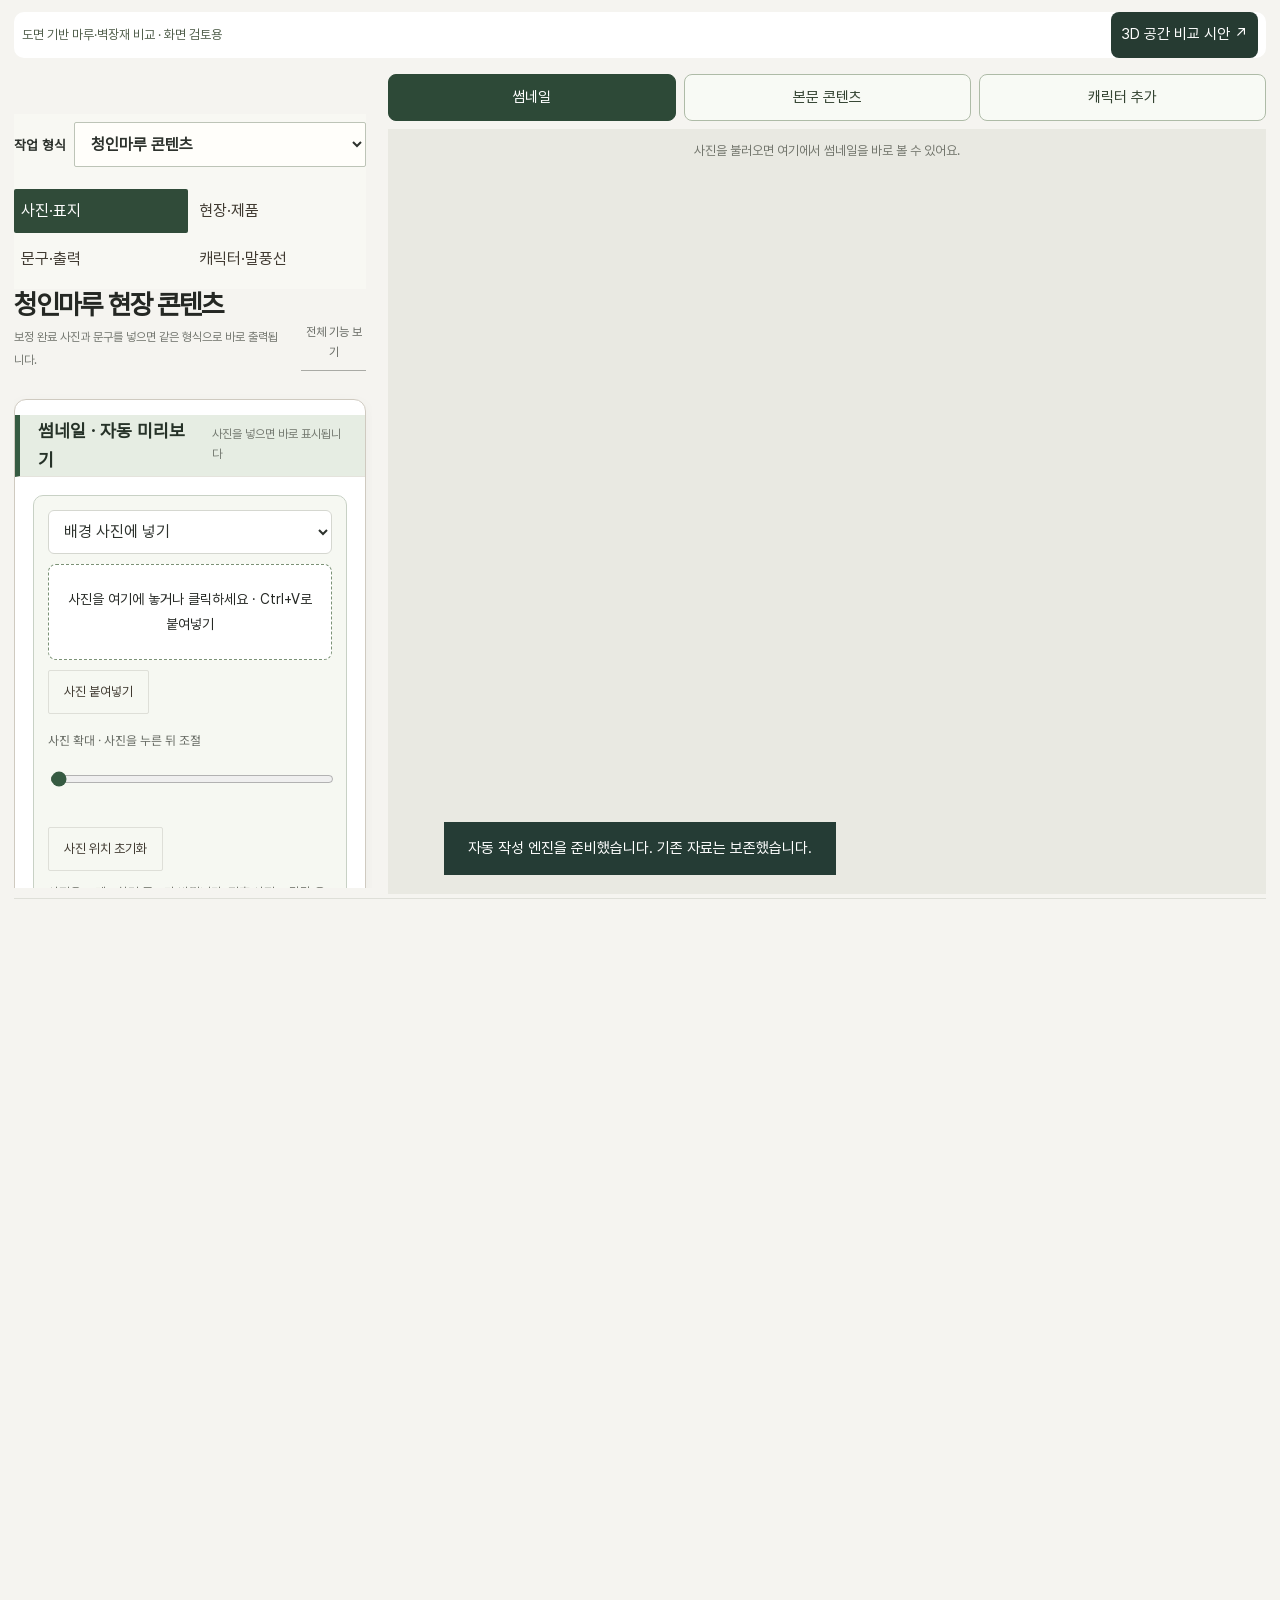
==== marketing/index.html @ ef7cb932 "만화 표지에 청인마루 콘텐츠의 로고 색상과 크기 적용" ====
<!doctype html>
<html lang="ko">
  <head>
    <meta charset="utf-8" />
    <meta name="viewport" content="width=device-width,initial-scale=1,viewport-fit=cover" />
    <title>청인마루 · 마케팅 오피스</title>
    <link rel="icon" href="../icon.jpg" />
    <link rel="stylesheet" href="fonts/fonts.css" />
    <link rel="stylesheet" href="studio.css?v=apple-20261106" />
    <link rel="stylesheet" href="editorial.css?v=selection-20261109" />
    <link rel="stylesheet" href="signature.css?v=photo-20261110" />
    <link rel="stylesheet" href="auto-photo.css?v=20261111" />
    <link rel="stylesheet" href="product-finder.css?v=20261111" />
    <link rel="stylesheet" href="archive-studio.css?v=20261111" />
  <link rel="stylesheet" href="consistent-studio.css?v=standard-20261112" />
    <link rel="stylesheet" href="simple-mode.css?v=ipad-workbench-20261112d" />
  <link rel="stylesheet" href="simple-product-accordion.css?v=model-notes-v1" />
  <link rel="stylesheet" href="simple-thumbnail.css?v=drag-paste-20261112m" />
  <link rel="stylesheet" href="simple-copy-paste.css?v=copy-soft-v2" />
    <link rel="stylesheet" href="direct-edit.css?v=tablet-top-3" />
  <link rel="stylesheet" href="cover-style.css?v=card-type-02">
  <link rel="stylesheet" href="maruni-story.css?v=ipad-touch-20261120" />
  <link rel="stylesheet" href="maruni-locked-template.css?v=photo-handles-20261121" />
<link rel="stylesheet" href="maruni-photo-hub.css?v=tablet-top-3">
<link rel="stylesheet" href="marketing-workbench.css?v=wide-1">
</head>
  <body>
    <aside>
      <a class="brand brand-official" href="./" aria-label="청인마루 마케팅 오피스"
        ><img src="brand/wordmark-ivory.svg" alt="청인마루 공식 로고" /><small>MARKETING OFFICE</small
        ></a
      >
      <nav>
        <button data-tab="dashboard" class="active">오늘의 마케팅</button
        ><button data-tab="studio">01　사진 & 디자인</button
        ><button data-tab="copy">02　콘텐츠 구성</button
        ><button data-tab="products">03　제품 도감</button
        ><button data-tab="records">04　일정 & 성과</button
        ><button data-tab="growth">05　성장 매니저</button
        ><button data-tab="pipeline">06　상담 & 계약</button
        ><button data-tab="storage">07　보관함 & 설정</button>
      </nav>
      <a class="brandkit-link" href="./brand/" aria-label="청인마루 브랜드 가이드와 로고 다운로드">브랜드 가이드 · 로고 다운로드 ↗</a>
      <p class="aside-note">좋은 공간을,<br />좋은 기록으로.</p>
      <a href="../" class="measurement">실측 시스템 열기 ↗</a>
    </aside>
    <main>
      <div class="space-preview-entry" style="margin:0 0 16px;padding:14px 18px;border:1px solid #d8ddd5;border-radius:10px;background:#fff;display:flex;align-items:center;justify-content:space-between;gap:12px;flex-wrap:wrap">
        <span style="color:#52604d;font-size:13px">도면 기반 마루·벽장재 비교 · 화면 검토용</span>
        <a href="./space-3d/" target="_blank" rel="noopener" style="display:inline-flex;align-items:center;min-height:46px;padding:10px 16px;border-radius:8px;background:#263b32;color:#fff;text-decoration:none">3D 공간 비교 시안 ↗</a>
      </div>
      <header>
        <span>CHEONGINMARU / EDITORIAL OFFICE</span
        ><output id="save-status" aria-live="polite">불러오는 중</output>
      </header>
      <section class="intro">
        <p class="eyebrow">SPACES WORTH SHARING</p>
        <h1>공간의 위로가 되다.</h1>
        <p>바닥과 벽, 공간을 완성하는 시공 · 현장 기록에서 고객 상담까지</p>
      </section>
      <div class="workflow">
        <span>01 현장 등록</span><span>02 보정 승인</span
        ><span>03 디자인 선택</span><span>04 게시 준비</span
        ><span>05 성장 분석</span>
      </div>
      <section id="dashboard" class="panel">
        <p class="eyebrow">ONE SITE / FOUR CHANNELS</p>
        <h1>오늘의 마케팅</h1>
        <p id="workspace-status">이 기기 저장 · 클라우드 동기화 미연결</p>
        <div id="today-metrics" class="metric-grid"></div>
        <div class="section-head">
          <h2>오늘 할 일</h2>
          <button id="open-site-form" class="primary">
            ＋ 현장 한 번 등록하기
          </button>
        </div>
        <div id="today-tasks"></div>
        <details id="site-registration">
          <summary>현장 사진·제품 한 번 등록</summary>
          <form id="site-form">
            <div class="settings-grid">
              <label
                >사진 1–10장<input
                  id="site-photos"
                  type="file"
                  accept="image/jpeg,image/png,image/webp,image/heic,image/heif,.heic,.heif"
                  multiple
                  required /></label
              ><label
                >공개 현장명 (선택·고객 실명 제외)<input
                  id="site-name"
                  maxlength="80" /></label
              ><label
                >시·구 지역 (선택)<input
                  id="site-region"
                  maxlength="60" /></label
              ><label
                >시공 공간 (선택)<input
                  id="site-space"
                  maxlength="60"
                  placeholder="예: 거실, 상업 공간" /></label
              ><label
                >제품 구조<select id="site-structure">
                  <option value="">표기 안 함</option>
                  <option>합판형 강마루</option>
                  <option>보드형 강마루(HDF)</option>
                  <option>원목마루</option>
                  <option>SPC</option>
                  <option>벽장재</option>
                  <option>기타</option>
                </select></label
              ><label
                >제품·세부 모델 검색<input
                  id="site-product-search"
                  type="search"
                  placeholder="제품명 또는 세부 모델" /><select
                  id="site-product"
                ></select></label
              ><label
                >확인한 현장 특징 (선택)<textarea
                  id="site-memo"
                  maxlength="2000"
                  rows="3"
                ></textarea>
              </label>
            </div>
            <fieldset>
              <legend>실제로 진행한 특이 작업만 선택</legend>
              <div id="site-works" class="work-options"></div>
            </fieldset>
            <label
              >이 현장과 관련해 실제 받은 소비자 질문 (선택)<input
                id="site-question"
                maxlength="300" /></label
            ><button id="register-site" class="primary">
              현장 저장하고 4개 채널 자료 준비
            </button>
          </form>
        </details>
        <p id="site-progress" role="status"></p>
        <div class="section-head">
          <h2>현장 프로젝트</h2>
          <button id="prepare-site-channels">
            현재 현장 4개 채널 다시 준비
          </button>
        </div>
        <div id="site-project-list"></div>
        <div class="section-head">
          <h2>채널별 제작·게시 업무</h2>
          <label
            >상태 필터<select id="channel-filter">
              <option value="">전체</option>
              <option>초안</option>
              <option>검토</option>
              <option>승인</option>
              <option>게시 예정</option>
              <option>게시 완료</option>
              <option>성과 분석</option>
            </select></label
          >
        </div>
        <div class="toolbar">
          <button id="review-project">현재 현장 모두 검토 요청</button
          ><button id="approve-project">검토한 현재 현장 모두 승인</button>
        </div>
        <div id="channel-job-list"></div>
        <article id="channel-detail" hidden>
          <h2 id="channel-detail-title"></h2>
          <p id="channel-detail-state"></p>
          <label>제목<input id="channel-title" maxlength="180" /></label
          ><label
            >채널별 원고<textarea id="channel-body" rows="12"></textarea>
          </label>
          <div id="channel-extras"></div>
          <label>게시 예정일<input id="channel-date" type="date" /></label
          ><label
            >실제 게시일 (완료 기록 시)<input
              id="channel-published-date"
              type="date" /></label
          ><label
            >실제 게시 주소 (선택)<input
              id="channel-url"
              type="url"
              placeholder="직접 게시한 후 URL 기록"
          /></label>
          <div id="channel-actions" class="toolbar"></div>
          <details>
            <summary>승인·생성 버전 기록</summary>
            <div id="channel-version-list"></div>
          </details>
        </article>
        <div class="connection-status">
          <h3>연결 상태</h3>
          <p>
            현재: 이 기기 IndexedDB 저장 · 네이버 원고 수동 게시 · 승인된
            홈페이지 파일 내보내기
          </p>
          <p>
            미연결: 기기 간 클라우드 동기화·관리자 인증·홈페이지 CMS·Meta 자동
            게시·카카오 메시지 발송. 외부 서비스에 자동 게시하거나 메시지를
            보내지 않습니다.
          </p>
        </div>
      </section>
      <section id="studio" class="panel" hidden>
<details id="maruni-hub" open><summary>스티커·말풍선 편집</summary>
<div class="mh-nav" aria-label="편집 형식"><button type="button" data-mode="single">일반 사진</button><button type="button" data-mode="free">현장 이야기 편집</button></div>
<details id="mh-situations"><summary>상황 바꾸기</summary><div id="mh-choices"></div><p id="mh-prompt" aria-live="polite"></p></details>
<section id="mh-single"><div class="mh-photo-picker"><label>편집할 현장 사진 <select id="mh-photo"></select></label> <button id="mh-upload" type="button">현장 사진 불러오기</button></div>
<div class="mh-workspace"><div class="mh-controls"><section id="mh-poses" aria-label="캐릭터 포즈"><div class="mh-nav"><button type="button" data-actor="maruni">마루니 76종 보기</button><button type="button" data-actor="ruru">루루 70종 보기</button></div><button type="button" id="mh-manage">스티커 삭제·복원</button><div id="mh-gallery"></div><div class="mh-nav"><button id="mh-prev" type="button">이전 포즈</button><output id="mh-count"></output><button id="mh-next" type="button">다음 포즈</button></div></section>
<details><summary>말풍선 추가</summary><label>대사 <input id="mh-dialogue" maxlength="120"></label><label>말풍선 모양 <select id="mh-shape"><option value="speech">대화</option><option value="thought">생각</option><option value="note">현장 설명</option><option value="oval">둥근 캡슐</option><option value="caption">진한 자막 상자</option></select></label><label>글꼴 <select id="mh-font"><option value="original">함렛 명조</option><option value="serif">본명조</option><option value="sans">본고딕</option></select></label><button type="button" id="mh-add-balloon">사진에 말풍선 넣기</button></details></div><div class="mh-preview"><div id="mh-stage"><img id="mh-base" alt="선택한 현장 사진"><div id="mh-actors"></div></div>
<button id="mh-apply" type="button">이 사진에 적용</button> <span id="mh-status" role="status"></span></div></div></section>
<details id="maruni-locked-template"><summary>마루니·루루 4컷 고정 템플릿 <small>썸네일 1장 + 만화 4컷 · 브랜드 요소 잠금 · 1080×1350</small></summary><div class="ml-body"></div></details>
<details id="maruni-story"><summary>마루니·루루 현장 이야기 <small>실제 시공사진 · 6장 캐러셀 편집</small></summary><div class="mr-body"></div></details></details>
        <div class="section-head">
          <h2>01 <em>사진에서 시작하는 이야기</em></h2>
          <span>사진은 이 기기에서 처리합니다</span>
        </div>
        <div class="work-grid">
          <div class="editor">
            <label class="upload"
              >＋ 현장 사진 1–10장 불러오기<input
                id="photos"
                type="file"
                accept="image/jpeg,image/png,image/webp,image/heic,image/heif,.heic,.heif"
                multiple
            /></label>
            <p class="hint">
              JPG · PNG · WebP / 장당 20MB 이하 · HEIC는 JPG로 변환해 주세요
            </p>
            <div id="thumbnails" class="thumbnails"></div>
            <div class="canvas-wrap">
              <canvas
                id="photo-preview"
                width="960"
                height="720"
                aria-label="사진 보정 미리보기"
              ></canvas>
              <p id="empty">
                빛, 질감, 공간.<br /><small
                  >현장 사진을 올려 첫 기록을 시작하세요.</small
                >
              </p>
            </div>
            <div class="toolbar">
              <button id="auto">자연스러운 자동 노출</button
              ><button id="compare" aria-pressed="false">원본 비교</button
              ><button id="reset">보정 초기화</button
              ><button id="export-photo">보정 사진 저장</button>
            </div>
            <p class="hint">
              로컬 분석으로 노출·색온도·수평을 추천합니다. 원본과 비교해
              확정하세요. 원근·회전 시 빈 가장자리는 자동 크롭됩니다.
            </p>
            <div class="toolbar">
              <button id="analyze-all">전체 사진 분석·추천</button
              ><button id="apply-recommendation">선택 사진 추천 적용</button
              ><button id="approve-photo">보정 확정 ✓</button>
            </div>
            <div id="photo-analysis" aria-live="polite"></div>
            <div id="controls" class="controls"></div>
            <details class="ai-editor">
              <summary>
                선택 영역 AI 잡물체 제거 <span id="ai-status">미연결</span>
              </summary>
              <p>
                사진 아래 영역에 제거할 소품만 칠해 주세요. 바닥 무늬는 AI가
                추정하므로 결과를 원본과 비교해 승인해야 합니다.
              </p>
              <canvas
                id="mask-canvas"
                width="800"
                height="600"
                aria-label="제거 영역을 그리는 마스크"
              ></canvas
              ><label
                >브러시 크기<input
                  id="brush"
                  type="range"
                  min="8"
                  max="100"
                  value="30" /></label
              ><button id="clear-mask">선택 지우기</button
              ><label
                ><span
                  ><input id="ai-consent" type="checkbox" /> 선택한
                  사진·마스크의 외부 AI 전송에 동의합니다</span
                ></label
              ><button id="run-ai">선택 영역 편집 요청</button
              ><button id="accept-ai" hidden>AI 결과 승인</button
              ><button id="reject-ai" hidden>AI 결과 버리기</button>
              <p id="ai-message"></p>
            </details>
          </div>
          <div class="project">
            <p class="eyebrow">PROJECT NOTES</p>
            <label
              >현장 이름<input
                id="title"
                maxlength="60"
                placeholder="예: 햇살이 머무는 성수 아파트" /></label
            ><label
              >시공 지역<input
                id="region"
                maxlength="40"
                placeholder="예: 서울 성동구" /></label
            ><label
              >브랜드<select id="material-brand">
                <option>동화</option>
                <option>한솔</option>
                <option>네스트</option>
                <option>구정</option>
                <option>노바</option>
                <option>기타 / 미정</option>
              </select></label
            ><label
              >제품<select id="product">
                <option>강마루</option>
                <option>합판마루</option>
                <option>원목마루</option>
                <option>대형마루</option>
                <option>SPC</option>
                <option>미네랄마루</option>
                <option>시그니월</option>
              </select></label
            ><label
              >현장 메모<textarea
                id="memo"
                maxlength="2000"
                rows="5"
                placeholder="모델명, 색상, 시공 방향과 현장의 특징을 기록하세요."
              ></textarea></label
            ><label
              >브랜드 자산<select id="mascot">
                <option value="none">사진 중심 · 캐릭터 없음</option>
                <option value="maruni">마루니 · 마지막 카드</option>
                <option value="ruru">루루 · 마지막 카드</option>
              </select></label
            ><label
              >콘텐츠 목적<select id="goal">
                <option value="discovery">신규 팔로워 확보</option>
                <option value="trust">시공 신뢰 형성</option>
                <option value="consultation">고객 상담 유도</option>
              </select></label
            ><label
              >캐러셀 장수<select id="slide-count">
                <option>3</option>
                <option>4</option>
                <option selected>5</option>
                <option>6</option>
              </select></label
            >
            <div class="rule"></div>
            <p class="eyebrow">DESIGN DIRECTION</p>
            <div id="themes" class="themes">
              <button data-theme="editorial" class="selected">
                01　여백의 미학<small>명조 / 상단 여백 / 매거진</small></button
              ><button data-theme="gallery">
                02　공간 갤러리<small>명조 / 상단 문구 / 중앙 로고</small></button
              ><button data-theme="journal">
                03　소재의 기록<small>사진과 중앙 로고</small>
              </button>
            </div>
            <button id="quick-prepare">전체 추천 적용 후 비교하기</button
            ><button id="generate" class="primary">
              디자인 3안 비교하기 ↗
            </button>
            <p class="hint">
              사진 1–10장이 필요합니다. 생성 문구는 현장 메모 기반 템플릿입니다.
            </p>
          </div>
        </div>
        <div class="section-head">
          <h2>디자인 미리보기</h2>
          <label
            >게시 플랫폼<select id="format">
              <option value="carousel">캐러셀 · 1080 × 1350</option>
              <option value="story">스토리 · 1080 × 1920</option>
            </select></label
          >
        </div>
        <div id="designs" class="designs"></div>
        <p class="hint">
          각 시안은 동일한 현장으로 비교합니다. 원하는 시안을 선택하고 각 카드
          아래 PNG 저장을 눌러 주세요.
        </p>
      </section>
      <section id="copy" class="panel" hidden>
        <p class="eyebrow">CHEONGINMARU / BRAND WRITING ENGINE</p>
        <h2>02 <em>공간의 위로가 되다.</em></h2>
        <p>
          사진과 제품을 확인하면 청인마루의 말투로 글을 구성합니다. 외부 AI 없이
          동작하며, 등록한 사실과 선택한 작업만 사용합니다.
        </p>
        <div class="writing-workflow">
          <span>사진</span><span>제품 확인</span><span>작성 모드</span
          ><span>제목 선택</span><span>수정·승인</span>
        </div>
        <div class="writing-setup">
          <div>
            <label
              >현장 사진 1–10장<input
                id="writing-photos"
                type="file"
                accept="image/jpeg,image/png,image/webp,image/heic,image/heif,.heic,.heif"
                multiple
            /></label>
            <p id="writing-photo-status" class="hint"></p>
            <div id="writing-photo-strip"></div>
            <button id="go-photo-editor">사진 보정 화면으로</button>
            <label
              >사용한 제품<input
                id="product-search"
                type="search"
                placeholder="모델명·규격 검색 (예: 스킨마루165)" /><select
                id="engine-product"
              ></select
            ></label>
            <label class="checkline"
              ><input id="show-historic-products" type="checkbox" />단종·출시 전
              표기 제품도 보기</label
            >
            <p id="engine-product-facts" class="hint"></p>
            <button id="go-catalog">제품 등록 / CSV 관리</button>
            <label
              >현장명 또는 지역 (선택)<input
                id="writing-site"
                maxlength="80"
                placeholder="예: 성수 아파트 / 서울 성동구" /></label
            ><label
              >확인한 현장 특징 (선택)<textarea
                id="writing-memo"
                rows="3"
                maxlength="2000"
                placeholder="사진에서 보이는 특징이나 직접 확인한 현장 정보"
              ></textarea>
            </label>
            <fieldset>
              <legend>실제로 진행한 특이 작업만 선택</legend>
              <div id="work-options" class="work-options"></div>
            </fieldset>
          </div>
          <div>
            <label
              >사진 종류<select id="photo-kind">
                <option value="auto">지정 안 함 · 내용 자동 판독 안 함</option>
                <option value="space">공간 전체</option>
                <option value="detail">소재 근접</option>
                <option value="process">시공 과정</option>
              </select></label
            >
            <div
              id="mode-recommendation"
              class="recommendation-note"
              aria-live="polite"
            ></div>
            <label
              >작성 모드<select id="writing-mode">
                <option value="editorial">A. 공간 화보형</option>
                <option value="product">B. 제품 소개형</option>
                <option value="craft">C. 시공 전문형</option>
                <option value="question">D. 소비자 궁금증형</option>
              </select></label
            ><button id="apply-writing-mode">추천 모드 적용</button
            ><label
              >캐러셀 장수<select id="writing-count">
                <option>3</option>
                <option>4</option>
                <option selected>5</option>
                <option>6</option>
              </select></label
            >
            <p id="writing-approval" role="status">초안 미생성</p>
            <p id="writing-warning" class="hint"></p>
          </div>
        </div>
        <div class="toolbar">
          <button id="make-copy">한 번에 콘텐츠 작성</button
          ><button id="export-reel">릴스 MP4 저장</button
          ><button id="reel-cover">릴스 표지 PNG</button
          ><button id="export-stories">스토리 5장 준비</button
          ><button id="approve-writing">최종 문구 승인·저장</button
          ><button id="copy-caption">게시글 복사</button
          ><button id="save-post">승인본을 게시 일정으로</button>
        </div>
        <progress id="video-progress" max="100" value="0" hidden></progress>
        <p id="video-status" role="status"></p>
        <p class="hint">
          사진 기반 무음 슬라이드 영상입니다. 음악 검색어를 참고해 플랫폼에서
          사용권이 있는 음악을 추가하세요. MP4 미지원 브라우저에서는 지원 여부를
          안내합니다.
        </p>
        <div id="title-choices"></div>
        <div id="instagram-preview" class="instagram-preview"></div>
        <div id="copy-content"></div>
        <details>
          <summary>이전 버전에서 저장한 문구</summary>
          <button id="content-migration-backup">
            자동 작성 엔진 업데이트 전 백업
          </button>
          <div id="legacy-copy"></div>
        </details>
        <h3>게시 이력과 작성 모드</h3>
        <div id="content-history"></div>
        <details>
          <summary>이 현장의 이전 승인본</summary>
          <div id="approval-archive"></div>
        </details>
        <div id="content-performance"></div>
      </section>
      <section id="products" class="panel" hidden>
        <h2>03 <em>소재 라이브러리</em></h2>
        <p>
          제품군 참고 도감입니다. 실제 브랜드·모델·성능·가격은 제조사 자료로
          확인하세요.
        </p>
        <details class="catalog-manager" open>
          <summary>내 제품 도감 · 직접 등록 / CSV</summary>
          <p class="hint">
            제조사나 현장에서 직접 확인한 정보만 등록하세요. 특징을 문구에
            쓰려면 확인 출처와 특징 확인 표시가 필요합니다.
          </p>
          <form id="catalog-form">
            <div class="settings-grid">
              <label
                >구분<select id="catalog-type">
                  <option value="floor">바닥재</option>
                  <option value="wall">벽장재</option>
                </select></label
              ><label
                >제품군<input
                  id="catalog-category"
                  maxlength="80"
                  required
                  placeholder="강마루 / 벽장재 등" /></label
              ><label>브랜드<input id="catalog-brand" maxlength="80" /></label
              ><label>모델명<input id="catalog-model" maxlength="120" /></label
              ><label
                >규격<input
                  id="catalog-size"
                  maxlength="120"
                  placeholder="제조사 표기 단위 포함" /></label
              ><label>색상<input id="catalog-color" maxlength="80" /></label
              ><label>소재<input id="catalog-material" maxlength="120" /></label
              ><label
                >박스 구성<input
                  id="catalog-pack"
                  maxlength="150"
                  placeholder="예: 16pcs" /></label
              ><label
                >박스 면적<input
                  id="catalog-coverage"
                  maxlength="100"
                  placeholder="예: 3.18㎡/BOX" /></label
              ><label
                >색상 종류 수<input
                  id="catalog-colorOptions"
                  maxlength="100"
                  placeholder="색상명 대신 종류 수만 확인된 경우" /></label
              ><label
                >확인 출처<input
                  id="catalog-source"
                  maxlength="400"
                  placeholder="제조사 제품표 / 카탈로그 날짜 등"
              /></label>
            </div>
            <label
              >확인한 특징<textarea
                id="catalog-features"
                maxlength="2000"
                rows="3"
              ></textarea></label
            ><label class="checkline"
              ><input id="catalog-verified" type="checkbox" /> 특징을 출처
              자료로 확인했습니다</label
            ><button class="primary">제품 저장</button
            ><button type="button" id="catalog-cancel">새 제품 등록으로</button>
          </form>
          <div class="toolbar">
            <button id="csv-template">CSV 양식 저장</button
            ><label
              >UTF-8 CSV 파일<input
                id="catalog-csv"
                type="file"
                accept=".csv,text/csv" /></label
            ><button id="confirm-csv" disabled>미리보기 제품 가져오기</button>
          </div>
          <div id="csv-preview"></div>
          <div id="catalog-list"></div>
        </details>
        <div id="product-cards" class="product-cards"></div>
      </section>
      <section id="records" class="panel" hidden>
        <h2>04 <em>꾸준한 기록의 힘</em></h2>
        <div id="calendar-toolbar">
          <button id="prev-month">← 이전 달</button>
          <h3 id="calendar-month"></h3>
          <button id="next-month">다음 달 →</button>
        </div>
        <div id="calendar"></div>
        <form id="schedule-form">
          <div class="record-inputs">
            <label
              >게시 제목<input
                id="post-title"
                required
                maxlength="100" /></label
            ><label
              >게시 예정일<input id="post-date" type="date" required /></label
            ><label
              >채널<select id="post-channel">
                <option>Instagram</option>
                <option>네이버 블로그</option>
                <option>YouTube Shorts</option>
                <option>카카오채널</option>
              </select></label
            ><label
              >제작 상태<select id="post-status">
                <option>아이디어</option>
                <option>제작 중</option>
                <option>게시 준비</option>
                <option>게시 완료</option>
              </select></label
            >
          </div>
          <button class="primary">게시 계획 저장</button>
        </form>
        <div id="post-list"></div>
        <details>
          <summary>기존 팔로워·문의 기록</summary>
          <form id="record-form">
            <div class="record-inputs">
              <label>날짜<input id="record-date" type="date" required /></label
              ><label
                >게시·상담 메모<input
                  id="record-note"
                  maxlength="200"
                  required /></label
              ><label
                >팔로워 수<input
                  id="followers"
                  type="number"
                  min="0"
                  required /></label
              ><label
                >상담 건수<input
                  id="leads"
                  type="number"
                  min="0"
                  value="0"
                  required /></label
              ><label
                >계약 건수<input
                  id="contracts"
                  type="number"
                  min="0"
                  value="0"
                  required
              /></label>
            </div>
            <button class="primary">기록 추가</button>
          </form>
          <p id="metrics"></p>
          <div id="record-list"></div>
          <p class="hint">
            직접 입력한 운영 기록이며 외부 SNS·고객 시스템과 연동되지 않습니다.
          </p>
        </details>
      </section>
      <section id="growth" class="panel" hidden>
        <p class="eyebrow">FOLLOWERS TO RELATIONSHIPS</p>
        <h2>성장 매니저 <em>반응보다, 관계의 변화.</em></h2>
        <p>
          공식 API 미연결 · 인사이트 수치를 직접 기록하면 팔로워 증가와 문의를
          기준으로 다음 콘텐츠를 추천합니다.
        </p>
        <form id="target-form">
          <div class="record-inputs">
            <label
              >기준 팔로워<input
                id="baseline"
                type="number"
                min="0"
                value="1500"
                required /></label
            ><label
              >목표 월<input id="target-month" type="month" required /></label
            ><label
              >월 신규 팔로워 목표<input
                id="monthly-target"
                type="number"
                min="1"
                value="100"
                required
            /></label>
          </div>
          <button>목표 저장</button>
        </form>
        <div id="growth-metrics" class="metric-grid"></div>
        <div id="growth-chart"></div>
        <form id="insight-form">
          <h3>게시물 성과 기록</h3>
          <div class="record-inputs">
            <label>게시물<select id="insight-post" required></select></label
            ><label
              >신규 팔로워<input
                id="new-followers"
                type="number"
                min="0"
                value="0"
                required /></label
            ><label
              >도달<input
                id="reach"
                type="number"
                min="0"
                value="0"
                required /></label
            ><label
              >조회<input
                id="views"
                type="number"
                min="0"
                value="0"
                required /></label
            ><label
              >저장<input
                id="saves"
                type="number"
                min="0"
                value="0"
                required /></label
            ><label
              >공유<input
                id="shares"
                type="number"
                min="0"
                value="0"
                required /></label
            ><label
              >프로필 방문<input
                id="visits"
                type="number"
                min="0"
                value="0"
                required /></label
            ><label
              >콘텐츠 유형<select id="content-type">
                <option>시공 사례</option>
                <option>소재 비교</option>
                <option>관리 팁</option>
                <option>소비자 질문</option>
              </select></label
            >
          </div>
          <button class="primary">성과 저장 / 갱신</button>
        </form>
        <div id="insight-list"></div>
        <h3>다음 콘텐츠 제안</h3>
        <div id="recommendations"></div>
        <form id="question-form">
          <label
            >소비자가 자주 묻는 질문<input
              id="customer-question"
              maxlength="300"
              required
              placeholder="예: 난방할 때 마루가 벌어지나요?" /></label
          ><button>소재함에 저장</button>
        </form>
        <div id="question-list"></div>
      </section>
      <section id="pipeline" class="panel" hidden>
        <p class="eyebrow">FROM CONTENT TO CONTRACT</p>
        <h2>상담 인사이트 <em>다음 공간으로 이어지다.</em></h2>
        <p>
          고객 실명·연락처 대신 상담 별칭과 내부 참조번호만 기록하세요. 기존
          실측 데이터는 읽거나 변경하지 않습니다.
        </p>
        <div id="funnel" class="metric-grid"></div>
        <form id="lead-form">
          <div class="record-inputs">
            <label
              >상담 별칭<input
                id="lead-alias"
                maxlength="60"
                required
                placeholder="예: 성수 아파트 A" /></label
            ><label>유입 게시물<select id="lead-post"></select></label
            ><label
              >상담 경로<select id="lead-source">
                <option>카카오채널</option>
                <option>Instagram DM</option>
                <option>홈페이지</option>
                <option>전화 / 기타</option>
              </select></label
            ><label
              >진행 단계<select id="lead-stage">
                <option>상담</option>
                <option>실측</option>
                <option>견적</option>
                <option>계약</option>
              </select></label
            ><label
              >내부 견적 참조번호<input id="quote-ref" maxlength="60"
            /></label>
          </div>
          <button class="primary">상담 저장</button>
        </form>
        <div id="lead-list"></div>
        <h3>콘텐츠별 상담·계약 기여</h3>
        <div id="attribution"></div>
        <button id="export-crm">연동용 JSON 내보내기</button>
      </section>
      <section id="storage" class="panel" hidden>
        <h2>보관함 <em>오래 남길 기록</em></h2>
        <div class="toolbar">
          <button id="archive-project">현재 현장 보관</button
          ><button id="new-project">새 현장 시작</button>
        </div>
        <div id="project-list"></div>
        <button id="migration-backup">업그레이드 전 백업 내려받기</button>
        <p>
          사진 원본과 보정 설정, 현장 메모, 운영 기록을 이 브라우저에 자동
          저장합니다. 기기 변경이나 브라우저 데이터 삭제에 대비해 JSON 백업을
          보관하세요.
        </p>
        <button id="backup" class="primary">전체 프로젝트 백업</button
        ><label class="upload"
          >백업 JSON 불러오기<input
            id="restore"
            type="file"
            accept="application/json,.json"
        /></label>
        <p class="hint">
          복원 전 현재 프로젝트 백업을 먼저 내려받습니다. 확인 후 현재 마케팅
          프로젝트만 교체합니다. 실측 데이터는 접근하지 않습니다.
        </p>
        <form id="settings-form">
          <h3>상담 연결 & AI 서버</h3>
          <div class="settings-grid">
            <label
              >카카오채널 URL<input
                id="kakao-url"
                type="url"
                placeholder="https://pf.kakao.com/..." /></label
            ><label
              >Instagram URL<input
                id="instagram-url"
                type="url"
                placeholder="https://www.instagram.com/..." /></label
            ><label
              >홈페이지 상담 URL<input id="website-url" type="url" /></label
            ><label
              >AI 서버 URL<input
                id="ai-url"
                type="url"
                placeholder="https://your-private-server.example" /></label
            ><label
              >AI 서버 접속 토큰 (저장하지 않음)<input
                id="ai-token"
                type="password"
                autocomplete="off"
            /></label>
          </div>
          <button class="primary">공개 링크·서버 주소 저장</button
          ><button type="button" id="check-ai">AI 서버 연결 확인</button>
        </form>
        <div id="contact-links"></div>
        <p>
          Meta 공식 게시·성과 API는 미연결입니다. 앱 검수, 비즈니스 계정 권한과
          별도 서버 설정이 필요합니다. 자동 팔로우·좋아요·댓글 기능은 제공하지
          않습니다.
        </p>
        <p>
          브라우저 저장소는 사용자 인증을 제공하지 않습니다. 공용 기기에 고객
          개인정보를 기록하지 마세요.
        </p>
      </section>
      <footer>청인마루　/　공간의 위로가 되다</footer>
    </main>
    <div id="toast" role="status" hidden></div>
    <script src="studio.js?v=texture-quality-20261112s"></script>
    <script src="office.js?v=short-film-02"></script>
    <script src="content-engine.js?v=portfolio-20261109"></script>
    <script src="authoring.js?v=portfolio-20261109"></script>
    <script src="catalog-seed.js?v=phase1-20261105"></script>
    <script src="easy-flow.js?v=apple-20261106"></script>
    <script src="workflow-core.js?v=brand-story-20261106"></script>
    <script src="workflow.js?v=standard-20261112"></script>
    <script src="brand-kit.js?v=short-film-02"></script>
    <script src="vendor/fflate-0.8.2.js"></script>
    <script src="production-core.js?v=apple-20261106"></script>
    <script src="brand-output.js?v=signature-20261109"></script>
    <script src="photo-stickers.js?v=form-1"></script>
    <script src="production-workspace.js?v=form-sticker-2"></script>
    <script src="typography.js?v=card-type-02"></script>
    <script src="platform-design.js?v=selection-20261109"></script>
    <script src="vendor/mp4-muxer-5.2.2.js"></script>
    <script src="mobile-runtime.js?v=brand-caption-01"></script>
    <script src="brand-story.js?v=portfolio-20261109"></script>
    <script src="portfolio-view.js?v=selection-20261109"></script>
    <script src="signature-core.js?v=photoedition-20261112"></script>
    <script src="cover-style.js?v=shared-mark-1"></script>
    <script src="signature-render.js?v=copy-soft-v2"></script>
    <script src="signature-photo-v2.js?v=copy-soft-v2"></script>
    <script src="signature-studio.js?v=form-sticker-2"></script>
    <script src="product-feed-core.js?v=products-20261110"></script>
    <script src="product-feed.js?v=products-20261111"></script>
    <script src="auto-photo-core.js?v=20261111"></script>
    <script src="auto-photo.js?v=20261111"></script>
    <script src="product-finder-core.js?v=20261111"></script>
    <script src="product-finder.js?v=20261111"></script>
    <script src="archive-render.js?v=scene-pair-v1"></script>
    <script src="archive-studio.js?v=texture-quality-20261112s"></script>
  <script src="channel-covers.js?v=feed-edition-01"></script>
    <script src="consistent-render.js?v=form-sticker-2"></script>
    <script src="consistent-studio.js?v=texture-quality-20261112s"></script>
    <script src="simple-mode.js?v=short-film-02"></script>
    <script src="floor-model-notes.js?v=model-notes-v1"></script>
    <script src="simple-product-accordion.js?v=model-notes-v1"></script>
    <script src="simple-copy-paste.js?v=field-caption-02"></script>
    <script src="simple-thumbnail.js?v=form-sticker-2"></script>
    <script src="direct-edit.js?v=form-sticker-2"></script>
  <script src="maruni-story-core.js?v=20261117-02"></script>
<script src="maruni-story-store.js?v=20261117-02"></script>
<script src="maruni-story-render.js?v=shared-mark-1"></script>
<script src="maruni-story-export.js?v=20261117-02"></script>
<script src="maruni-canvas-tools.js?v=photo-handles-20261121"></script>
<script src="maruni-story.js?v=bubble-touch-1"></script>
<script src="maruni-locked-workflow-core.js?v=series-six-1"></script>
<script src="maruni-locked-template.js?v=shared-mark-1"></script>
<script src="maruni-photo-hub.js?v=series-six-1"></script>
<script src="marketing-workbench.js?v=desk-1"></script>
</body>
</html>
---- marketing/fonts/fonts.css ----
/* noto-serif-kr-latin-400-normal */
@font-face {
  font-family: "Studio Serif";
  font-style: normal;
  font-display: swap;
  font-weight: 400;
  src: url(./noto-serif-kr-latin-400-normal.woff2) format("woff2");
  unicode-range:
    U+0000-00FF, U+0131, U+0152-0153, U+02BB-02BC, U+02C6, U+02DA, U+02DC,
    U+0304, U+0308, U+0329, U+2000-206F, U+20AC, U+2122, U+2191, U+2193, U+2212,
    U+2215, U+FEFF, U+FFFD;
}

/* noto-serif-kr-cyrillic-400-normal */
@font-face {
  font-family: "Studio Serif";
  font-style: normal;
  font-display: swap;
  font-weight: 400;
  src: url(./noto-serif-kr-cyrillic-400-normal.woff2) format("woff2");
  unicode-range: U+0301, U+0400-045F, U+0490-0491, U+04B0-04B1, U+2116;
}

/* noto-serif-kr-vietnamese-400-normal */
@font-face {
  font-family: "Studio Serif";
  font-style: normal;
  font-display: swap;
  font-weight: 400;
  src: url(./noto-serif-kr-vietnamese-400-normal.woff2) format("woff2");
  unicode-range:
    U+0102-0103, U+0110-0111, U+0128-0129, U+0168-0169, U+01A0-01A1,
    U+01AF-01B0, U+0300-0301, U+0303-0304, U+0308-0309, U+0323, U+0329,
    U+1EA0-1EF9, U+20AB;
}

/* noto-serif-kr-latin-ext-400-normal */
@font-face {
  font-family: "Studio Serif";
  font-style: normal;
  font-display: swap;
  font-weight: 400;
  src: url(./noto-serif-kr-latin-ext-400-normal.woff2) format("woff2");
  unicode-range:
    U+0100-02BA, U+02BD-02C5, U+02C7-02CC, U+02CE-02D7, U+02DD-02FF, U+0304,
    U+0308, U+0329, U+1D00-1DBF, U+1E00-1E9F, U+1EF2-1EFF, U+2020, U+20A0-20AB,
    U+20AD-20C0, U+2113, U+2C60-2C7F, U+A720-A7FF;
}
/* noto-sans-kr-[0]-400-normal */
@font-face {
  font-family: "Studio Sans";
  font-style: normal;
  font-display: swap;
  font-weight: 400;
  src: url(./noto-sans-kr-0-400-normal.woff2) format("woff2");
  unicode-range:
    U+f9ca-fa0b, U+ff03-ff05, U+ff07, U+ff0a-ff0b, U+ff0d-ff19, U+ff1b, U+ff1d,
    U+ff20-ff5b, U+ff5d, U+ffe0-ffe3, U+ffe5-ffe6;
}

/* noto-sans-kr-[1]-400-normal */
@font-face {
  font-family: "Studio Sans";
  font-style: normal;
  font-display: swap;
  font-weight: 400;
  src: url(./noto-sans-kr-1-400-normal.woff2) format("woff2");
  unicode-range: U+f92f-f980, U+f982-f9c9;
}

/* noto-sans-kr-[2]-400-normal */
@font-face {
  font-family: "Studio Sans";
  font-style: normal;
  font-display: swap;
  font-weight: 400;
  src: url(./noto-sans-kr-2-400-normal.woff2) format("woff2");
  unicode-range:
    U+d723-d728, U+d72a-d733, U+d735-d748, U+d74a-d74f, U+d752-d753,
    U+d755-d757, U+d75a-d75f, U+d762-d764, U+d766-d768, U+d76a-d76b,
    U+d76d-d76f, U+d771-d787, U+d789-d78b, U+d78d-d78f, U+d791-d797, U+d79a,
    U+d79c, U+d79e-d7a3, U+f900-f909, U+f90b-f92e;
}

/* noto-sans-kr-[3]-400-normal */
@font-face {
  font-family: "Studio Sans";
  font-style: normal;
  font-display: swap;
  font-weight: 400;
  src: url(./noto-sans-kr-3-400-normal.woff2) format("woff2");
  unicode-range:
    U+d679-d68b, U+d68e-d69e, U+d6a0, U+d6a2-d6a7, U+d6a9-d6c3, U+d6c6-d6c7,
    U+d6c9-d6cb, U+d6cd-d6d3, U+d6d5-d6d6, U+d6d8-d6e3, U+d6e5-d6e7,
    U+d6e9-d6fb, U+d6fd-d717, U+d719-d71f, U+d721-d722;
}

/* noto-sans-kr-[4]-400-normal */
@font-face {
  font-family: "Studio Sans";
  font-style: normal;
  font-display: swap;
  font-weight: 400;
  src: url(./noto-sans-kr-4-400-normal.woff2) format("woff2");
  unicode-range:
    U+d5bc-d5c7, U+d5ca-d5cb, U+d5cd-d5cf, U+d5d1-d5d7, U+d5d9-d5da, U+d5dc,
    U+d5de-d5e3, U+d5e6-d5e7, U+d5e9-d5eb, U+d5ed-d5f6, U+d5f8, U+d5fa-d5ff,
    U+d602-d603, U+d605-d607, U+d609-d60f, U+d612-d613, U+d616-d61b,
    U+d61d-d637, U+d63a-d63b, U+d63d-d63f, U+d641-d647, U+d64a-d64c,
    U+d64e-d653, U+d656-d657, U+d659-d65b, U+d65d-d666, U+d668, U+d66a-d678;
}

/* noto-sans-kr-[5]-400-normal */
@font-face {
  font-family: "Studio Sans";
  font-style: normal;
  font-display: swap;
  font-weight: 400;
  src: url(./noto-sans-kr-5-400-normal.woff2) format("woff2");
  unicode-range:
    U+d507, U+d509-d50b, U+d50d-d513, U+d515-d53b, U+d53e-d53f, U+d541-d543,
    U+d545-d54c, U+d54e, U+d550, U+d552-d557, U+d55a-d55b, U+d55d-d55f,
    U+d561-d564, U+d566-d567, U+d56a, U+d56c, U+d56e-d573, U+d576-d577,
    U+d579-d583, U+d585-d586, U+d58a-d5a4, U+d5a6-d5bb;
}

/* noto-sans-kr-[6]-400-normal */
@font-face {
  font-family: "Studio Sans";
  font-style: normal;
  font-display: swap;
  font-weight: 400;
  src: url(./noto-sans-kr-6-400-normal.woff2) format("woff2");
  unicode-range:
    U+d464-d477, U+d47a-d47b, U+d47d-d47f, U+d481-d487, U+d489-d48a, U+d48c,
    U+d48e-d4e7, U+d4e9-d503, U+d505-d506;
}

/* noto-sans-kr-[7]-400-normal */
@font-face {
  font-family: "Studio Sans";
  font-style: normal;
  font-display: swap;
  font-weight: 400;
  src: url(./noto-sans-kr-7-400-normal.woff2) format("woff2");
  unicode-range:
    U+d3bf-d3c7, U+d3ca-d3cf, U+d3d1-d3eb, U+d3ee-d3ef, U+d3f1-d3f3,
    U+d3f5-d3fb, U+d3fd-d400, U+d402-d45b, U+d45d-d463;
}

/* noto-sans-kr-[8]-400-normal */
@font-face {
  font-family: "Studio Sans";
  font-style: normal;
  font-display: swap;
  font-weight: 400;
  src: url(./noto-sans-kr-8-400-normal.woff2) format("woff2");
  unicode-range:
    U+d2ff, U+d302-d304, U+d306-d30b, U+d30f, U+d311-d313, U+d315-d31b, U+d31e,
    U+d322-d324, U+d326-d327, U+d32a-d32b, U+d32d-d32f, U+d331-d337,
    U+d339-d33c, U+d33e-d37b, U+d37e-d37f, U+d381-d383, U+d385-d38b,
    U+d38e-d390, U+d392-d397, U+d39a-d39b, U+d39d-d39f, U+d3a1-d3a7,
    U+d3a9-d3aa, U+d3ac, U+d3ae-d3b3, U+d3b5-d3b7, U+d3b9-d3bb, U+d3bd-d3be;
}

/* noto-sans-kr-[9]-400-normal */
@font-face {
  font-family: "Studio Sans";
  font-style: normal;
  font-display: swap;
  font-weight: 400;
  src: url(./noto-sans-kr-9-400-normal.woff2) format("woff2");
  unicode-range:
    U+d257-d27f, U+d281-d29b, U+d29d-d29f, U+d2a1-d2ab, U+d2ad-d2b7,
    U+d2ba-d2bb, U+d2bd-d2bf, U+d2c1-d2c7, U+d2c9-d2ef, U+d2f2-d2f3,
    U+d2f5-d2f7, U+d2f9-d2fe;
}

/* noto-sans-kr-[10]-400-normal */
@font-face {
  font-family: "Studio Sans";
  font-style: normal;
  font-display: swap;
  font-weight: 400;
  src: url(./noto-sans-kr-10-400-normal.woff2) format("woff2");
  unicode-range:
    U+d1b4, U+d1b6-d1f3, U+d1f5-d22b, U+d22e-d22f, U+d231-d233, U+d235-d23b,
    U+d23d-d240, U+d242-d256;
}

/* noto-sans-kr-[11]-400-normal */
@font-face {
  font-family: "Studio Sans";
  font-style: normal;
  font-display: swap;
  font-weight: 400;
  src: url(./noto-sans-kr-11-400-normal.woff2) format("woff2");
  unicode-range:
    U+d105-d12f, U+d132-d133, U+d135-d137, U+d139-d13f, U+d141-d142, U+d144,
    U+d146-d14b, U+d14e-d14f, U+d151-d153, U+d155-d15b, U+d15e-d187,
    U+d189-d19f, U+d1a2-d1a3, U+d1a5-d1a7, U+d1a9-d1af, U+d1b2-d1b3;
}

/* noto-sans-kr-[12]-400-normal */
@font-face {
  font-family: "Studio Sans";
  font-style: normal;
  font-display: swap;
  font-weight: 400;
  src: url(./noto-sans-kr-12-400-normal.woff2) format("woff2");
  unicode-range:
    U+d04b-d04f, U+d051-d057, U+d059-d06b, U+d06d-d06f, U+d071-d073,
    U+d075-d07b, U+d07e-d0a3, U+d0a6-d0a7, U+d0a9-d0ab, U+d0ad-d0b3, U+d0b6,
    U+d0b8, U+d0ba-d0bf, U+d0c2-d0c3, U+d0c5-d0c7, U+d0c9-d0cf, U+d0d2,
    U+d0d6-d0db, U+d0de-d0df, U+d0e1-d0e3, U+d0e5-d0eb, U+d0ee-d0f0, U+d0f2-d104;
}

/* noto-sans-kr-[13]-400-normal */
@font-face {
  font-family: "Studio Sans";
  font-style: normal;
  font-display: swap;
  font-weight: 400;
  src: url(./noto-sans-kr-13-400-normal.woff2) format("woff2");
  unicode-range:
    U+cfa2-cfc3, U+cfc5-cfdf, U+cfe2-cfe3, U+cfe5-cfe7, U+cfe9-cff4,
    U+cff6-cffb, U+cffd-cfff, U+d001-d003, U+d005-d017, U+d019-d033,
    U+d036-d037, U+d039-d03b, U+d03d-d04a;
}

/* noto-sans-kr-[14]-400-normal */
@font-face {
  font-family: "Studio Sans";
  font-style: normal;
  font-display: swap;
  font-weight: 400;
  src: url(./noto-sans-kr-14-400-normal.woff2) format("woff2");
  unicode-range:
    U+cef0-cef3, U+cef6, U+cef9-ceff, U+cf01-cf03, U+cf05-cf07, U+cf09-cf0f,
    U+cf11-cf12, U+cf14-cf1b, U+cf1d-cf1f, U+cf21-cf2f, U+cf31-cf53,
    U+cf56-cf57, U+cf59-cf5b, U+cf5d-cf63, U+cf66, U+cf68, U+cf6a-cf6f,
    U+cf71-cf84, U+cf86-cf8b, U+cf8d-cfa1;
}

/* noto-sans-kr-[15]-400-normal */
@font-face {
  font-family: "Studio Sans";
  font-style: normal;
  font-display: swap;
  font-weight: 400;
  src: url(./noto-sans-kr-15-400-normal.woff2) format("woff2");
  unicode-range:
    U+ce3c-ce57, U+ce5a-ce5b, U+ce5d-ce5f, U+ce61-ce67, U+ce6a, U+ce6c,
    U+ce6e-ce73, U+ce76-ce77, U+ce79-ce7b, U+ce7d-ce83, U+ce85-ce88,
    U+ce8a-ce8f, U+ce91-ce93, U+ce95-ce97, U+ce99-ce9f, U+cea2, U+cea4-ceab,
    U+cead-cee3, U+cee6-cee7, U+cee9-ceeb, U+ceed-ceef;
}

/* noto-sans-kr-[16]-400-normal */
@font-face {
  font-family: "Studio Sans";
  font-style: normal;
  font-display: swap;
  font-weight: 400;
  src: url(./noto-sans-kr-16-400-normal.woff2) format("woff2");
  unicode-range:
    U+cd92-cd93, U+cd96-cd97, U+cd99-cd9b, U+cd9d-cda3, U+cda6-cda8,
    U+cdaa-cdaf, U+cdb1-cdc3, U+cdc5-cdcb, U+cdcd-cde7, U+cde9-ce03,
    U+ce05-ce1f, U+ce22-ce34, U+ce36-ce3b;
}

/* noto-sans-kr-[17]-400-normal */
@font-face {
  font-family: "Studio Sans";
  font-style: normal;
  font-display: swap;
  font-weight: 400;
  src: url(./noto-sans-kr-17-400-normal.woff2) format("woff2");
  unicode-range:
    U+ccef-cd07, U+cd0a-cd0b, U+cd0d-cd1a, U+cd1c, U+cd1e-cd2b, U+cd2d-cd5b,
    U+cd5d-cd77, U+cd79-cd91;
}

/* noto-sans-kr-[18]-400-normal */
@font-face {
  font-family: "Studio Sans";
  font-style: normal;
  font-display: swap;
  font-weight: 400;
  src: url(./noto-sans-kr-18-400-normal.woff2) format("woff2");
  unicode-range:
    U+cc3f-cc43, U+cc46-cc47, U+cc49-cc4b, U+cc4d-cc53, U+cc55-cc58,
    U+cc5a-cc5f, U+cc61-cc97, U+cc9a-cc9b, U+cc9d-cc9f, U+cca1-cca7, U+ccaa,
    U+ccac, U+ccae-ccb3, U+ccb6-ccb7, U+ccb9-ccbb, U+ccbd-cccf, U+ccd1-cce3,
    U+cce5-ccee;
}

/* noto-sans-kr-[19]-400-normal */
@font-face {
  font-family: "Studio Sans";
  font-style: normal;
  font-display: swap;
  font-weight: 400;
  src: url(./noto-sans-kr-19-400-normal.woff2) format("woff2");
  unicode-range:
    U+cb91-cbd3, U+cbd5-cbe3, U+cbe5-cc0b, U+cc0e-cc0f, U+cc11-cc13,
    U+cc15-cc1b, U+cc1d-cc20, U+cc23-cc27, U+cc2a-cc2b, U+cc2d, U+cc2f,
    U+cc31-cc37, U+cc3a, U+cc3c;
}

/* noto-sans-kr-[20]-400-normal */
@font-face {
  font-family: "Studio Sans";
  font-style: normal;
  font-display: swap;
  font-weight: 400;
  src: url(./noto-sans-kr-20-400-normal.woff2) format("woff2");
  unicode-range: U+caf4-cb47, U+cb4a-cb90;
}

/* noto-sans-kr-[21]-400-normal */
@font-face {
  font-family: "Studio Sans";
  font-style: normal;
  font-display: swap;
  font-weight: 400;
  src: url(./noto-sans-kr-21-400-normal.woff2) format("woff2");
  unicode-range:
    U+ca4a-ca4b, U+ca4e-ca4f, U+ca51-ca53, U+ca55-ca5b, U+ca5d-ca60,
    U+ca62-ca83, U+ca85-cabb, U+cabe-cabf, U+cac1-cac3, U+cac5-cacb,
    U+cacd-cad0, U+cad2, U+cad4-cad8, U+cada-caf3;
}

/* noto-sans-kr-[22]-400-normal */
@font-face {
  font-family: "Studio Sans";
  font-style: normal;
  font-display: swap;
  font-weight: 400;
  src: url(./noto-sans-kr-22-400-normal.woff2) format("woff2");
  unicode-range:
    U+c996-c997, U+c99a-c99c, U+c99e-c9bf, U+c9c2-c9c3, U+c9c5-c9c7,
    U+c9c9-c9cf, U+c9d2, U+c9d4, U+c9d7-c9d8, U+c9db, U+c9de-c9df, U+c9e1-c9e3,
    U+c9e5-c9e6, U+c9e8-c9eb, U+c9ee-c9f0, U+c9f2-c9f7, U+c9f9-ca0b,
    U+ca0d-ca28, U+ca2a-ca49;
}

/* noto-sans-kr-[23]-400-normal */
@font-face {
  font-family: "Studio Sans";
  font-style: normal;
  font-display: swap;
  font-weight: 400;
  src: url(./noto-sans-kr-23-400-normal.woff2) format("woff2");
  unicode-range:
    U+c8e9-c8f4, U+c8f6-c8fb, U+c8fe-c8ff, U+c901-c903, U+c905-c90b,
    U+c90e-c910, U+c912-c917, U+c919-c92b, U+c92d-c94f, U+c951-c953,
    U+c955-c96b, U+c96d-c973, U+c975-c987, U+c98a-c98b, U+c98d-c98f, U+c991-c995;
}

/* noto-sans-kr-[24]-400-normal */
@font-face {
  font-family: "Studio Sans";
  font-style: normal;
  font-display: swap;
  font-weight: 400;
  src: url(./noto-sans-kr-24-400-normal.woff2) format("woff2");
  unicode-range:
    U+c841-c84b, U+c84d-c86f, U+c872-c873, U+c875-c877, U+c879-c87f,
    U+c882-c884, U+c887-c88a, U+c88d-c8c3, U+c8c5-c8df, U+c8e1-c8e8;
}

/* noto-sans-kr-[25]-400-normal */
@font-face {
  font-family: "Studio Sans";
  font-style: normal;
  font-display: swap;
  font-weight: 400;
  src: url(./noto-sans-kr-25-400-normal.woff2) format("woff2");
  unicode-range:
    U+c779-c77b, U+c77e-c782, U+c786, U+c78b, U+c78d, U+c78f, U+c792-c793,
    U+c795, U+c797, U+c799-c79f, U+c7a2, U+c7a7-c7ab, U+c7ae-c7bb, U+c7bd-c7c0,
    U+c7c2-c7c7, U+c7c9-c7dc, U+c7de-c7ff, U+c802-c803, U+c805-c807, U+c809,
    U+c80b-c80f, U+c812, U+c814, U+c817-c81b, U+c81e-c81f, U+c821-c823,
    U+c825-c82e, U+c830-c837, U+c839-c83b, U+c83d-c840;
}

/* noto-sans-kr-[26]-400-normal */
@font-face {
  font-family: "Studio Sans";
  font-style: normal;
  font-display: swap;
  font-weight: 400;
  src: url(./noto-sans-kr-26-400-normal.woff2) format("woff2");
  unicode-range:
    U+c6bb-c6bf, U+c6c2, U+c6c4, U+c6c6-c6cb, U+c6ce-c6cf, U+c6d1-c6d3,
    U+c6d5-c6db, U+c6dd-c6df, U+c6e1-c6e7, U+c6e9-c6eb, U+c6ed-c6ef,
    U+c6f1-c6f8, U+c6fa-c703, U+c705-c707, U+c709-c70b, U+c70d-c716, U+c718,
    U+c71a-c71f, U+c722-c723, U+c725-c727, U+c729-c734, U+c736-c73b,
    U+c73e-c73f, U+c741-c743, U+c745-c74b, U+c74e-c750, U+c752-c757,
    U+c759-c773, U+c776-c777;
}

/* noto-sans-kr-[27]-400-normal */
@font-face {
  font-family: "Studio Sans";
  font-style: normal;
  font-display: swap;
  font-weight: 400;
  src: url(./noto-sans-kr-27-400-normal.woff2) format("woff2");
  unicode-range:
    U+c5f5-c5fb, U+c5fe, U+c602-c605, U+c607, U+c609-c60f, U+c611-c61a,
    U+c61c-c623, U+c626-c627, U+c629-c62b, U+c62d, U+c62f-c632, U+c636, U+c638,
    U+c63a-c63f, U+c642-c643, U+c645-c647, U+c649-c652, U+c656-c65b,
    U+c65d-c65f, U+c661-c663, U+c665-c677, U+c679-c67b, U+c67d-c693,
    U+c696-c697, U+c699-c69b, U+c69d-c6a3, U+c6a6, U+c6a8, U+c6aa-c6af,
    U+c6b2-c6b3, U+c6b5-c6b7, U+c6b9-c6ba;
}

/* noto-sans-kr-[28]-400-normal */
@font-face {
  font-family: "Studio Sans";
  font-style: normal;
  font-display: swap;
  font-weight: 400;
  src: url(./noto-sans-kr-28-400-normal.woff2) format("woff2");
  unicode-range:
    U+c517-c527, U+c52a-c52b, U+c52d-c52f, U+c531-c538, U+c53a, U+c53c,
    U+c53e-c543, U+c546-c547, U+c54b, U+c54d-c552, U+c556, U+c55a-c55b, U+c55d,
    U+c55f, U+c562-c563, U+c565-c567, U+c569-c56f, U+c572, U+c574, U+c576-c57b,
    U+c57e-c57f, U+c581-c583, U+c585-c586, U+c588-c58b, U+c58e, U+c590,
    U+c592-c596, U+c599-c5b3, U+c5b6-c5b7, U+c5ba, U+c5be-c5c3, U+c5ca-c5cb,
    U+c5cd, U+c5cf, U+c5d2-c5d3, U+c5d5-c5d7, U+c5d9-c5df, U+c5e1-c5e2, U+c5e4,
    U+c5e6-c5eb, U+c5ef, U+c5f1-c5f3;
}

/* noto-sans-kr-[29]-400-normal */
@font-face {
  font-family: "Studio Sans";
  font-style: normal;
  font-display: swap;
  font-weight: 400;
  src: url(./noto-sans-kr-29-400-normal.woff2) format("woff2");
  unicode-range:
    U+c475-c4ef, U+c4f2-c4f3, U+c4f5-c4f7, U+c4f9-c4ff, U+c502-c50b, U+c50d-c516;
}

/* noto-sans-kr-[30]-400-normal */
@font-face {
  font-family: "Studio Sans";
  font-style: normal;
  font-display: swap;
  font-weight: 400;
  src: url(./noto-sans-kr-30-400-normal.woff2) format("woff2");
  unicode-range:
    U+c3d0-c3d7, U+c3da-c3db, U+c3dd-c3de, U+c3e1-c3ec, U+c3ee-c3f3,
    U+c3f5-c42b, U+c42d-c463, U+c466-c474;
}

/* noto-sans-kr-[31]-400-normal */
@font-face {
  font-family: "Studio Sans";
  font-style: normal;
  font-display: swap;
  font-weight: 400;
  src: url(./noto-sans-kr-31-400-normal.woff2) format("woff2");
  unicode-range:
    U+c32b-c367, U+c36a-c36b, U+c36d-c36f, U+c371-c377, U+c37a-c37b,
    U+c37e-c383, U+c385-c387, U+c389-c3cf;
}

/* noto-sans-kr-[32]-400-normal */
@font-face {
  font-family: "Studio Sans";
  font-style: normal;
  font-display: swap;
  font-weight: 400;
  src: url(./noto-sans-kr-32-400-normal.woff2) format("woff2");
  unicode-range:
    U+c26a-c26b, U+c26d-c26f, U+c271-c273, U+c275-c27b, U+c27e-c287,
    U+c289-c28f, U+c291-c297, U+c299-c29a, U+c29c-c2a3, U+c2a5-c2a7,
    U+c2a9-c2ab, U+c2ad-c2b3, U+c2b6, U+c2b8, U+c2ba-c2bb, U+c2bd-c2db,
    U+c2de-c2df, U+c2e1-c2e2, U+c2e5-c2ea, U+c2ee, U+c2f0, U+c2f2-c2f5, U+c2f7,
    U+c2fa-c2fb, U+c2fd-c2ff, U+c301-c307, U+c309-c30c, U+c30e-c312,
    U+c315-c323, U+c325-c328, U+c32a;
}

/* noto-sans-kr-[33]-400-normal */
@font-face {
  font-family: "Studio Sans";
  font-style: normal;
  font-display: swap;
  font-weight: 400;
  src: url(./noto-sans-kr-33-400-normal.woff2) format("woff2");
  unicode-range:
    U+c1bc-c1c3, U+c1c5-c1df, U+c1e1-c1fb, U+c1fd-c203, U+c205-c20c, U+c20e,
    U+c210-c217, U+c21a-c21b, U+c21d-c21e, U+c221-c227, U+c229-c22a, U+c22c,
    U+c22e, U+c230, U+c233-c24f, U+c251-c257, U+c259-c269;
}

/* noto-sans-kr-[34]-400-normal */
@font-face {
  font-family: "Studio Sans";
  font-style: normal;
  font-display: swap;
  font-weight: 400;
  src: url(./noto-sans-kr-34-400-normal.woff2) format("woff2");
  unicode-range:
    U+c101-c11b, U+c11f, U+c121-c123, U+c125-c12b, U+c12e, U+c132-c137,
    U+c13a-c13b, U+c13d-c13f, U+c141-c147, U+c14a, U+c14c-c153, U+c155-c157,
    U+c159-c15b, U+c15d-c166, U+c169-c16f, U+c171-c177, U+c179-c18b,
    U+c18e-c18f, U+c191-c193, U+c195-c19b, U+c19d-c19e, U+c1a0, U+c1a2-c1a4,
    U+c1a6-c1bb;
}

/* noto-sans-kr-[35]-400-normal */
@font-face {
  font-family: "Studio Sans";
  font-style: normal;
  font-display: swap;
  font-weight: 400;
  src: url(./noto-sans-kr-35-400-normal.woff2) format("woff2");
  unicode-range:
    U+c049-c057, U+c059-c05b, U+c05d-c05f, U+c061-c067, U+c069-c08f,
    U+c091-c0ab, U+c0ae-c0af, U+c0b1-c0b3, U+c0b5, U+c0b7-c0bb, U+c0be,
    U+c0c2-c0c7, U+c0ca-c0cb, U+c0cd-c0cf, U+c0d1-c0d7, U+c0d9-c0da, U+c0dc,
    U+c0de-c0e3, U+c0e5-c0eb, U+c0ed-c0f3, U+c0f6, U+c0f8, U+c0fa-c0ff;
}

/* noto-sans-kr-[36]-400-normal */
@font-face {
  font-family: "Studio Sans";
  font-style: normal;
  font-display: swap;
  font-weight: 400;
  src: url(./noto-sans-kr-36-400-normal.woff2) format("woff2");
  unicode-range:
    U+bfa7-bfaf, U+bfb1-bfc4, U+bfc6-bfcb, U+bfce-bfcf, U+bfd1-bfd3,
    U+bfd5-bfdb, U+bfdd-c048;
}

/* noto-sans-kr-[37]-400-normal */
@font-face {
  font-family: "Studio Sans";
  font-style: normal;
  font-display: swap;
  font-weight: 400;
  src: url(./noto-sans-kr-37-400-normal.woff2) format("woff2");
  unicode-range: U+bf07, U+bf09-bf3f, U+bf41-bf4f, U+bf52-bf54, U+bf56-bfa6;
}

/* noto-sans-kr-[38]-400-normal */
@font-face {
  font-family: "Studio Sans";
  font-style: normal;
  font-display: swap;
  font-weight: 400;
  src: url(./noto-sans-kr-38-400-normal.woff2) format("woff2");
  unicode-range:
    U+be56, U+be58, U+be5c-be5f, U+be62-be63, U+be65-be67, U+be69-be74,
    U+be76-be7b, U+be7e-be7f, U+be81-be8e, U+be90, U+be92-bea7, U+bea9-becf,
    U+bed2-bed3, U+bed5-bed6, U+bed9-bee3, U+bee6-bf06;
}

/* noto-sans-kr-[39]-400-normal */
@font-face {
  font-family: "Studio Sans";
  font-style: normal;
  font-display: swap;
  font-weight: 400;
  src: url(./noto-sans-kr-39-400-normal.woff2) format("woff2");
  unicode-range:
    U+bdb0-bdd3, U+bdd5-bdef, U+bdf1-be0b, U+be0d-be0f, U+be11-be13,
    U+be15-be43, U+be46-be47, U+be49-be4b, U+be4d-be53;
}

/* noto-sans-kr-[40]-400-normal */
@font-face {
  font-family: "Studio Sans";
  font-style: normal;
  font-display: swap;
  font-weight: 400;
  src: url(./noto-sans-kr-40-400-normal.woff2) format("woff2");
  unicode-range:
    U+bd03, U+bd06, U+bd08, U+bd0a-bd0f, U+bd11-bd22, U+bd25-bd47, U+bd49-bd58,
    U+bd5a-bd7f, U+bd82-bd83, U+bd85-bd87, U+bd8a-bd8f, U+bd91-bd92, U+bd94,
    U+bd96-bd98, U+bd9a-bdaf;
}

/* noto-sans-kr-[41]-400-normal */
@font-face {
  font-family: "Studio Sans";
  font-style: normal;
  font-display: swap;
  font-weight: 400;
  src: url(./noto-sans-kr-41-400-normal.woff2) format("woff2");
  unicode-range:
    U+bc4e-bc83, U+bc86-bc87, U+bc89-bc8b, U+bc8d-bc93, U+bc96, U+bc98,
    U+bc9b-bc9f, U+bca2-bca3, U+bca5-bca7, U+bca9-bcb2, U+bcb4-bcbb,
    U+bcbe-bcbf, U+bcc1-bcc3, U+bcc5-bccc, U+bcce-bcd0, U+bcd2-bcd4,
    U+bcd6-bcf3, U+bcf7, U+bcf9-bcfb, U+bcfd-bd02;
}

/* noto-sans-kr-[42]-400-normal */
@font-face {
  font-family: "Studio Sans";
  font-style: normal;
  font-display: swap;
  font-weight: 400;
  src: url(./noto-sans-kr-42-400-normal.woff2) format("woff2");
  unicode-range:
    U+bb90-bba3, U+bba5-bbab, U+bbad-bbbf, U+bbc1-bbf7, U+bbfa-bbfb,
    U+bbfd-bbfe, U+bc01-bc07, U+bc09-bc0a, U+bc0e, U+bc10, U+bc12-bc13, U+bc17,
    U+bc19-bc1a, U+bc1e, U+bc20-bc23, U+bc26, U+bc28, U+bc2a-bc2c, U+bc2e-bc2f,
    U+bc32-bc33, U+bc35-bc37, U+bc39-bc3f, U+bc41-bc42, U+bc44, U+bc46-bc48,
    U+bc4a-bc4d;
}

/* noto-sans-kr-[43]-400-normal */
@font-face {
  font-family: "Studio Sans";
  font-style: normal;
  font-display: swap;
  font-weight: 400;
  src: url(./noto-sans-kr-43-400-normal.woff2) format("woff2");
  unicode-range:
    U+bae6-bafb, U+bafd-bb17, U+bb19-bb33, U+bb37, U+bb39-bb3a, U+bb3d-bb43,
    U+bb45-bb46, U+bb48, U+bb4a-bb4f, U+bb51-bb53, U+bb55-bb57, U+bb59-bb62,
    U+bb64-bb8f;
}

/* noto-sans-kr-[44]-400-normal */
@font-face {
  font-family: "Studio Sans";
  font-style: normal;
  font-display: swap;
  font-weight: 400;
  src: url(./noto-sans-kr-44-400-normal.woff2) format("woff2");
  unicode-range:
    U+ba30-ba37, U+ba3a-ba3b, U+ba3d-ba3f, U+ba41-ba47, U+ba49-ba4a, U+ba4c,
    U+ba4e-ba53, U+ba56-ba57, U+ba59-ba5b, U+ba5d-ba63, U+ba65-ba66,
    U+ba68-ba6f, U+ba71-ba73, U+ba75-ba77, U+ba79-ba84, U+ba86, U+ba88-baa7,
    U+baaa, U+baad-baaf, U+bab1-bab7, U+baba, U+babc, U+babe-bae5;
}

/* noto-sans-kr-[45]-400-normal */
@font-face {
  font-family: "Studio Sans";
  font-style: normal;
  font-display: swap;
  font-weight: 400;
  src: url(./noto-sans-kr-45-400-normal.woff2) format("woff2");
  unicode-range:
    U+b96e-b973, U+b976-b977, U+b979-b97b, U+b97d-b983, U+b986, U+b988,
    U+b98a-b98d, U+b98f-b9ab, U+b9ae-b9af, U+b9b1-b9b3, U+b9b5-b9bb, U+b9be,
    U+b9c0, U+b9c2-b9c7, U+b9ca-b9cb, U+b9cd, U+b9d2-b9d7, U+b9da, U+b9dc,
    U+b9df-b9e0, U+b9e2, U+b9e6-b9e7, U+b9e9-b9f3, U+b9f6, U+b9f8, U+b9fb-ba2f;
}

/* noto-sans-kr-[46]-400-normal */
@font-face {
  font-family: "Studio Sans";
  font-style: normal;
  font-display: swap;
  font-weight: 400;
  src: url(./noto-sans-kr-46-400-normal.woff2) format("woff2");
  unicode-range:
    U+b8bf-b8cb, U+b8cd-b8e0, U+b8e2-b8e7, U+b8ea-b8eb, U+b8ed-b8ef,
    U+b8f1-b8f7, U+b8fa, U+b8fc, U+b8fe-b903, U+b905-b917, U+b919-b91f,
    U+b921-b93b, U+b93d-b957, U+b95a-b95b, U+b95d-b95f, U+b961-b967, U+b969-b96c;
}

/* noto-sans-kr-[47]-400-normal */
@font-face {
  font-family: "Studio Sans";
  font-style: normal;
  font-display: swap;
  font-weight: 400;
  src: url(./noto-sans-kr-47-400-normal.woff2) format("woff2");
  unicode-range:
    U+b80d-b80f, U+b811-b817, U+b81a, U+b81c-b823, U+b826-b827, U+b829-b82b,
    U+b82d-b833, U+b836, U+b83a-b83f, U+b841-b85b, U+b85e-b85f, U+b861-b863,
    U+b865-b86b, U+b86e, U+b870, U+b872-b8af, U+b8b1-b8be;
}

/* noto-sans-kr-[48]-400-normal */
@font-face {
  font-family: "Studio Sans";
  font-style: normal;
  font-display: swap;
  font-weight: 400;
  src: url(./noto-sans-kr-48-400-normal.woff2) format("woff2");
  unicode-range:
    U+b74d-b75f, U+b761-b763, U+b765-b774, U+b776-b77b, U+b77e-b77f,
    U+b781-b783, U+b785-b78b, U+b78e, U+b792-b796, U+b79a-b79b, U+b79d-b7a7,
    U+b7aa, U+b7ae-b7b3, U+b7b6-b7c8, U+b7ca-b7eb, U+b7ee-b7ef, U+b7f1-b7f3,
    U+b7f5-b7fb, U+b7fe, U+b802-b806, U+b80a-b80b;
}

/* noto-sans-kr-[49]-400-normal */
@font-face {
  font-family: "Studio Sans";
  font-style: normal;
  font-display: swap;
  font-weight: 400;
  src: url(./noto-sans-kr-49-400-normal.woff2) format("woff2");
  unicode-range:
    U+b6a7-b6aa, U+b6ac-b6b0, U+b6b2-b6ef, U+b6f1-b727, U+b72a-b72b,
    U+b72d-b72e, U+b731-b737, U+b739-b73a, U+b73c-b743, U+b745-b74c;
}

/* noto-sans-kr-[50]-400-normal */
@font-face {
  font-family: "Studio Sans";
  font-style: normal;
  font-display: swap;
  font-weight: 400;
  src: url(./noto-sans-kr-50-400-normal.woff2) format("woff2");
  unicode-range:
    U+b605-b60f, U+b612-b617, U+b619-b624, U+b626-b69b, U+b69e-b6a3, U+b6a5-b6a6;
}

/* noto-sans-kr-[51]-400-normal */
@font-face {
  font-family: "Studio Sans";
  font-style: normal;
  font-display: swap;
  font-weight: 400;
  src: url(./noto-sans-kr-51-400-normal.woff2) format("woff2");
  unicode-range:
    U+b55f, U+b562-b583, U+b585-b59f, U+b5a2-b5a3, U+b5a5-b5a7, U+b5a9-b5b2,
    U+b5b5-b5ba, U+b5bd-b604;
}

/* noto-sans-kr-[52]-400-normal */
@font-face {
  font-family: "Studio Sans";
  font-style: normal;
  font-display: swap;
  font-weight: 400;
  src: url(./noto-sans-kr-52-400-normal.woff2) format("woff2");
  unicode-range:
    U+b4a5-b4b6, U+b4b8-b4bf, U+b4c1-b4c7, U+b4c9-b4db, U+b4de-b4df,
    U+b4e1-b4e2, U+b4e5-b4eb, U+b4ee, U+b4f0, U+b4f2-b513, U+b516-b517,
    U+b519-b51a, U+b51d-b523, U+b526, U+b528, U+b52b-b52f, U+b532-b533,
    U+b535-b537, U+b539-b53f, U+b541-b544, U+b546-b54b, U+b54d-b54f,
    U+b551-b55b, U+b55d-b55e;
}

/* noto-sans-kr-[53]-400-normal */
@font-face {
  font-family: "Studio Sans";
  font-style: normal;
  font-display: swap;
  font-weight: 400;
  src: url(./noto-sans-kr-53-400-normal.woff2) format("woff2");
  unicode-range:
    U+b3f8-b3fb, U+b3fd-b40f, U+b411-b417, U+b419-b41b, U+b41d-b41f,
    U+b421-b427, U+b42a-b42b, U+b42d-b44f, U+b452-b453, U+b455-b457,
    U+b459-b45f, U+b462-b464, U+b466-b46b, U+b46d-b47f, U+b481-b4a3;
}

/* noto-sans-kr-[54]-400-normal */
@font-face {
  font-family: "Studio Sans";
  font-style: normal;
  font-display: swap;
  font-weight: 400;
  src: url(./noto-sans-kr-54-400-normal.woff2) format("woff2");
  unicode-range:
    U+b342-b353, U+b356-b357, U+b359-b35b, U+b35d-b35e, U+b360-b363, U+b366,
    U+b368, U+b36a-b36d, U+b36f, U+b372-b373, U+b375-b377, U+b379-b37f,
    U+b381-b382, U+b384, U+b386-b38b, U+b38d-b3c3, U+b3c6-b3c7, U+b3c9-b3ca,
    U+b3cd-b3d3, U+b3d6, U+b3d8, U+b3da-b3f7;
}

/* noto-sans-kr-[55]-400-normal */
@font-face {
  font-family: "Studio Sans";
  font-style: normal;
  font-display: swap;
  font-weight: 400;
  src: url(./noto-sans-kr-55-400-normal.woff2) format("woff2");
  unicode-range:
    U+b27c-b283, U+b285-b28f, U+b292-b293, U+b295-b297, U+b29a-b29f,
    U+b2a1-b2a4, U+b2a7-b2a9, U+b2ab, U+b2ad-b2c7, U+b2ca-b2cb, U+b2cd-b2cf,
    U+b2d1-b2d7, U+b2da, U+b2dc, U+b2de-b2e3, U+b2e7, U+b2e9-b2ea, U+b2ef-b2f3,
    U+b2f6, U+b2f8, U+b2fa-b2fb, U+b2fd-b2fe, U+b302-b303, U+b305-b307,
    U+b309-b30f, U+b312, U+b316-b31b, U+b31d-b341;
}

/* noto-sans-kr-[56]-400-normal */
@font-face {
  font-family: "Studio Sans";
  font-style: normal;
  font-display: swap;
  font-weight: 400;
  src: url(./noto-sans-kr-56-400-normal.woff2) format("woff2");
  unicode-range:
    U+b1d6-b1e7, U+b1e9-b1fc, U+b1fe-b203, U+b206-b207, U+b209-b20b,
    U+b20d-b213, U+b216-b21f, U+b221-b257, U+b259-b273, U+b275-b27b;
}

/* noto-sans-kr-[57]-400-normal */
@font-face {
  font-family: "Studio Sans";
  font-style: normal;
  font-display: swap;
  font-weight: 400;
  src: url(./noto-sans-kr-57-400-normal.woff2) format("woff2");
  unicode-range:
    U+b120-b122, U+b126-b127, U+b129-b12b, U+b12d-b133, U+b136, U+b138,
    U+b13a-b13f, U+b142-b143, U+b145-b14f, U+b151-b153, U+b156-b157,
    U+b159-b177, U+b17a-b17b, U+b17d-b17f, U+b181-b187, U+b189-b18c,
    U+b18e-b191, U+b195-b1a7, U+b1a9-b1cb, U+b1cd-b1d5;
}

/* noto-sans-kr-[58]-400-normal */
@font-face {
  font-family: "Studio Sans";
  font-style: normal;
  font-display: swap;
  font-weight: 400;
  src: url(./noto-sans-kr-58-400-normal.woff2) format("woff2");
  unicode-range:
    U+b05f-b07b, U+b07e-b07f, U+b081-b083, U+b085-b08b, U+b08d-b097, U+b09b,
    U+b09d-b09f, U+b0a2-b0a7, U+b0aa, U+b0b0, U+b0b2, U+b0b6-b0b7, U+b0b9-b0bb,
    U+b0bd-b0c3, U+b0c6-b0c7, U+b0ca-b0cf, U+b0d1-b0df, U+b0e1-b0e4,
    U+b0e6-b107, U+b10a-b10b, U+b10d-b10f, U+b111-b112, U+b114-b117,
    U+b119-b11a, U+b11c-b11f;
}

/* noto-sans-kr-[59]-400-normal */
@font-face {
  font-family: "Studio Sans";
  font-style: normal;
  font-display: swap;
  font-weight: 400;
  src: url(./noto-sans-kr-59-400-normal.woff2) format("woff2");
  unicode-range:
    U+afac-afb7, U+afba-afbb, U+afbd-afbf, U+afc1-afc6, U+afca-afcc,
    U+afce-afd3, U+afd5-afe7, U+afe9-afef, U+aff1-b00b, U+b00d-b00f,
    U+b011-b013, U+b015-b01b, U+b01d-b027, U+b029-b043, U+b045-b047, U+b049,
    U+b04b, U+b04d-b052, U+b055-b056, U+b058-b05c, U+b05e;
}

/* noto-sans-kr-[60]-400-normal */
@font-face {
  font-family: "Studio Sans";
  font-style: normal;
  font-display: swap;
  font-weight: 400;
  src: url(./noto-sans-kr-60-400-normal.woff2) format("woff2");
  unicode-range:
    U+af03-af07, U+af09-af2b, U+af2e-af33, U+af35-af3b, U+af3e-af40,
    U+af44-af47, U+af4a-af5c, U+af5e-af63, U+af65-af7f, U+af81-afab;
}

/* noto-sans-kr-[61]-400-normal */
@font-face {
  font-family: "Studio Sans";
  font-style: normal;
  font-display: swap;
  font-weight: 400;
  src: url(./noto-sans-kr-61-400-normal.woff2) format("woff2");
  unicode-range:
    U+ae56-ae5b, U+ae5e-ae60, U+ae62-ae64, U+ae66-ae67, U+ae69-ae6b,
    U+ae6d-ae83, U+ae85-aebb, U+aebf, U+aec1-aec3, U+aec5-aecb, U+aece, U+aed0,
    U+aed2-aed7, U+aed9-aef3, U+aef5-af02;
}

/* noto-sans-kr-[62]-400-normal */
@font-face {
  font-family: "Studio Sans";
  font-style: normal;
  font-display: swap;
  font-weight: 400;
  src: url(./noto-sans-kr-62-400-normal.woff2) format("woff2");
  unicode-range:
    U+ad9c-ada3, U+ada5-adbf, U+adc1-adc3, U+adc5-adc7, U+adc9-add2,
    U+add4-addb, U+addd-addf, U+ade1-ade3, U+ade5-adf7, U+adfa-adfb,
    U+adfd-adff, U+ae02-ae07, U+ae0a, U+ae0c, U+ae0e-ae13, U+ae15-ae2f,
    U+ae31-ae33, U+ae35-ae37, U+ae39-ae3f, U+ae42, U+ae44, U+ae46-ae49, U+ae4b,
    U+ae4f, U+ae51-ae53, U+ae55;
}

/* noto-sans-kr-[63]-400-normal */
@font-face {
  font-family: "Studio Sans";
  font-style: normal;
  font-display: swap;
  font-weight: 400;
  src: url(./noto-sans-kr-63-400-normal.woff2) format("woff2");
  unicode-range:
    U+ace2-ace3, U+ace5-ace6, U+ace9-acef, U+acf2, U+acf4, U+acf7-acfb,
    U+acfe-acff, U+ad01-ad03, U+ad05-ad0b, U+ad0d-ad10, U+ad12-ad1b,
    U+ad1d-ad33, U+ad35-ad48, U+ad4a-ad4f, U+ad51-ad6b, U+ad6e-ad6f,
    U+ad71-ad72, U+ad77-ad7c, U+ad7e, U+ad80, U+ad82-ad87, U+ad89-ad8b,
    U+ad8d-ad8f, U+ad91-ad9b;
}

/* noto-sans-kr-[64]-400-normal */
@font-face {
  font-family: "Studio Sans";
  font-style: normal;
  font-display: swap;
  font-weight: 400;
  src: url(./noto-sans-kr-64-400-normal.woff2) format("woff2");
  unicode-range:
    U+ac25-ac2c, U+ac2e, U+ac30, U+ac32-ac37, U+ac39-ac3f, U+ac41-ac4c,
    U+ac4e-ac6f, U+ac72-ac73, U+ac75-ac76, U+ac79-ac7f, U+ac82, U+ac84-ac88,
    U+ac8a-ac8b, U+ac8d-ac8f, U+ac91-ac93, U+ac95-ac9b, U+ac9d-ac9e,
    U+aca1-aca7, U+acab, U+acad-acaf, U+acb1-acb7, U+acba-acbb, U+acbe-acc0,
    U+acc2-acc3, U+acc5-acdf;
}

/* noto-sans-kr-[65]-400-normal */
@font-face {
  font-family: "Studio Sans";
  font-style: normal;
  font-display: swap;
  font-weight: 400;
  src: url(./noto-sans-kr-65-400-normal.woff2) format("woff2");
  unicode-range:
    U+99df, U+99ed, U+99f1, U+99ff, U+9a01, U+9a08, U+9a0e-9a0f, U+9a19, U+9a2b,
    U+9a30, U+9a36-9a37, U+9a40, U+9a43, U+9a45, U+9a4d, U+9a55, U+9a57,
    U+9a5a-9a5b, U+9a5f, U+9a62, U+9a65, U+9a69-9a6a, U+9aa8, U+9ab8, U+9ad3,
    U+9ae5, U+9aee, U+9b1a, U+9b27, U+9b2a, U+9b31, U+9b3c, U+9b41-9b45, U+9b4f,
    U+9b54, U+9b5a, U+9b6f, U+9b8e, U+9b91, U+9b9f, U+9bab, U+9bae, U+9bc9,
    U+9bd6, U+9be4, U+9be8, U+9c0d, U+9c10, U+9c12, U+9c15, U+9c25, U+9c32,
    U+9c3b, U+9c47, U+9c49, U+9c57, U+9ce5, U+9ce7, U+9ce9, U+9cf3-9cf4, U+9cf6,
    U+9d09, U+9d1b, U+9d26, U+9d28, U+9d3b, U+9d51, U+9d5d, U+9d60-9d61, U+9d6c,
    U+9d72, U+9da9, U+9daf, U+9db4, U+9dc4, U+9dd7, U+9df2, U+9df8-9dfa, U+9e1a,
    U+9e1e, U+9e75, U+9e79, U+9e7d, U+9e7f, U+9e92-9e93, U+9e97, U+9e9d, U+9e9f,
    U+9ea5, U+9eb4-9eb5, U+9ebb, U+9ebe, U+9ec3, U+9ecd-9ece, U+9ed4, U+9ed8,
    U+9edb-9edc, U+9ede, U+9ee8, U+9ef4, U+9f07-9f08, U+9f0e, U+9f13, U+9f20,
    U+9f3b, U+9f4a-9f4b, U+9f4e, U+9f52, U+9f5f, U+9f61, U+9f67, U+9f6a, U+9f6c,
    U+9f77, U+9f8d, U+9f90, U+9f95, U+9f9c, U+ac02-ac03, U+ac05-ac06,
    U+ac09-ac0f, U+ac17-ac18, U+ac1b, U+ac1e-ac1f, U+ac21-ac23;
}

/* noto-sans-kr-[66]-400-normal */
@font-face {
  font-family: "Studio Sans";
  font-style: normal;
  font-display: swap;
  font-weight: 400;
  src: url(./noto-sans-kr-66-400-normal.woff2) format("woff2");
  unicode-range:
    U+96a7-96a8, U+96aa, U+96b1, U+96b7, U+96bb, U+96c0-96c1, U+96c4-96c5,
    U+96c7, U+96c9, U+96cb-96ce, U+96d5-96d6, U+96d9, U+96db-96dc, U+96e2-96e3,
    U+96e8-96ea, U+96ef-96f0, U+96f2, U+96f6-96f7, U+96f9, U+96fb, U+9700,
    U+9706-9707, U+9711, U+9713, U+9716, U+9719, U+971c, U+971e, U+9727, U+9730,
    U+9732, U+9739, U+973d, U+9742, U+9744, U+9748, U+9756, U+975c, U+9761,
    U+9769, U+976d, U+9774, U+9777, U+977a, U+978b, U+978d, U+978f, U+97a0,
    U+97a8, U+97ab, U+97ad, U+97c6, U+97cb, U+97dc, U+97f6, U+97fb, U+97ff-9803,
    U+9805-9806, U+9808, U+980a, U+980c, U+9810-9813, U+9817-9818, U+982d,
    U+9830, U+9838-9839, U+983b, U+9846, U+984c-984e, U+9854, U+9858, U+985a,
    U+985e, U+9865, U+9867, U+986b, U+986f, U+98af, U+98b1, U+98c4, U+98c7,
    U+98db-98dc, U+98e1-98e2, U+98ed-98ef, U+98f4, U+98fc-98fe, U+9903,
    U+9909-990a, U+990c, U+9910, U+9913, U+9918, U+991e, U+9920, U+9928, U+9945,
    U+9949, U+994b-994d, U+9951-9952, U+9954, U+9957, U+9996, U+999d, U+99a5,
    U+99a8, U+99ac-99ae, U+99b1, U+99b3-99b4, U+99b9, U+99c1, U+99d0-99d2,
    U+99d5, U+99d9, U+99dd;
}

/* noto-sans-kr-[67]-400-normal */
@font-face {
  font-family: "Studio Sans";
  font-style: normal;
  font-display: swap;
  font-weight: 400;
  src: url(./noto-sans-kr-67-400-normal.woff2) format("woff2");
  unicode-range:
    U+920d, U+9210-9212, U+9217, U+921e, U+9234, U+923a, U+923f-9240, U+9245,
    U+9249, U+9257, U+925b, U+925e, U+9262, U+9264-9266, U+9283, U+9285, U+9291,
    U+9293, U+9296, U+9298, U+929c, U+92b3, U+92b6-92b7, U+92b9, U+92cc, U+92cf,
    U+92d2, U+92e4, U+92ea, U+92f8, U+92fc, U+9304, U+9310, U+9318, U+931a,
    U+931e-9322, U+9324, U+9326, U+9328, U+932b, U+932e-932f, U+9348,
    U+934a-934b, U+934d, U+9354, U+935b, U+936e, U+9375, U+937c, U+937e, U+938c,
    U+9394, U+9396, U+939a, U+93a3, U+93a7, U+93ac-93ad, U+93b0, U+93c3, U+93d1,
    U+93de, U+93e1, U+93e4, U+93f6, U+9404, U+9418, U+9425, U+942b, U+9435,
    U+9438, U+9444, U+9451-9452, U+945b, U+947d, U+947f, U+9583, U+9589, U+958f,
    U+9591-9592, U+9594, U+9598, U+95a3-95a5, U+95a8, U+95ad, U+95b1,
    U+95bb-95bc, U+95c7, U+95ca, U+95d4-95d6, U+95dc, U+95e1-95e2, U+961c,
    U+9621, U+962a, U+962e, U+9632, U+963b, U+963f-9640, U+9642, U+9644,
    U+964b-964d, U+9650, U+965b-965f, U+9662-9664, U+966a, U+9670, U+9673,
    U+9675-9678, U+967d, U+9685-9686, U+968a-968b, U+968d-968e, U+9694-9695,
    U+9698-9699, U+969b-969c, U+96a3;
}

/* noto-sans-kr-[68]-400-normal */
@font-face {
  font-family: "Studio Sans";
  font-style: normal;
  font-display: swap;
  font-weight: 400;
  src: url(./noto-sans-kr-68-400-normal.woff2) format("woff2");
  unicode-range:
    U+8fa8, U+8fad, U+8faf-8fb2, U+8fc2, U+8fc5, U+8fce, U+8fd4, U+8fe6,
    U+8fea-8feb, U+8fed, U+8ff0, U+8ff2, U+8ff7, U+8ff9, U+8ffd, U+9000-9003,
    U+9005-9006, U+9008, U+900b, U+900d, U+900f-9011, U+9014-9015, U+9017,
    U+9019, U+901d-9023, U+902e, U+9031-9032, U+9035, U+9038, U+903c, U+903e,
    U+9041-9042, U+9047, U+904a-904b, U+904d-904e, U+9050-9051, U+9054-9055,
    U+9059, U+905c-905e, U+9060-9061, U+9063, U+9069, U+906d-906f, U+9072,
    U+9075, U+9077-9078, U+907a, U+907c-907d, U+907f-9084, U+9087-9088, U+908a,
    U+908f, U+9091, U+9095, U+9099, U+90a2-90a3, U+90a6, U+90a8, U+90aa,
    U+90af-90b1, U+90b5, U+90b8, U+90c1, U+90ca, U+90de, U+90e1, U+90ed, U+90f5,
    U+9102, U+9112, U+9115, U+9119, U+9127, U+912d, U+9132, U+9149-914e, U+9152,
    U+9162, U+9169-916a, U+916c, U+9175, U+9177-9178, U+9187, U+9189, U+918b,
    U+918d, U+9192, U+919c, U+91ab-91ac, U+91ae-91af, U+91b1, U+91b4-91b5,
    U+91c0, U+91c7, U+91c9, U+91cb, U+91cf-91d0, U+91d7-91d8, U+91dc-91dd,
    U+91e3, U+91e7, U+91ea, U+91f5;
}

/* noto-sans-kr-[69]-400-normal */
@font-face {
  font-family: "Studio Sans";
  font-style: normal;
  font-display: swap;
  font-weight: 400;
  src: url(./noto-sans-kr-69-400-normal.woff2) format("woff2");
  unicode-range:
    U+8c6a-8c6b, U+8c79-8c7a, U+8c82, U+8c8a, U+8c8c, U+8c9d-8c9e, U+8ca0-8ca2,
    U+8ca7-8cac, U+8caf-8cb0, U+8cb3-8cb4, U+8cb6-8cb8, U+8cbb-8cbd,
    U+8cbf-8cc4, U+8cc7-8cc8, U+8cca, U+8cd1, U+8cd3, U+8cda, U+8cdc, U+8cde,
    U+8ce0, U+8ce2-8ce4, U+8ce6, U+8cea, U+8ced, U+8cf4, U+8cfb-8cfd,
    U+8d04-8d05, U+8d07-8d08, U+8d0a, U+8d0d, U+8d13, U+8d16, U+8d64, U+8d66,
    U+8d6b, U+8d70, U+8d73-8d74, U+8d77, U+8d85, U+8d8a, U+8d99, U+8da3, U+8da8,
    U+8db3, U+8dba, U+8dbe, U+8dc6, U+8dcb-8dcc, U+8dcf, U+8ddb, U+8ddd, U+8de1,
    U+8de3, U+8de8, U+8df3, U+8e0a, U+8e0f-8e10, U+8e1e, U+8e2a, U+8e30, U+8e35,
    U+8e42, U+8e44, U+8e47-8e4a, U+8e59, U+8e5f-8e60, U+8e74, U+8e76, U+8e81,
    U+8e87, U+8e8a, U+8e8d, U+8eaa-8eac, U+8ec0, U+8ecb-8ecc, U+8ed2, U+8edf,
    U+8eeb, U+8ef8, U+8efb, U+8efe, U+8f03, U+8f05, U+8f09, U+8f12-8f15,
    U+8f1b-8f1f, U+8f26-8f27, U+8f29-8f2a, U+8f2f, U+8f33, U+8f38-8f39, U+8f3b,
    U+8f3e-8f3f, U+8f44-8f45, U+8f49, U+8f4d-8f4e, U+8f5d, U+8f5f, U+8f62,
    U+8f9b-8f9c, U+8fa3, U+8fa6;
}

/* noto-sans-kr-[70]-400-normal */
@font-face {
  font-family: "Studio Sans";
  font-style: normal;
  font-display: swap;
  font-weight: 400;
  src: url(./noto-sans-kr-70-400-normal.woff2) format("woff2");
  unicode-range:
    U+8941, U+8944, U+895f, U+8964, U+896a, U+8972, U+8981, U+8983, U+8986-8987,
    U+898f, U+8993, U+8996, U+89a1, U+89a9-89aa, U+89b2, U+89ba, U+89bd, U+89c0,
    U+89d2, U+89e3, U+89f4, U+89f8, U+8a02-8a03, U+8a08, U+8a0a, U+8a0c, U+8a0e,
    U+8a13, U+8a16-8a17, U+8a1b, U+8a1d, U+8a1f, U+8a23, U+8a25, U+8a2a, U+8a2d,
    U+8a31, U+8a34, U+8a36, U+8a3a-8a3b, U+8a50, U+8a54-8a55, U+8a5b, U+8a5e,
    U+8a60, U+8a62-8a63, U+8a66, U+8a6d-8a6e, U+8a70, U+8a72-8a73, U+8a75,
    U+8a79, U+8a85, U+8a87, U+8a8c-8a8d, U+8a93, U+8a95, U+8a98, U+8aa0-8aa1,
    U+8aa3-8aa6, U+8aa8, U+8aaa, U+8ab0, U+8ab2, U+8ab9, U+8abc, U+8abe-8abf,
    U+8ac2, U+8ac4, U+8ac7, U+8acb, U+8acd, U+8acf, U+8ad2, U+8ad6, U+8adb-8adc,
    U+8ae1, U+8ae6-8ae7, U+8aea-8aeb, U+8aed-8aee, U+8af1, U+8af6-8af8, U+8afa,
    U+8afe, U+8b00-8b02, U+8b04, U+8b0e, U+8b10, U+8b14, U+8b16-8b17,
    U+8b19-8b1b, U+8b1d, U+8b20, U+8b28, U+8b2b-8b2c, U+8b33, U+8b39, U+8b41,
    U+8b49, U+8b4e-8b4f, U+8b58, U+8b5a, U+8b5c, U+8b66, U+8b6c, U+8b6f-8b70,
    U+8b74, U+8b77, U+8b7d, U+8b80, U+8b8a, U+8b90, U+8b92-8b93, U+8b96, U+8b9a,
    U+8c37, U+8c3f, U+8c41, U+8c46, U+8c48, U+8c4a, U+8c4c, U+8c55, U+8c5a,
    U+8c61;
}

/* noto-sans-kr-[71]-400-normal */
@font-face {
  font-family: "Studio Sans";
  font-style: normal;
  font-display: swap;
  font-weight: 400;
  src: url(./noto-sans-kr-71-400-normal.woff2) format("woff2");
  unicode-range:
    U+858f, U+8591, U+8594, U+859b, U+85a6, U+85a8-85aa, U+85af-85b0, U+85ba,
    U+85c1, U+85c9, U+85cd-85cf, U+85d5, U+85dc-85dd, U+85e4-85e5, U+85e9-85ea,
    U+85f7, U+85fa-85fb, U+85ff, U+8602, U+8606-8607, U+860a, U+8616-8617,
    U+861a, U+862d, U+863f, U+864e, U+8650, U+8654-8655, U+865b-865c,
    U+865e-865f, U+8667, U+8679, U+868a, U+868c, U+8693, U+86a3-86a4, U+86a9,
    U+86c7, U+86cb, U+86d4, U+86d9, U+86db, U+86df, U+86e4, U+86ed, U+86fe,
    U+8700, U+8702-8703, U+8708, U+8718, U+871a, U+871c, U+874e, U+8755, U+8757,
    U+875f, U+8766, U+8768, U+8774, U+8776, U+8778, U+8782, U+878d, U+879f,
    U+87a2, U+87b3, U+87ba, U+87c4, U+87e0, U+87ec, U+87ef, U+87f2, U+87f9,
    U+87fb, U+87fe, U+8805, U+881f, U+8822-8823, U+8831, U+8836, U+883b, U+8840,
    U+8846, U+884d, U+8852-8853, U+8857, U+8859, U+885b, U+885d, U+8861-8863,
    U+8868, U+886b, U+8870, U+8872, U+8877, U+887e-887f, U+8881-8882, U+8888,
    U+888b, U+888d, U+8892, U+8896-8897, U+889e, U+88ab, U+88b4, U+88c1-88c2,
    U+88cf, U+88d4-88d5, U+88d9, U+88dc-88dd, U+88df, U+88e1, U+88e8,
    U+88f3-88f5, U+88f8, U+88fd, U+8907, U+8910, U+8912-8913, U+8918-8919,
    U+8925, U+892a, U+8936, U+8938, U+893b;
}

/* noto-sans-kr-[72]-400-normal */
@font-face {
  font-family: "Studio Sans";
  font-style: normal;
  font-display: swap;
  font-weight: 400;
  src: url(./noto-sans-kr-72-400-normal.woff2) format("woff2");
  unicode-range:
    U+82a6, U+82a9, U+82ac-82af, U+82b3, U+82b7-82b9, U+82bb-82bd, U+82bf,
    U+82d1-82d2, U+82d4-82d5, U+82d7, U+82db, U+82de-82df, U+82e1, U+82e5-82e7,
    U+82fd-82fe, U+8301-8305, U+8309, U+8317, U+8328, U+832b, U+832f, U+8331,
    U+8334-8336, U+8338-8339, U+8340, U+8347, U+8349-834a, U+834f, U+8351-8352,
    U+8373, U+8377, U+837b, U+8389-838a, U+838e, U+8396, U+8398, U+839e, U+83a2,
    U+83a9-83ab, U+83bd, U+83c1, U+83c5, U+83c9-83ca, U+83cc, U+83d3, U+83d6,
    U+83dc, U+83e9, U+83eb, U+83ef-83f2, U+83f4, U+83f9, U+83fd, U+8403-8404,
    U+840a, U+840c-840e, U+8429, U+842c, U+8431, U+8438, U+843d, U+8449, U+8457,
    U+845b, U+8461, U+8463, U+8466, U+846b-846c, U+846f, U+8475, U+847a, U+8490,
    U+8494, U+8499, U+849c, U+84a1, U+84b2, U+84b8, U+84bb-84bc, U+84bf-84c0,
    U+84c2, U+84c4, U+84c6, U+84c9, U+84cb, U+84cd, U+84d1, U+84da, U+84ec,
    U+84ee, U+84f4, U+84fc, U+8511, U+8513-8514, U+8517-8518, U+851a, U+851e,
    U+8521, U+8523, U+8525, U+852c-852d, U+852f, U+853d, U+853f, U+8541, U+8543,
    U+8549, U+854e, U+8553, U+8559, U+8563, U+8568-856a, U+856d, U+8584, U+8587;
}

/* noto-sans-kr-[73]-400-normal */
@font-face {
  font-family: "Studio Sans";
  font-style: normal;
  font-display: swap;
  font-weight: 400;
  src: url(./noto-sans-kr-73-400-normal.woff2) format("woff2");
  unicode-range:
    U+8033, U+8036, U+803d, U+803f, U+8043, U+8046, U+804a, U+8056, U+8058,
    U+805a, U+805e, U+806f-8070, U+8072-8073, U+8077, U+807d-807f, U+8084-8087,
    U+8089, U+808b-808c, U+8096, U+809b, U+809d, U+80a1-80a2, U+80a5,
    U+80a9-80aa, U+80af, U+80b1-80b2, U+80b4, U+80ba, U+80c3-80c4, U+80cc,
    U+80ce, U+80da-80db, U+80de, U+80e1, U+80e4-80e5, U+80f1, U+80f4, U+80f8,
    U+80fd, U+8102, U+8105-8108, U+810a, U+8118, U+811a-811b, U+8123, U+8129,
    U+812b, U+812f, U+8139, U+813e, U+814b, U+814e, U+8150-8151, U+8154-8155,
    U+8165-8166, U+816b, U+8170-8171, U+8178-817a, U+817f-8180, U+8188, U+818a,
    U+818f, U+819a, U+819c-819d, U+81a0, U+81a3, U+81a8, U+81b3, U+81b5, U+81ba,
    U+81bd-81c0, U+81c2, U+81c6, U+81cd, U+81d8, U+81df, U+81e3, U+81e5,
    U+81e7-81e8, U+81ed, U+81f3-81f4, U+81fa-81fc, U+81fe, U+8205, U+8208,
    U+820a, U+820c-820d, U+8212, U+821b-821c, U+821e-821f, U+8221, U+822a-822c,
    U+8235-8237, U+8239, U+8240, U+8245, U+8247, U+8259, U+8264, U+8266,
    U+826e-826f, U+8271, U+8276, U+8278, U+827e, U+828b, U+828d-828e, U+8292,
    U+8299-829a, U+829d, U+829f, U+82a5;
}

/* noto-sans-kr-[74]-400-normal */
@font-face {
  font-family: "Studio Sans";
  font-style: normal;
  font-display: swap;
  font-weight: 400;
  src: url(./noto-sans-kr-74-400-normal.woff2) format("woff2");
  unicode-range:
    U+7d2f-7d30, U+7d33, U+7d35, U+7d39-7d3a, U+7d42-7d46, U+7d50, U+7d5e,
    U+7d61-7d62, U+7d66, U+7d68, U+7d6a, U+7d6e, U+7d71-7d73, U+7d76, U+7d79,
    U+7d7f, U+7d8e-7d8f, U+7d93, U+7d9c, U+7da0, U+7da2, U+7dac-7dad,
    U+7db1-7db2, U+7db4-7db5, U+7db8, U+7dba-7dbb, U+7dbd-7dbf, U+7dc7,
    U+7dca-7dcb, U+7dd6, U+7dd8, U+7dda, U+7ddd-7dde, U+7de0-7de1, U+7de3,
    U+7de8-7de9, U+7dec, U+7def, U+7df4, U+7dfb, U+7e09-7e0a, U+7e15, U+7e1b,
    U+7e1d-7e1f, U+7e21, U+7e23, U+7e2b, U+7e2e-7e2f, U+7e31, U+7e37,
    U+7e3d-7e3e, U+7e43, U+7e46-7e47, U+7e52, U+7e54-7e55, U+7e5e, U+7e61,
    U+7e69-7e6b, U+7e6d, U+7e70, U+7e79, U+7e7c, U+7e82, U+7e8c, U+7e8f, U+7e93,
    U+7e96, U+7e98, U+7e9b-7e9c, U+7f36, U+7f38, U+7f3a, U+7f4c, U+7f50,
    U+7f54-7f55, U+7f6a-7f6b, U+7f6e, U+7f70, U+7f72, U+7f75, U+7f77, U+7f79,
    U+7f85, U+7f88, U+7f8a, U+7f8c, U+7f94, U+7f9a, U+7f9e, U+7fa4, U+7fa8-7fa9,
    U+7fb2, U+7fb8-7fb9, U+7fbd, U+7fc1, U+7fc5, U+7fca, U+7fcc, U+7fce, U+7fd2,
    U+7fd4-7fd5, U+7fdf-7fe1, U+7fe9, U+7feb, U+7ff0, U+7ff9, U+7ffc,
    U+8000-8001, U+8003, U+8006, U+8009, U+800c, U+8010, U+8015, U+8017-8018,
    U+802d;
}

/* noto-sans-kr-[75]-400-normal */
@font-face {
  font-family: "Studio Sans";
  font-style: normal;
  font-display: swap;
  font-weight: 400;
  src: url(./noto-sans-kr-75-400-normal.woff2) format("woff2");
  unicode-range:
    U+7a49, U+7a4d-7a4e, U+7a57, U+7a61-7a62, U+7a69, U+7a6b, U+7a70, U+7a74,
    U+7a76, U+7a79, U+7a7d, U+7a7f, U+7a81, U+7a84, U+7a88, U+7a92-7a93, U+7a95,
    U+7a98, U+7a9f, U+7aa9-7aaa, U+7aae-7aaf, U+7aba, U+7ac4-7ac5, U+7ac7,
    U+7aca, U+7ad7, U+7ad9, U+7add, U+7adf-7ae0, U+7ae3, U+7ae5, U+7aea, U+7aed,
    U+7aef, U+7af6, U+7af9-7afa, U+7aff, U+7b0f, U+7b11, U+7b19, U+7b1b, U+7b1e,
    U+7b20, U+7b26, U+7b2d, U+7b39, U+7b46, U+7b49, U+7b4b-7b4d, U+7b4f-7b52,
    U+7b54, U+7b56, U+7b60, U+7b6c, U+7b6e, U+7b75, U+7b7d, U+7b87, U+7b8b,
    U+7b8f, U+7b94-7b95, U+7b97, U+7b9a, U+7b9d, U+7ba1, U+7bad, U+7bb1, U+7bb4,
    U+7bb8, U+7bc0-7bc1, U+7bc4, U+7bc6-7bc7, U+7bc9, U+7bd2, U+7be0, U+7be4,
    U+7be9, U+7c07, U+7c12, U+7c1e, U+7c21, U+7c27, U+7c2a-7c2b, U+7c3d-7c3f,
    U+7c43, U+7c4c-7c4d, U+7c60, U+7c64, U+7c6c, U+7c73, U+7c83, U+7c89, U+7c92,
    U+7c95, U+7c97-7c98, U+7c9f, U+7ca5, U+7ca7, U+7cae, U+7cb1-7cb3, U+7cb9,
    U+7cbe, U+7cca, U+7cd6, U+7cde-7ce0, U+7ce7, U+7cfb, U+7cfe, U+7d00, U+7d02,
    U+7d04-7d08, U+7d0a-7d0b, U+7d0d, U+7d10, U+7d14, U+7d17-7d1b, U+7d20-7d21,
    U+7d2b-7d2c, U+7d2e;
}

/* noto-sans-kr-[76]-400-normal */
@font-face {
  font-family: "Studio Sans";
  font-style: normal;
  font-display: swap;
  font-weight: 400;
  src: url(./noto-sans-kr-76-400-normal.woff2) format("woff2");
  unicode-range:
    U+7704, U+7708-7709, U+770b, U+771e, U+7720, U+7729, U+7737-7738, U+773a,
    U+773c, U+7740, U+774d, U+775b, U+7761, U+7763, U+7766, U+776b, U+7779,
    U+777e-777f, U+778b, U+7791, U+779e, U+77a5, U+77ac-77ad, U+77b0, U+77b3,
    U+77bb-77bc, U+77bf, U+77d7, U+77db-77dc, U+77e2-77e3, U+77e9, U+77ed-77ef,
    U+7802, U+7812, U+7825-7827, U+782c, U+7832, U+7834, U+7845, U+784f, U+785d,
    U+786b-786c, U+786f, U+787c, U+7881, U+7887, U+788c-788e, U+7891, U+7897,
    U+78a3, U+78a7, U+78a9, U+78ba-78bc, U+78c1, U+78c5, U+78ca-78cb, U+78ce,
    U+78d0, U+78e8, U+78ec, U+78ef, U+78f5, U+78fb, U+7901, U+790e, U+7916,
    U+792a-792c, U+793a, U+7940-7941, U+7947-7949, U+7950, U+7956-7957,
    U+795a-795d, U+7960, U+7965, U+7968, U+796d, U+797a, U+797f, U+7981,
    U+798d-798e, U+7991, U+79a6-79a7, U+79aa, U+79ae, U+79b1, U+79b3, U+79b9,
    U+79bd-79c1, U+79c9-79cb, U+79d2, U+79d5, U+79d8, U+79df, U+79e4,
    U+79e6-79e7, U+79e9, U+79fb, U+7a00, U+7a05, U+7a08, U+7a0b, U+7a0d, U+7a14,
    U+7a17, U+7a19-7a1a, U+7a1c, U+7a1f-7a20, U+7a2e, U+7a31, U+7a36-7a37,
    U+7a3b-7a3d, U+7a3f-7a40, U+7a46;
}

/* noto-sans-kr-[77]-400-normal */
@font-face {
  font-family: "Studio Sans";
  font-style: normal;
  font-display: swap;
  font-weight: 400;
  src: url(./noto-sans-kr-77-400-normal.woff2) format("woff2");
  unicode-range:
    U+7482-7483, U+7487, U+7489, U+748b, U+7498, U+749c, U+749e-749f, U+74a1,
    U+74a3, U+74a5, U+74a7-74a8, U+74aa, U+74b0, U+74b2, U+74b5, U+74b9, U+74bd,
    U+74bf, U+74c6, U+74ca, U+74cf, U+74d4, U+74d8, U+74da, U+74dc, U+74e0,
    U+74e2-74e3, U+74e6, U+74ee, U+74f7, U+7501, U+7504, U+7511, U+7515, U+7518,
    U+751a-751b, U+7523, U+7525-7526, U+752b-752c, U+7531, U+7533, U+7538,
    U+753a, U+7547, U+754c, U+754f, U+7551, U+7553-7554, U+7559, U+755b-755d,
    U+7562, U+7565-7566, U+756a, U+756f-7570, U+7575-7576, U+7578, U+757a,
    U+757f, U+7586-7587, U+758a-758b, U+758e-758f, U+7591, U+759d, U+75a5,
    U+75ab, U+75b1-75b3, U+75b5, U+75b8-75b9, U+75bc-75be, U+75c2, U+75c5,
    U+75c7, U+75cd, U+75d2, U+75d4-75d5, U+75d8-75d9, U+75db, U+75e2, U+75f0,
    U+75f2, U+75f4, U+75fa, U+75fc, U+7600, U+760d, U+7619, U+761f-7622, U+7624,
    U+7626, U+763b, U+7642, U+764c, U+764e, U+7652, U+7656, U+7661, U+7664,
    U+7669, U+766c, U+7670, U+7672, U+7678, U+7686-7687, U+768e, U+7690, U+7693,
    U+76ae, U+76ba, U+76bf, U+76c2-76c3, U+76c6, U+76c8, U+76ca, U+76d2, U+76d6,
    U+76db-76dc, U+76de-76df, U+76e1, U+76e3-76e4, U+76e7, U+76f2, U+76fc,
    U+76fe, U+7701;
}

/* noto-sans-kr-[78]-400-normal */
@font-face {
  font-family: "Studio Sans";
  font-style: normal;
  font-display: swap;
  font-weight: 400;
  src: url(./noto-sans-kr-78-400-normal.woff2) format("woff2");
  unicode-range:
    U+7230, U+7232, U+7235, U+723a-723b, U+723d-723e, U+7240, U+7246-7248,
    U+724c, U+7252, U+7258-7259, U+725b, U+725d, U+725f, U+7261-7262, U+7267,
    U+7272, U+727d, U+7280-7281, U+72a2, U+72a7, U+72ac, U+72af, U+72c0, U+72c2,
    U+72c4, U+72ce, U+72d0, U+72d7, U+72d9, U+72e1, U+72e9, U+72f8-72f9,
    U+72fc-72fd, U+730a, U+7316, U+731b-731d, U+7325, U+7329-732b, U+7336-7337,
    U+733e-733f, U+7344-7345, U+7350, U+7352, U+7357, U+7368, U+736a, U+7370,
    U+7372, U+7375, U+7378, U+737a-737b, U+7384, U+7386-7387, U+7389, U+738e,
    U+7394, U+7396-7398, U+739f, U+73a7, U+73a9, U+73ad, U+73b2-73b3, U+73b9,
    U+73c0, U+73c2, U+73c9-73ca, U+73cc-73cd, U+73cf, U+73d6, U+73d9,
    U+73dd-73de, U+73e0, U+73e3-73e6, U+73e9-73ea, U+73ed, U+73f7, U+73f9,
    U+73fd-73fe, U+7401, U+7403, U+7405, U+7407, U+7409, U+7413, U+741b,
    U+7420-7422, U+7425-7426, U+7428, U+742a-742c, U+742e-7430, U+7433-7436,
    U+7438, U+743a, U+743f-7441, U+7443-7444, U+744b, U+7455, U+7457,
    U+7459-745c, U+745e-7460, U+7462, U+7464-7465, U+7468-746a, U+746f, U+747e;
}

/* noto-sans-kr-[79]-400-normal */
@font-face {
  font-family: "Studio Sans";
  font-style: normal;
  font-display: swap;
  font-weight: 400;
  src: url(./noto-sans-kr-79-400-normal.woff2) format("woff2");
  unicode-range:
    U+6f8d-6f8e, U+6f90, U+6f94, U+6f97, U+6fa3-6fa4, U+6fa7, U+6fae-6faf,
    U+6fb1, U+6fb3, U+6fb9, U+6fbe, U+6fc0-6fc3, U+6fca, U+6fd5, U+6fda,
    U+6fdf-6fe1, U+6fe4, U+6fe9, U+6feb-6fec, U+6fef, U+6ff1, U+6ffe, U+7001,
    U+7005-7006, U+7009, U+700b, U+700f, U+7011, U+7015, U+7018, U+701a-701f,
    U+7023, U+7027-7028, U+702f, U+7037, U+703e, U+704c, U+7050-7051, U+7058,
    U+705d, U+7070, U+7078, U+707c-707d, U+7085, U+708a, U+708e, U+7092,
    U+7098-709a, U+70a1, U+70a4, U+70ab-70ad, U+70af, U+70b3, U+70b7-70b9,
    U+70c8, U+70cb, U+70cf, U+70d8-70d9, U+70dd, U+70df, U+70f1, U+70f9, U+70fd,
    U+7104, U+7109, U+710c, U+7119-711a, U+711e, U+7126, U+7130, U+7136, U+7147,
    U+7149-714a, U+714c, U+714e, U+7150, U+7156, U+7159, U+715c, U+715e,
    U+7164-7167, U+7169, U+716c, U+716e, U+717d, U+7184, U+7189-718a, U+718f,
    U+7192, U+7194, U+7199, U+719f, U+71a2, U+71ac, U+71b1, U+71b9-71ba, U+71be,
    U+71c1, U+71c3, U+71c8-71c9, U+71ce, U+71d0, U+71d2, U+71d4-71d5, U+71df,
    U+71e5-71e7, U+71ed-71ee, U+71fb-71fc, U+71fe-7200, U+7206, U+7210, U+721b,
    U+722a, U+722c-722d;
}

/* noto-sans-kr-[80]-400-normal */
@font-face {
  font-family: "Studio Sans";
  font-style: normal;
  font-display: swap;
  font-weight: 400;
  src: url(./noto-sans-kr-80-400-normal.woff2) format("woff2");
  unicode-range:
    U+6d5a, U+6d5c, U+6d63, U+6d66, U+6d69-6d6a, U+6d6c, U+6d6e, U+6d74,
    U+6d78-6d79, U+6d7f, U+6d85, U+6d87-6d89, U+6d8c-6d8e, U+6d91, U+6d93,
    U+6d95, U+6daf, U+6db2, U+6db5, U+6dc0, U+6dc3-6dc7, U+6dcb, U+6dcf, U+6dd1,
    U+6dd8-6dda, U+6dde, U+6de1, U+6de8, U+6dea-6deb, U+6dee, U+6df1, U+6df3,
    U+6df5, U+6df7-6dfb, U+6e17, U+6e19-6e1b, U+6e1f-6e21, U+6e23-6e26,
    U+6e2b-6e2d, U+6e32, U+6e34, U+6e36, U+6e38, U+6e3a, U+6e3c-6e3e,
    U+6e43-6e44, U+6e4a, U+6e4d, U+6e56, U+6e58, U+6e5b-6e5c, U+6e5e-6e5f,
    U+6e67, U+6e6b, U+6e6e-6e6f, U+6e72-6e73, U+6e7a, U+6e90, U+6e96,
    U+6e9c-6e9d, U+6e9f, U+6ea2, U+6ea5, U+6eaa-6eab, U+6eaf, U+6eb1, U+6eb6,
    U+6eba, U+6ec2, U+6ec4-6ec5, U+6ec9, U+6ecb-6ecc, U+6ece, U+6ed1,
    U+6ed3-6ed4, U+6eef, U+6ef4, U+6ef8, U+6efe-6eff, U+6f01-6f02, U+6f06,
    U+6f0f, U+6f11, U+6f14-6f15, U+6f20, U+6f22-6f23, U+6f2b-6f2c, U+6f31-6f32,
    U+6f38, U+6f3f, U+6f41, U+6f51, U+6f54, U+6f57-6f58, U+6f5a-6f5b,
    U+6f5e-6f5f, U+6f62, U+6f64, U+6f6d-6f6e, U+6f70, U+6f7a, U+6f7c-6f7e,
    U+6f81, U+6f84, U+6f88;
}

/* noto-sans-kr-[81]-400-normal */
@font-face {
  font-family: "Studio Sans";
  font-style: normal;
  font-display: swap;
  font-weight: 400;
  src: url(./noto-sans-kr-81-400-normal.woff2) format("woff2");
  unicode-range:
    U+6ada-6adb, U+6af6, U+6afb, U+6b04, U+6b0a, U+6b0c, U+6b12, U+6b16,
    U+6b20-6b21, U+6b23, U+6b32, U+6b3a, U+6b3d-6b3e, U+6b46-6b47, U+6b4e,
    U+6b50, U+6b5f, U+6b61-6b62, U+6b64-6b66, U+6b6a, U+6b72, U+6b77-6b78,
    U+6b7b, U+6b7f, U+6b83-6b84, U+6b86, U+6b89-6b8a, U+6b96, U+6b98, U+6b9e,
    U+6bae-6baf, U+6bb2, U+6bb5, U+6bb7, U+6bba, U+6bbc, U+6bbf, U+6bc1,
    U+6bc5-6bc6, U+6bcb, U+6bcf, U+6bd2-6bd3, U+6bd6-6bd8, U+6bdb, U+6beb-6bec,
    U+6c08, U+6c0f, U+6c13, U+6c23, U+6c37-6c38, U+6c3e, U+6c40-6c42, U+6c4e,
    U+6c50, U+6c55, U+6c57, U+6c5a, U+6c5d-6c60, U+6c68, U+6c6a, U+6c6d, U+6c70,
    U+6c72, U+6c76, U+6c7a, U+6c7d-6c7e, U+6c81-6c83, U+6c85-6c88, U+6c8c,
    U+6c90, U+6c92-6c96, U+6c99-6c9b, U+6cab, U+6cae, U+6cb3, U+6cb8-6cb9,
    U+6cbb-6cbf, U+6cc1-6cc2, U+6cc4, U+6cc9-6cca, U+6ccc, U+6cd3, U+6cd7,
    U+6cdb, U+6ce1-6ce3, U+6ce5, U+6ce8, U+6ceb, U+6cee-6cf0, U+6cf3,
    U+6d0b-6d0c, U+6d11, U+6d17, U+6d19, U+6d1b, U+6d1e, U+6d25, U+6d27, U+6d29,
    U+6d32, U+6d35-6d36, U+6d38-6d39, U+6d3b, U+6d3d-6d3e, U+6d41, U+6d59;
}

/* noto-sans-kr-[82]-400-normal */
@font-face {
  font-family: "Studio Sans";
  font-style: normal;
  font-display: swap;
  font-weight: 400;
  src: url(./noto-sans-kr-82-400-normal.woff2) format("woff2");
  unicode-range:
    U+67f0-67f1, U+67f3-67f6, U+67fb, U+67fe, U+6812-6813, U+6816-6817,
    U+6821-6822, U+682f, U+6838-6839, U+683d, U+6840-6843, U+6848, U+684e,
    U+6850-6851, U+6853-6854, U+686d, U+6876, U+687f, U+6881, U+6885, U+688f,
    U+6893-6894, U+6897, U+689d, U+689f, U+68a1-68a2, U+68a7-68a8, U+68ad,
    U+68af-68b1, U+68b3, U+68b5-68b6, U+68c4-68c5, U+68c9, U+68cb, U+68cd,
    U+68d2, U+68d5, U+68d7-68d8, U+68da, U+68df-68e0, U+68e7-68e8, U+68ee,
    U+68f2, U+68f9-68fa, U+6900, U+6905, U+690d-690e, U+6912, U+6927, U+6930,
    U+693d, U+693f, U+694a, U+6953-6955, U+6957, U+6959-695a, U+695e,
    U+6960-6963, U+6968, U+696b, U+696d-696f, U+6975, U+6977-6979, U+6995,
    U+699b-699c, U+69a5, U+69a7, U+69ae, U+69b4, U+69bb, U+69c1, U+69c3,
    U+69cb-69cd, U+69d0, U+69e8, U+69ea, U+69fb, U+69fd, U+69ff, U+6a02, U+6a0a,
    U+6a11, U+6a13, U+6a17, U+6a19, U+6a1e-6a1f, U+6a21, U+6a23, U+6a35,
    U+6a38-6a3a, U+6a3d, U+6a44, U+6a48, U+6a4b, U+6a52-6a53, U+6a58-6a59,
    U+6a5f, U+6a61, U+6a6b, U+6a80, U+6a84, U+6a89, U+6a8d-6a8e, U+6a97, U+6a9c,
    U+6aa3, U+6ab3, U+6abb, U+6ac2-6ac3, U+6ad3;
}

/* noto-sans-kr-[83]-400-normal */
@font-face {
  font-family: "Studio Sans";
  font-style: normal;
  font-display: swap;
  font-weight: 400;
  src: url(./noto-sans-kr-83-400-normal.woff2) format("woff2");
  unicode-range:
    U+6607, U+6609-660a, U+660c, U+660f-6611, U+6613-6615, U+661e, U+6620,
    U+6627-6628, U+662d, U+6630-6631, U+6634, U+6636, U+663a-663b, U+6641,
    U+6643-6644, U+6649, U+664b, U+664f, U+6659, U+665b, U+665d-665f,
    U+6664-6669, U+666b, U+666e-666f, U+6673-6674, U+6676-6678, U+6684,
    U+6687-6689, U+668e, U+6690-6691, U+6696-6698, U+669d, U+66a0, U+66a2,
    U+66ab, U+66ae, U+66b2-66b4, U+66b9, U+66bb, U+66be, U+66c4, U+66c6-66c7,
    U+66c9, U+66d6, U+66d9, U+66dc-66dd, U+66e0, U+66e6, U+66f0, U+66f2-66f4,
    U+66f7, U+66f9-66fa, U+66fc, U+66fe-66ff, U+6703, U+670b, U+670d,
    U+6714-6715, U+6717, U+671b, U+671d-671f, U+6726-6727, U+672a-672b,
    U+672d-672e, U+6731, U+6736, U+673a, U+673d, U+6746, U+6749, U+674e-6751,
    U+6753, U+6756, U+675c, U+675e-675f, U+676d, U+676f-6770, U+6773, U+6775,
    U+6777, U+677b, U+677e-677f, U+6787, U+6789, U+678b, U+678f-6790, U+6793,
    U+6795, U+679a, U+679d, U+67af-67b0, U+67b3, U+67b6-67b8, U+67be, U+67c4,
    U+67cf-67d4, U+67da, U+67dd, U+67e9, U+67ec, U+67ef;
}

/* noto-sans-kr-[84]-400-normal */
@font-face {
  font-family: "Studio Sans";
  font-style: normal;
  font-display: swap;
  font-weight: 400;
  src: url(./noto-sans-kr-84-400-normal.woff2) format("woff2");
  unicode-range:
    U+6392, U+6396, U+6398, U+639b, U+63a0-63a2, U+63a5, U+63a7-63aa, U+63c0,
    U+63c4, U+63c6, U+63cf, U+63d6, U+63da-63db, U+63e1, U+63ed-63ee, U+63f4,
    U+63f6-63f7, U+640d, U+640f, U+6414, U+6416-6417, U+641c, U+6422,
    U+642c-642d, U+643a, U+643e, U+6458, U+6460, U+6469, U+646f, U+6478-647a,
    U+6488, U+6491-6493, U+649a, U+649e, U+64a4-64a5, U+64ab, U+64ad-64ae,
    U+64b0, U+64b2, U+64bb, U+64c1, U+64c4-64c5, U+64c7, U+64ca, U+64cd-64ce,
    U+64d2, U+64d4, U+64d8, U+64da, U+64e1-64e2, U+64e5-64e7, U+64ec, U+64f2,
    U+64f4, U+64fa, U+64fe, U+6500, U+6504, U+6518, U+651d, U+6523, U+652a-652c,
    U+652f, U+6536-6539, U+653b, U+653e, U+6548, U+654d-654f, U+6551,
    U+6556-6557, U+655e, U+6562-6563, U+6566, U+656c-656d, U+6572, U+6574-6575,
    U+6577-6578, U+657e, U+6582-6583, U+6585, U+658c, U+6590-6591, U+6597,
    U+6599, U+659b-659c, U+659f, U+65a1, U+65a4-65a5, U+65a7, U+65ab-65ac,
    U+65af, U+65b7, U+65bc-65bd, U+65c1, U+65c5, U+65cb-65cc, U+65cf, U+65d2,
    U+65d7, U+65e0, U+65e3, U+65e6, U+65e8-65e9, U+65ec-65ed, U+65f1, U+65f4,
    U+65fa-65fd, U+65ff, U+6606;
}

/* noto-sans-kr-[85]-400-normal */
@font-face {
  font-family: "Studio Sans";
  font-style: normal;
  font-display: swap;
  font-weight: 400;
  src: url(./noto-sans-kr-85-400-normal.woff2) format("woff2");
  unicode-range:
    U+614c, U+6153, U+6155, U+6158-6159, U+615d, U+615f, U+6162-6164,
    U+6167-6168, U+616b, U+616e, U+6170, U+6176-6177, U+617d-617e, U+6181-6182,
    U+618a, U+618e, U+6190-6191, U+6194, U+6198-619a, U+61a4, U+61a7, U+61a9,
    U+61ab-61ac, U+61ae, U+61b2, U+61b6, U+61ba, U+61be, U+61c3, U+61c7-61cb,
    U+61e6, U+61f2, U+61f6-61f8, U+61fa, U+61fc, U+61ff-6200, U+6207-6208,
    U+620a, U+620c-620e, U+6212, U+6216, U+621a, U+621f, U+6221, U+622a, U+622e,
    U+6230-6231, U+6234, U+6236, U+623e-623f, U+6241, U+6247-6249, U+624d,
    U+6253, U+6258, U+626e, U+6271, U+6276, U+6279, U+627c, U+627f-6280, U+6284,
    U+6289-628a, U+6291-6292, U+6295, U+6297-6298, U+629b, U+62ab, U+62b1,
    U+62b5, U+62b9, U+62bc-62bd, U+62c2, U+62c7-62c9, U+62cc-62cd, U+62cf-62d0,
    U+62d2-62d4, U+62d6-62d9, U+62db-62dc, U+62ec-62ef, U+62f1, U+62f3, U+62f7,
    U+62fe-62ff, U+6301, U+6307, U+6309, U+6311, U+632b, U+632f, U+633a-633b,
    U+633d-633e, U+6349, U+634c, U+634f-6350, U+6355, U+6367-6368, U+636e,
    U+6372, U+6377, U+637a-637b, U+637f, U+6383, U+6388-6389, U+638c;
}

/* noto-sans-kr-[86]-400-normal */
@font-face {
  font-family: "Studio Sans";
  font-style: normal;
  font-display: swap;
  font-weight: 400;
  src: url(./noto-sans-kr-86-400-normal.woff2) format("woff2");
  unicode-range:
    U+5f11, U+5f13-5f15, U+5f17-5f18, U+5f1b, U+5f1f, U+5f26-5f27, U+5f29,
    U+5f31, U+5f35, U+5f3a, U+5f3c, U+5f48, U+5f4a, U+5f4c, U+5f4e, U+5f56-5f57,
    U+5f59, U+5f5b, U+5f62, U+5f66-5f67, U+5f69-5f6d, U+5f70-5f71, U+5f77,
    U+5f79, U+5f7c, U+5f7f-5f81, U+5f85, U+5f87, U+5f8a-5f8b, U+5f90-5f92,
    U+5f98-5f99, U+5f9e, U+5fa0-5fa1, U+5fa8-5faa, U+5fae, U+5fb5, U+5fb9,
    U+5fbd, U+5fc5, U+5fcc-5fcd, U+5fd6-5fd9, U+5fe0, U+5feb, U+5ff5, U+5ffd,
    U+5fff, U+600f, U+6012, U+6016, U+601c, U+6020-6021, U+6025, U+6028, U+602a,
    U+602f, U+6041-6043, U+604d, U+6050, U+6052, U+6055, U+6059, U+605d,
    U+6062-6065, U+6068-606a, U+606c-606d, U+606f-6070, U+6085, U+6089,
    U+608c-608d, U+6094, U+6096, U+609a-609b, U+609f-60a0, U+60a3-60a4, U+60a7,
    U+60b0, U+60b2-60b4, U+60b6, U+60b8, U+60bc-60bd, U+60c7, U+60d1, U+60da,
    U+60dc, U+60df-60e1, U+60f0-60f1, U+60f6, U+60f9-60fb, U+6101, U+6106,
    U+6108-6109, U+610d-610e, U+6115, U+611a, U+6127, U+6130, U+6134, U+6137,
    U+613c, U+613e-613f, U+6142, U+6144, U+6147-6148, U+614a-614b;
}

/* noto-sans-kr-[87]-400-normal */
@font-face {
  font-family: "Studio Sans";
  font-style: normal;
  font-display: swap;
  font-weight: 400;
  src: url(./noto-sans-kr-87-400-normal.woff2) format("woff2");
  unicode-range:
    U+5c40, U+5c45-5c46, U+5c48, U+5c4b, U+5c4d-5c4e, U+5c51, U+5c5b, U+5c60,
    U+5c62, U+5c64-5c65, U+5c6c, U+5c6f, U+5c79, U+5c90-5c91, U+5ca1, U+5ca9,
    U+5cab-5cac, U+5cb1, U+5cb3, U+5cb5, U+5cb7-5cb8, U+5cba, U+5cbe, U+5cc0,
    U+5cd9, U+5ce0, U+5ce8, U+5cef-5cf0, U+5cf4, U+5cf6, U+5cfb, U+5cfd, U+5d07,
    U+5d0d-5d0e, U+5d11, U+5d14, U+5d16-5d17, U+5d19, U+5d27, U+5d29,
    U+5d4b-5d4c, U+5d50, U+5d69, U+5d6c, U+5d6f, U+5d87, U+5d8b, U+5d9d, U+5da0,
    U+5da2, U+5daa, U+5db8, U+5dba, U+5dbc-5dbd, U+5dcd, U+5dd2, U+5dd6,
    U+5de1-5de2, U+5de5-5de8, U+5deb, U+5dee, U+5df1-5df4, U+5df7, U+5dfd-5dfe,
    U+5e03, U+5e06, U+5e11, U+5e16, U+5e19, U+5e1b, U+5e1d, U+5e25, U+5e2b,
    U+5e2d, U+5e33, U+5e36, U+5e38, U+5e3d, U+5e3f-5e40, U+5e44-5e45, U+5e47,
    U+5e4c, U+5e55, U+5e5f, U+5e61-5e63, U+5e72, U+5e77-5e79, U+5e7b-5e7e,
    U+5e84, U+5e87, U+5e8a, U+5e8f, U+5e95, U+5e97, U+5e9a, U+5e9c, U+5ea0,
    U+5ea7, U+5eab, U+5ead, U+5eb5-5eb8, U+5ebe, U+5ec2, U+5ec8-5eca, U+5ed0,
    U+5ed3, U+5ed6, U+5eda-5edb, U+5edf-5ee0, U+5ee2-5ee3, U+5eec, U+5ef3,
    U+5ef6-5ef7, U+5efa-5efb, U+5f01, U+5f04, U+5f0a;
}

/* noto-sans-kr-[88]-400-normal */
@font-face {
  font-family: "Studio Sans";
  font-style: normal;
  font-display: swap;
  font-weight: 400;
  src: url(./noto-sans-kr-88-400-normal.woff2) format("woff2");
  unicode-range:
    U+59be, U+59c3, U+59c6, U+59c9, U+59cb, U+59d0-59d1, U+59d3-59d4,
    U+59d9-59da, U+59dc-59dd, U+59e6, U+59e8, U+59ea, U+59ec, U+59ee, U+59f8,
    U+59fb, U+59ff, U+5a01, U+5a03, U+5a11, U+5a18, U+5a1b-5a1c, U+5a1f-5a20,
    U+5a25, U+5a29, U+5a36, U+5a3c, U+5a41, U+5a46, U+5a49, U+5a5a, U+5a62,
    U+5a66, U+5a92, U+5a9a-5a9b, U+5aa4, U+5ac1-5ac2, U+5ac4, U+5ac9, U+5acc,
    U+5ae1, U+5ae6, U+5ae9, U+5b05, U+5b09, U+5b0b-5b0c, U+5b16, U+5b2a, U+5b40,
    U+5b43, U+5b51, U+5b54-5b55, U+5b58, U+5b5a, U+5b5c-5b5d, U+5b5f,
    U+5b63-5b64, U+5b69, U+5b6b, U+5b70-5b71, U+5b75, U+5b7a, U+5b7c, U+5b85,
    U+5b87-5b88, U+5b8b, U+5b8f, U+5b93, U+5b95-5b99, U+5b9b-5b9c, U+5ba2-5ba6,
    U+5bac, U+5bae, U+5bb0, U+5bb3-5bb5, U+5bb8-5bb9, U+5bbf-5bc0, U+5bc2-5bc7,
    U+5bcc, U+5bd0, U+5bd2-5bd4, U+5bd7, U+5bde-5bdf, U+5be1-5be2, U+5be4-5be9,
    U+5beb-5bec, U+5bee-5bef, U+5bf5-5bf6, U+5bf8, U+5bfa, U+5c01, U+5c04,
    U+5c07-5c0b, U+5c0d-5c0e, U+5c16, U+5c19, U+5c24, U+5c28, U+5c31,
    U+5c38-5c3c, U+5c3e-5c3f;
}

/* noto-sans-kr-[89]-400-normal */
@font-face {
  font-family: "Studio Sans";
  font-style: normal;
  font-display: swap;
  font-weight: 400;
  src: url(./noto-sans-kr-89-400-normal.woff2) format("woff2");
  unicode-range:
    U+5703-5704, U+5708, U+570d, U+5712-5713, U+5716, U+5718, U+572d, U+573b,
    U+5740, U+5742, U+5747, U+574a, U+574d-574e, U+5750-5751, U+5761, U+5764,
    U+5766, U+576a, U+576e, U+5770, U+5775, U+577c, U+5782, U+5788, U+578b,
    U+5793, U+57a0, U+57a2-57a3, U+57c3, U+57c7-57c8, U+57cb, U+57df-57e0,
    U+57f0, U+57f4, U+57f7, U+57f9-57fa, U+57fc, U+5800, U+5802, U+5805-5806,
    U+5808-580a, U+581e, U+5821, U+5824, U+5827, U+582a, U+582f-5831, U+5835,
    U+583a, U+584a-584b, U+584f, U+5851, U+5854, U+5857-5858, U+585a, U+585e,
    U+5861-5862, U+5864, U+5875, U+5879, U+587c, U+587e, U+5883, U+5885, U+5889,
    U+5893, U+589c, U+589e-589f, U+58a8-58a9, U+58ae, U+58b3, U+58ba-58bb,
    U+58be, U+58c1, U+58c5, U+58c7, U+58ce, U+58d1, U+58d3, U+58d5, U+58d8-58d9,
    U+58de-58df, U+58e4, U+58ec, U+58ef, U+58f9-58fb, U+58fd, U+590f,
    U+5914-5915, U+5919, U+5922, U+592d-592e, U+5931, U+5937, U+593e, U+5944,
    U+5947-5949, U+594e-5951, U+5954-5955, U+5957, U+595a, U+5960, U+5962,
    U+5967, U+596a-596e, U+5974, U+5978, U+5982-5984, U+598a, U+5993,
    U+5996-5997, U+5999, U+59a5, U+59a8, U+59ac, U+59b9, U+59bb;
}

/* noto-sans-kr-[90]-400-normal */
@font-face {
  font-family: "Studio Sans";
  font-style: normal;
  font-display: swap;
  font-weight: 400;
  src: url(./noto-sans-kr-90-400-normal.woff2) format("woff2");
  unicode-range:
    U+539a, U+53a0, U+53a5-53a6, U+53ad, U+53bb, U+53c3, U+53c8-53cb, U+53cd,
    U+53d4, U+53d6-53d7, U+53db, U+53e1-53e3, U+53e5, U+53e9-53ed, U+53f1,
    U+53f3, U+53f8, U+5403-5404, U+540a, U+540e-5411, U+541b, U+541d,
    U+541f-5420, U+5426, U+5429, U+542b, U+5433, U+5438-5439, U+543b-543c,
    U+543e, U+5442, U+5448, U+544a, U+5451, U+5468, U+546a, U+5471, U+5473,
    U+5475, U+547b-547d, U+5480, U+5486, U+548e, U+5490, U+54a4, U+54a8,
    U+54ab-54ac, U+54b3, U+54b8, U+54bd, U+54c0, U+54c4, U+54c8-54c9, U+54e1,
    U+54e5, U+54e8, U+54ed-54ee, U+54f2, U+54fa, U+5504, U+5506-5507, U+550e,
    U+5510, U+551c, U+552f, U+5531, U+5535, U+553e, U+5544, U+5546, U+554f,
    U+5553, U+5556, U+555e, U+5563, U+557c, U+5580, U+5584, U+5586-5587,
    U+5589-558a, U+5598-559a, U+559c-559d, U+55a7, U+55a9-55ac, U+55ae, U+55c5,
    U+55c7, U+55d4, U+55da, U+55dc, U+55df, U+55e3-55e4, U+55fd-55fe, U+5606,
    U+5609, U+5614, U+5617, U+562f, U+5632, U+5634, U+5636, U+5653, U+5668,
    U+566b, U+5674, U+5686, U+56a5, U+56ac, U+56ae, U+56b4, U+56bc, U+56ca,
    U+56cd, U+56d1, U+56da-56db, U+56de, U+56e0, U+56f0, U+56f9-56fa;
}

/* noto-sans-kr-[91]-400-normal */
@font-face {
  font-family: "Studio Sans";
  font-style: normal;
  font-display: swap;
  font-weight: 400;
  src: url(./noto-sans-kr-91-400-normal.woff2) format("woff2");
  unicode-range:
    U+516e, U+5175-5178, U+517c, U+5180, U+5186, U+518a, U+518d, U+5192, U+5195,
    U+5197, U+51a0, U+51a5, U+51aa, U+51ac, U+51b6-51b7, U+51bd, U+51c4, U+51c6,
    U+51c9, U+51cb-51cd, U+51dc-51de, U+51e1, U+51f0-51f1, U+51f6, U+51f8-51f9,
    U+51fd, U+5200, U+5203, U+5207-5208, U+520a, U+520e, U+5211, U+5217, U+521d,
    U+5224-5225, U+522a, U+522e, U+5230, U+5236-523b, U+5243, U+5247,
    U+524a-524c, U+5254, U+5256, U+525b, U+525d, U+5261, U+5269-526a, U+526f,
    U+5272, U+5275, U+527d, U+527f, U+5283, U+5287-5289, U+528d, U+5291-5292,
    U+529f, U+52a3-52a4, U+52a9-52ab, U+52be, U+52c1, U+52c3, U+52c5, U+52c7,
    U+52c9, U+52cd, U+52d2, U+52d6, U+52d8-52d9, U+52db, U+52dd-52df,
    U+52e2-52e4, U+52f3, U+52f5, U+52f8, U+52fa-52fb, U+52fe-52ff, U+5305,
    U+5308, U+530d, U+530f-5310, U+5315, U+5319, U+5320-5321, U+5323, U+532a,
    U+532f, U+5339, U+533f-5341, U+5343-5344, U+5347-534a, U+534d, U+5351-5354,
    U+535a, U+535c, U+535e, U+5360, U+5366, U+5368, U+536f-5371, U+5374-5375,
    U+5377, U+537d, U+537f, U+5384, U+5393, U+5398;
}

/* noto-sans-kr-[92]-400-normal */
@font-face {
  font-family: "Studio Sans";
  font-style: normal;
  font-display: swap;
  font-weight: 400;
  src: url(./noto-sans-kr-92-400-normal.woff2) format("woff2");
  unicode-range:
    U+4f43, U+4f46-4f48, U+4f4d-4f51, U+4f55, U+4f59-4f5a, U+4f69, U+4f6f-4f70,
    U+4f73, U+4f76, U+4f7a, U+4f7e-4f7f, U+4f81, U+4f83-4f84, U+4f86, U+4f88,
    U+4f8a-4f8b, U+4f8d, U+4f8f, U+4f91, U+4f96, U+4f98, U+4f9b, U+4f9d,
    U+4fae-4faf, U+4fb5-4fb6, U+4fbf, U+4fc2-4fc4, U+4fc9-4fca, U+4fce, U+4fd1,
    U+4fd3-4fd4, U+4fd7, U+4fda, U+4fdf-4fe0, U+4fee-4fef, U+4ff1, U+4ff3,
    U+4ff5, U+4ff8, U+4ffa, U+5002, U+5006, U+5009, U+500b, U+500d, U+5011-5012,
    U+5016, U+5019-501a, U+501c, U+501e-501f, U+5021, U+5023-5024, U+5026-5028,
    U+502a-502d, U+503b, U+5043, U+5047-5049, U+504f, U+5055, U+505a, U+505c,
    U+5065, U+5074-5076, U+5078, U+5080, U+5085, U+508d, U+5091, U+5098-5099,
    U+50ac-50ad, U+50b2-50b3, U+50b5, U+50b7, U+50be, U+50c5, U+50c9-50ca,
    U+50d1, U+50d5-50d6, U+50da, U+50de, U+50e5, U+50e7, U+50ed, U+50f9, U+50fb,
    U+50ff-5101, U+5104, U+5106, U+5109, U+5112, U+511f, U+5121, U+512a, U+5132,
    U+5137, U+513a, U+513c, U+5140-5141, U+5143-5148, U+514b-514e, U+5152,
    U+515c, U+5162, U+5169-516b, U+516d;
}

/* noto-sans-kr-[93]-400-normal */
@font-face {
  font-family: "Studio Sans";
  font-style: normal;
  font-display: swap;
  font-weight: 400;
  src: url(./noto-sans-kr-93-400-normal.woff2) format("woff2");
  unicode-range:
    U+338c-339c, U+339f-33a0, U+33a2-33cb, U+33cf-33d0, U+33d3, U+33d6, U+33d8,
    U+33db-33dd, U+4e01, U+4e03, U+4e07-4e08, U+4e11, U+4e14-4e15, U+4e18-4e19,
    U+4e1e, U+4e32, U+4e38-4e39, U+4e42-4e43, U+4e45, U+4e4d-4e4f, U+4e56,
    U+4e58-4e59, U+4e5d-4e5e, U+4e6b, U+4e6d, U+4e73, U+4e76-4e77, U+4e7e,
    U+4e82, U+4e86, U+4e88, U+4e8e, U+4e90-4e92, U+4e94-4e95, U+4e98, U+4e9b,
    U+4e9e, U+4ea1-4ea2, U+4ea4-4ea6, U+4ea8, U+4eab, U+4ead-4eae, U+4eb6,
    U+4ec0-4ec1, U+4ec4, U+4ec7, U+4ecb, U+4ecd, U+4ed4-4ed5, U+4ed7-4ed9,
    U+4edd, U+4edf, U+4ee4, U+4ef0, U+4ef2, U+4ef6-4ef7, U+4efb, U+4f01, U+4f09,
    U+4f0b, U+4f0d-4f11, U+4f2f, U+4f34, U+4f36, U+4f38, U+4f3a, U+4f3c-4f3d;
}

/* noto-sans-kr-[94]-400-normal */
@font-face {
  font-family: "Studio Sans";
  font-style: normal;
  font-display: swap;
  font-weight: 400;
  src: url(./noto-sans-kr-94-400-normal.woff2) format("woff2");
  unicode-range:
    U+3136, U+3138, U+313a-3140, U+3143-3144, U+3150, U+3152, U+3154-3156,
    U+3158-315b, U+315d-315f, U+3162, U+3164-318c, U+318e, U+3200-321b, U+3231,
    U+3239, U+3251-325a, U+3260-327b, U+327e-327f, U+328a-3290, U+3294, U+329e,
    U+32a5, U+3380-3384, U+3388-338b;
}

/* noto-sans-kr-[95]-400-normal */
@font-face {
  font-family: "Studio Sans";
  font-style: normal;
  font-display: swap;
  font-weight: 400;
  src: url(./noto-sans-kr-95-400-normal.woff2) format("woff2");
  unicode-range:
    U+2f7d, U+2f7f-2f8b, U+2f8e-2f90, U+2f92-2f97, U+2f99-2fa0, U+2fa2-2fa3,
    U+2fa5-2fa9, U+2fac-2fb1, U+2fb3-2fbc, U+2fc1-2fca, U+2fcd-2fd4, U+3003,
    U+3012-3019, U+301c, U+301e-3020, U+3036, U+3041, U+3043, U+3045, U+3047,
    U+3049, U+304e, U+3050, U+3052, U+3056, U+305a, U+305c, U+305e, U+3062,
    U+3065, U+306c, U+3070-307d, U+3080, U+3085, U+3087, U+308e, U+3090-3091,
    U+30a1, U+30a5, U+30a9, U+30ae, U+30b1-30b2, U+30b4, U+30b6, U+30bc-30be,
    U+30c2, U+30c5, U+30cc, U+30d2, U+30d4, U+30d8-30dd, U+30e4, U+30e6, U+30e8,
    U+30ee, U+30f0-30f2, U+30f4-30f6, U+3133, U+3135;
}

/* noto-sans-kr-[96]-400-normal */
@font-face {
  font-family: "Studio Sans";
  font-style: normal;
  font-display: swap;
  font-weight: 400;
  src: url(./noto-sans-kr-96-400-normal.woff2) format("woff2");
  unicode-range:
    U+2541-254b, U+25a4-25a9, U+25b1, U+25b5, U+25b9, U+25bf, U+25c1, U+25c3,
    U+25c9-25ca, U+25cc, U+25ce, U+25d0-25d1, U+25e6, U+25ef, U+260f, U+261d,
    U+261f, U+262f, U+2660, U+2664, U+2667-2669, U+266d, U+266f, U+2716, U+271a,
    U+273d, U+2756, U+2776-277f, U+278a-2793, U+2963, U+2965, U+2ac5-2ac6,
    U+2acb-2acc, U+2f00, U+2f04, U+2f06, U+2f08, U+2f0a-2f0b, U+2f11-2f12,
    U+2f14, U+2f17-2f18, U+2f1c-2f1d, U+2f1f-2f20, U+2f23-2f26, U+2f28-2f29,
    U+2f2b, U+2f2d, U+2f2f-2f32, U+2f38, U+2f3c-2f40, U+2f42-2f4c, U+2f4f-2f52,
    U+2f54-2f58, U+2f5a-2f66, U+2f69-2f70, U+2f72-2f76, U+2f78, U+2f7a-2f7c;
}

/* noto-sans-kr-[97]-400-normal */
@font-face {
  font-family: "Studio Sans";
  font-style: normal;
  font-display: swap;
  font-weight: 400;
  src: url(./noto-sans-kr-97-400-normal.woff2) format("woff2");
  unicode-range:
    U+2479-2487, U+249c-24d1, U+24d3-24d7, U+24d9-24e9, U+24eb-24f4,
    U+2500-2501, U+2503, U+250c-2513, U+2515-2516, U+2518-2540;
}

/* noto-sans-kr-[98]-400-normal */
@font-face {
  font-family: "Studio Sans";
  font-style: normal;
  font-display: swap;
  font-weight: 400;
  src: url(./noto-sans-kr-98-400-normal.woff2) format("woff2");
  unicode-range:
    U+215b-215e, U+2162-2169, U+2170-2179, U+2195-2199, U+21b0-21b4, U+21bc,
    U+21c0, U+21c4-21c5, U+21cd, U+21cf-21d4, U+21e0-21e3, U+21e6-21e9, U+2200,
    U+2202-2203, U+2206-2209, U+220b-220c, U+220f, U+2211, U+2213, U+221a,
    U+221d-2220, U+2222, U+2225-2227, U+2229-222c, U+222e, U+2234-2237, U+223d,
    U+2243, U+2245, U+2248, U+2250-2253, U+225a, U+2260-2262, U+2264-2267,
    U+226a-226b, U+226e-2273, U+2276-2277, U+2279-227b, U+2280-2287,
    U+228a-228b, U+2295-2297, U+22a3-22a5, U+22bb-22bc, U+22ce-22cf,
    U+22da-22db, U+22ee-22ef, U+2306, U+2312, U+2314, U+2467-2478;
}

/* noto-sans-kr-[99]-400-normal */
@font-face {
  font-family: "Studio Sans";
  font-style: normal;
  font-display: swap;
  font-weight: 400;
  src: url(./noto-sans-kr-99-400-normal.woff2) format("woff2");
  unicode-range:
    U+81-82, U+84, U+a2-a5, U+a7-a8, U+aa, U+ac-ad, U+b1-b3, U+b6, U+b8-ba,
    U+bc-be, U+c0, U+c2, U+c6-cb, U+ce-d0, U+d4, U+d8-d9, U+db-dc, U+de-df,
    U+e6, U+eb, U+ee-f0, U+f4, U+f7-f9, U+fb, U+fe-ff, U+111, U+126-127,
    U+132-133, U+138, U+13f-142, U+149-14b, U+152-153, U+166-167, U+2bc, U+2c7,
    U+2d0, U+2d8-2d9, U+2db-2dd, U+391-394, U+396-3a1, U+3a3-3a9, U+3b2-3b6,
    U+3b8, U+3bc, U+3be-3c1, U+3c3-3c9, U+2010, U+2015-2016, U+2018-2019,
    U+201b, U+201f-2021, U+2025, U+2030, U+2033-2036, U+203c, U+203e, U+2042,
    U+2074, U+207a-207f, U+2081-2084, U+2109, U+2113, U+2116, U+2121, U+2126,
    U+212b, U+2153-2154;
}

/* noto-sans-kr-[100]-400-normal */
@font-face {
  font-family: "Studio Sans";
  font-style: normal;
  font-display: swap;
  font-weight: 400;
  src: url(./noto-sans-kr-100-400-normal.woff2) format("woff2");
  unicode-range:
    U+e8, U+2da, U+2160, U+2194, U+3054, U+3058, U+306d, U+3086, U+308d, U+30ac,
    U+30bb, U+30c4, U+30cd-30ce, U+30e2, U+3132, U+3146, U+3149, U+339d, U+4e3b,
    U+4f0a, U+4fdd, U+4fe1, U+5409, U+540c, U+5834, U+592a-592b, U+5b9a, U+5dde,
    U+5e0c, U+5e73, U+5f0f, U+60f3, U+653f, U+661f, U+662f, U+667a, U+683c,
    U+6b4c, U+6c11, U+767c, U+76ee, U+76f4, U+77f3, U+79d1, U+7a7a, U+7b2c,
    U+7d22, U+8207, U+8a00, U+8a71, U+9280, U+9580, U+958b, U+96c6, U+9762,
    U+98df, U+9ed1, U+ac2d, U+adc8, U+add3, U+af48, U+b014, U+b134-b135, U+b158,
    U+b2aa, U+b35f, U+b6a4, U+b9cf, U+bb63, U+bd23, U+be91, U+c29b, U+c3f4,
    U+c42c, U+c55c, U+c573, U+c58f, U+c78c, U+c7dd, U+c8f5, U+cad1, U+cc48,
    U+cf10, U+cf20, U+d03c, U+d07d, U+d2a0, U+d30e, U+d38d, U+d3a8, U+d3c8,
    U+d5e5, U+d5f9, U+d6e4, U+f90a, U+ff02, U+ff1c;
}

/* noto-sans-kr-[101]-400-normal */
@font-face {
  font-family: "Studio Sans";
  font-style: normal;
  font-display: swap;
  font-weight: 400;
  src: url(./noto-sans-kr-101-400-normal.woff2) format("woff2");
  unicode-range:
    U+3b1, U+2466, U+25a1, U+25a3, U+261c, U+3008-3009, U+305b, U+305d, U+3069,
    U+30a7, U+30ba, U+30cf, U+30ef, U+3151, U+3157, U+4e4b, U+4e5f, U+4e8c,
    U+4eca, U+4ed6, U+4f5b, U+50cf, U+5149, U+5165, U+5171, U+5229, U+529b,
    U+5316, U+539f, U+53f2, U+571f, U+5728, U+58eb, U+591c, U+5b78, U+5c11,
    U+5c55, U+5ddd, U+5e02, U+5fb7, U+60c5, U+610f, U+611f, U+6625, U+66f8,
    U+6797, U+679c, U+682a, U+6d2a, U+706b, U+7406, U+767b, U+76f8, U+77e5,
    U+7acb, U+898b, U+8a69, U+8def, U+8fd1, U+901a, U+90e8, U+91cd, U+975e,
    U+ae14, U+ae6c, U+aec0, U+afc7, U+afc9, U+b01c, U+b028, U+b308, U+b311,
    U+b314, U+b31c, U+b524, U+b560, U+b764, U+b920, U+b9e3, U+bd48, U+be7d,
    U+c0db, U+c231, U+c270, U+c2e3, U+c37d, U+c3ed, U+c530, U+c6a5, U+c6dc,
    U+c7a4, U+c954, U+c974, U+d000, U+d565, U+d667, U+d6c5, U+d79d, U+ff1e;
}

/* noto-sans-kr-[102]-400-normal */
@font-face {
  font-family: "Studio Sans";
  font-style: normal;
  font-display: swap;
  font-weight: 400;
  src: url(./noto-sans-kr-102-400-normal.woff2) format("woff2");
  unicode-range:
    U+131, U+2032, U+2465, U+2642, U+3048, U+3051, U+3083-3084, U+308f, U+30c0,
    U+30d1, U+30d3, U+30d6, U+30df, U+30e7, U+3153, U+4e16, U+4e8b, U+4ee5,
    U+5206, U+52a0, U+52d5, U+53e4, U+53ef, U+54c1, U+57ce, U+597d, U+5b8c,
    U+5ea6, U+5f8c, U+5f97, U+6210, U+6240, U+624b, U+6728, U+6bd4, U+7236,
    U+7269, U+7279, U+738b, U+7528, U+7530, U+767e, U+798f, U+8005, U+8a18,
    U+90fd, U+91cc, U+9577, U+9593, U+98a8, U+ac20, U+acf6, U+ad90, U+af5d,
    U+af80, U+afcd, U+aff0, U+b0a1, U+b0b5, U+b1fd, U+b2fc, U+b380, U+b51b,
    U+b584, U+b5b3, U+b8fd, U+b93c, U+b9f4, U+bb44, U+bc08, U+bc27, U+bc49,
    U+be55, U+be64, U+bfb0, U+bfc5, U+c178, U+c21f, U+c314, U+c4f1, U+c58d,
    U+c664, U+c698, U+c6a7, U+c6c1, U+c9ed, U+cac0, U+cacc, U+cad9, U+ccb5,
    U+cdcc, U+d0e4, U+d143, U+d320, U+d330, U+d54d, U+ff06, U+ff1f, U+ff5e;
}

/* noto-sans-kr-[103]-400-normal */
@font-face {
  font-family: "Studio Sans";
  font-style: normal;
  font-display: swap;
  font-weight: 400;
  src: url(./noto-sans-kr-103-400-normal.woff2) format("woff2");
  unicode-range:
    U+b4, U+20a9, U+20ac, U+2190, U+24d8, U+2502, U+2514, U+2592, U+25c7-25c8,
    U+2663, U+3060, U+3064, U+3081, U+3088, U+30a3, U+30a6, U+30aa, U+30b5,
    U+30c7, U+30ca-30cb, U+30d0, U+30e3, U+30e5, U+339e, U+4e09, U+4eac, U+4f5c,
    U+5167-5168, U+516c, U+51fa, U+5408, U+540d, U+591a, U+5b57, U+6211, U+65b9,
    U+660e, U+6642, U+6700, U+6b63, U+6e2f, U+7063, U+7532, U+793e, U+81ea,
    U+8272, U+82b1, U+897f, U+8eca, U+91ce, U+ac38, U+ad76, U+ae84, U+aecc,
    U+b07d, U+b0b1, U+b215, U+b2a0, U+b310, U+b3d7, U+b52a, U+b618, U+b775,
    U+b797, U+bcd5, U+bd59, U+be80, U+bea8, U+bed1, U+bee4-bee5, U+c060, U+c2ef,
    U+c329, U+c3dc, U+c597, U+c5bd, U+c5e5, U+c69c, U+c9d6, U+ca29, U+ca5c,
    U+ca84, U+cc39, U+cc3b, U+ce89, U+cee5, U+cf65, U+cf85, U+d058, U+d145,
    U+d22d, U+d325, U+d37d, U+d3ad, U+d769, U+ff0c;
}

/* noto-sans-kr-[104]-400-normal */
@font-face {
  font-family: "Studio Sans";
  font-style: normal;
  font-display: swap;
  font-weight: 400;
  src: url(./noto-sans-kr-104-400-normal.woff2) format("woff2");
  unicode-range:
    U+2161, U+2228, U+2299, U+2464, U+2517, U+2640, U+3042, U+304a, U+3053,
    U+3061, U+307f, U+3082, U+308c, U+3092, U+30a8, U+30ab, U+30ad, U+30b0,
    U+30b3, U+30b7, U+30c1, U+30c6, U+30c9, U+30d5, U+30d7, U+30de, U+30e0-30e1,
    U+30ec-30ed, U+4e0b, U+4e0d, U+4ee3, U+53f0, U+548c, U+5b89, U+5bb6, U+5c0f,
    U+611b, U+6771, U+6aa2, U+6bcd, U+6c34, U+6cd5, U+6d77, U+767d, U+795e,
    U+8ecd, U+9999, U+9ad8, U+ac07, U+ac1a, U+ac40, U+ad0c, U+ad88, U+ada4,
    U+ae01, U+ae65, U+aebd, U+aec4, U+afe8, U+b139, U+b205, U+b383, U+b38c,
    U+b42c, U+b461, U+b55c, U+b78f, U+b8fb, U+b9f7, U+bafc, U+bc99, U+bed8,
    U+bfcd, U+c0bf, U+c0f9, U+c167, U+c204, U+c20f, U+c22f, U+c258, U+c298,
    U+c2bc, U+c388, U+c501, U+c50c, U+c5b9, U+c5ce, U+c641, U+c648, U+c73d,
    U+ca50, U+ca61, U+cc4c, U+ceac, U+d0d4, U+d5f7, U+d6d7, U+ff1a;
}

/* noto-sans-kr-[105]-400-normal */
@font-face {
  font-family: "Studio Sans";
  font-style: normal;
  font-display: swap;
  font-weight: 400;
  src: url(./noto-sans-kr-105-400-normal.woff2) format("woff2");
  unicode-range:
    U+2103, U+2463, U+25c6, U+25cb, U+266c, U+3001, U+300a, U+3046, U+304c-304d,
    U+304f, U+3055, U+3059, U+3063, U+3066-3068, U+306f, U+3089, U+30b8, U+30bf,
    U+314f, U+4e0a, U+570b, U+5730, U+5916, U+5929, U+5c71, U+5e74, U+5fc3,
    U+601d, U+6027, U+63d0, U+6709, U+6734, U+751f, U+7684, U+82f1, U+9053,
    U+91d1, U+97f3, U+ac2f, U+ac4d, U+adc4, U+ade4, U+ae41, U+ae4d-ae4e, U+aed1,
    U+afb9, U+b0e0, U+b299, U+b365, U+b46c, U+b480, U+b4c8, U+b7b4, U+b819,
    U+b918, U+baab, U+bab9, U+be8f, U+bed7, U+c0ec, U+c19f, U+c1a5, U+c3d9,
    U+c464, U+c53d, U+c553, U+c570, U+c5cc, U+c633, U+c6a4, U+c7a3, U+c7a6,
    U+c886, U+c9d9-c9da, U+c9ec, U+ca0c, U+cc21, U+cd1b, U+cd78, U+cdc4, U+cef8,
    U+cfe4, U+d0a5, U+d0b5, U+d0ec, U+d15d, U+d188, U+d23c, U+d2ac, U+d729,
    U+d79b, U+ff01, U+ff08-ff09, U+ff5c;
}

/* noto-sans-kr-[106]-400-normal */
@font-face {
  font-family: "Studio Sans";
  font-style: normal;
  font-display: swap;
  font-weight: 400;
  src: url(./noto-sans-kr-106-400-normal.woff2) format("woff2");
  unicode-range:
    U+2039-203a, U+223c, U+25b3, U+25b7, U+25bd, U+25cf, U+266a, U+3002, U+300b,
    U+304b, U+3057, U+305f, U+306a-306b, U+307e, U+308a-308b, U+3093, U+30a2,
    U+30af, U+30b9, U+30c3, U+30c8, U+30e9-30eb, U+33a1, U+4e00, U+524d, U+5357,
    U+5b50, U+7121, U+884c, U+9751, U+ac94, U+aebe, U+aecd, U+af08, U+af41,
    U+af49, U+b010, U+b053, U+b109, U+b11b, U+b128, U+b154, U+b291, U+b2e6,
    U+b301, U+b385, U+b525, U+b5b4, U+b729, U+b72f, U+b738, U+b7ff, U+b837,
    U+b975, U+ba67, U+bb47, U+bc1f, U+bd90, U+bfd4, U+c27c, U+c324, U+c379,
    U+c3e0, U+c465, U+c53b, U+c58c, U+c610, U+c653, U+c6cd, U+c813, U+c82f,
    U+c999, U+c9e0, U+cac4, U+cad3, U+cbd4, U+cc10, U+cc22, U+ccb8, U+ccbc,
    U+cda5, U+ce84, U+cea3, U+cf67, U+cfe1, U+d241, U+d30d, U+d31c, U+d391,
    U+d401, U+d479, U+d5c9, U+d5db, U+d649, U+d6d4;
}

/* noto-sans-kr-[107]-400-normal */
@font-face {
  font-family: "Studio Sans";
  font-style: normal;
  font-display: swap;
  font-weight: 400;
  src: url(./noto-sans-kr-107-400-normal.woff2) format("woff2");
  unicode-range:
    U+b0, U+e9, U+2193, U+2462, U+260e, U+261e, U+300e-300f, U+3044, U+30a4,
    U+30fb-30fc, U+314d, U+5973, U+6545, U+6708, U+7537, U+ac89, U+ac9c, U+acc1,
    U+ad04, U+ad75, U+ad7d, U+ae45, U+ae61, U+af42, U+b0ab, U+b0af, U+b0b3,
    U+b12c, U+b194, U+b1a8, U+b220, U+b258, U+b284, U+b2ff, U+b315, U+b371,
    U+b3d4-b3d5, U+b460, U+b527, U+b534, U+b810, U+b818, U+b98e, U+ba55, U+bbac,
    U+bc0b, U+bc40, U+bca1, U+bccd, U+bd93, U+be54, U+be5a, U+bf08, U+bf50,
    U+bf55, U+bfdc, U+c0c0, U+c0d0, U+c0f4, U+c100, U+c11e, U+c170, U+c20d,
    U+c274, U+c290, U+c308, U+c369, U+c539, U+c587, U+c5ff, U+c6ec, U+c70c,
    U+c7ad, U+c7c8, U+c83c, U+c881, U+cb48, U+cc60, U+ce69, U+ce6b, U+ce75,
    U+cf04, U+cf08, U+cf55, U+cf70, U+cffc, U+d0b7, U+d1a8, U+d2c8, U+d384,
    U+d47c, U+d48b, U+d5dd, U+d5e8, U+d720, U+d759, U+f981;
}

/* noto-sans-kr-[108]-400-normal */
@font-face {
  font-family: "Studio Sans";
  font-style: normal;
  font-display: swap;
  font-weight: 400;
  src: url(./noto-sans-kr-108-400-normal.woff2) format("woff2");
  unicode-range:
    U+e0, U+e2, U+395, U+3b7, U+3ba, U+2460-2461, U+25a0, U+3010-3011, U+306e,
    U+30f3, U+314a, U+314c, U+5927, U+65b0, U+7e41, U+97d3, U+9ad4, U+ad49,
    U+ae0b, U+ae0d, U+ae43, U+ae5d, U+aecf, U+af3c, U+af64, U+afd4, U+b080,
    U+b084, U+b0c5, U+b10c, U+b1e8, U+b2ac, U+b36e, U+b451, U+b515, U+b540,
    U+b561, U+b6ab, U+b6b1, U+b72c, U+b730, U+b744, U+b800, U+b8ec, U+b8f0,
    U+b904, U+b968, U+b96d, U+b987, U+b9d9, U+bb36, U+bb49, U+bc2d, U+bc43,
    U+bcf6, U+bd89, U+be57, U+be61, U+bed4, U+c090, U+c130, U+c148, U+c19c,
    U+c2f9, U+c36c, U+c37c, U+c384, U+c3df, U+c575, U+c584, U+c660, U+c719,
    U+c816, U+ca4d, U+ca54, U+cabc, U+cb49, U+cc14, U+cff5, U+d004, U+d038,
    U+d0b4, U+d0d3, U+d0e0, U+d0ed, U+d131, U+d1b0, U+d31f, U+d33d, U+d3a0,
    U+d3ab, U+d514, U+d584, U+d6a1, U+d6cc, U+d749, U+d760, U+d799;
}

/* noto-sans-kr-[109]-400-normal */
@font-face {
  font-family: "Studio Sans";
  font-style: normal;
  font-display: swap;
  font-weight: 400;
  src: url(./noto-sans-kr-109-400-normal.woff2) format("woff2");
  unicode-range:
    U+24, U+60, U+3b9, U+3bb, U+3bd, U+2191, U+2606, U+300c-300d, U+3131,
    U+3134, U+3139, U+3141-3142, U+3148, U+3161, U+3163, U+321c, U+4eba, U+5317,
    U+ac31, U+ac77, U+ac9f, U+acb9, U+acf0-acf1, U+acfd, U+ad73, U+af3d, U+b00c,
    U+b04a, U+b057, U+b0c4, U+b188, U+b1cc, U+b214, U+b2db, U+b2ee, U+b304,
    U+b4ed, U+b518, U+b5bc, U+b625, U+b69c-b69d, U+b7ac, U+b801, U+b86c, U+b959,
    U+b95c, U+b985, U+ba48, U+bb58, U+bc0c, U+bc38, U+bc85, U+bc9a, U+bf40,
    U+c068, U+c0bd, U+c0cc, U+c12f, U+c149, U+c1e0, U+c22b, U+c22d, U+c250,
    U+c2fc, U+c300, U+c313, U+c370, U+c3d8, U+c557, U+c580, U+c5e3, U+c62e,
    U+c634, U+c6f0, U+c74d, U+c783, U+c78e, U+c796, U+c7bc, U+c92c, U+ca4c,
    U+cc1c, U+cc54, U+cc59, U+ce04, U+cf30, U+cfc4, U+d140, U+d321, U+d38c,
    U+d399, U+d54f, U+d587, U+d5d0, U+d6e8, U+d770;
}

/* noto-sans-kr-[110]-400-normal */
@font-face {
  font-family: "Studio Sans";
  font-style: normal;
  font-display: swap;
  font-weight: 400;
  src: url(./noto-sans-kr-110-400-normal.woff2) format("woff2");
  unicode-range:
    U+d7, U+ea, U+fc, U+2192, U+25bc, U+3000, U+3137, U+3145, U+315c, U+7f8e,
    U+ac13, U+ac71, U+ac90, U+acb8, U+ace7, U+ad7f, U+ae50, U+aef4, U+af34,
    U+afbc, U+b048, U+b09a, U+b0ad, U+b0bc, U+b113, U+b125, U+b141, U+b20c,
    U+b2d9, U+b2ed, U+b367, U+b369, U+b374, U+b3cb, U+b4ec, U+b611, U+b760,
    U+b81b, U+b834, U+b8b0, U+b8e1, U+b989, U+b9d1, U+b9e1, U+b9fa, U+ba4d,
    U+ba78, U+bb35, U+bb54, U+bbf9, U+bc11, U+bcb3, U+bd05, U+bd95, U+bdd4,
    U+be10, U+bed0, U+bf51, U+c0d8, U+c232, U+c2b7, U+c2eb, U+c378, U+c500,
    U+c52c, U+c549, U+c568, U+c598, U+c5c9, U+c61b, U+c639, U+c67c, U+c717,
    U+c78a, U+c80a, U+c90c-c90d, U+c950, U+c9e7, U+cbe4, U+cca9, U+cce4, U+cdb0,
    U+ce78, U+ce94, U+ce98, U+cf8c, U+d018, U+d034, U+d0f1, U+d1b1, U+d280,
    U+d2f8, U+d338, U+d380, U+d3b4, U+d610, U+d69f, U+d6fc, U+d758;
}

/* noto-sans-kr-[111]-400-normal */
@font-face {
  font-family: "Studio Sans";
  font-style: normal;
  font-display: swap;
  font-weight: 400;
  src: url(./noto-sans-kr-111-400-normal.woff2) format("woff2");
  unicode-range:
    U+e7, U+2022, U+203b, U+25c0, U+2605, U+2661, U+3147, U+318d, U+672c,
    U+8a9e, U+acaa, U+acbc, U+ad1c, U+ae4a, U+ae5c, U+b044, U+b054, U+b0c8-b0c9,
    U+b2a6, U+b2d0, U+b35c, U+b364, U+b428, U+b454, U+b465, U+b4b7, U+b4e3,
    U+b51c, U+b5a1, U+b784, U+b790, U+b7ab, U+b7f4, U+b82c, U+b835, U+b8e9,
    U+b8f8, U+b9d8, U+b9f9, U+ba5c, U+ba64, U+babd, U+bb18, U+bb3b, U+bbff,
    U+bc0d, U+bc45, U+bc97, U+bcbc, U+be45, U+be75, U+be7c, U+bfcc, U+c0b6,
    U+c0f7, U+c14b, U+c2b4, U+c30d, U+c4f8, U+c5bb, U+c5d1, U+c5e0, U+c5ee,
    U+c5fd, U+c606, U+c6c5, U+c6e0, U+c708, U+c81d, U+c820, U+c824, U+c878,
    U+c918, U+c96c, U+c9e4, U+c9f1, U+cc2e, U+cd09, U+cea1, U+cef5, U+cef7,
    U+cf64, U+cf69, U+cfe8, U+d035, U+d0ac, U+d230, U+d234, U+d2f4, U+d31d,
    U+d575, U+d578, U+d608, U+d614, U+d718, U+d751, U+d761, U+d78c, U+d790;
}

/* noto-sans-kr-[112]-400-normal */
@font-face {
  font-family: "Studio Sans";
  font-style: normal;
  font-display: swap;
  font-weight: 400;
  src: url(./noto-sans-kr-112-400-normal.woff2) format("woff2");
  unicode-range:
    U+2665, U+3160, U+4e2d, U+6587, U+65e5, U+ac12, U+ac14, U+ac16, U+ac81,
    U+ad34, U+ade0, U+ae54, U+aebc, U+af2c, U+afc0, U+afc8, U+b04c, U+b08c,
    U+b099, U+b0a9, U+b0ac, U+b0ae, U+b0b8, U+b123, U+b179, U+b2e5, U+b2f7,
    U+b4c0, U+b531, U+b538, U+b545, U+b550, U+b5a8, U+b6f0, U+b728, U+b73b,
    U+b7ad, U+b7ed, U+b809, U+b864, U+b86d, U+b871, U+b9bf, U+b9f5, U+ba40,
    U+ba4b, U+ba58, U+ba87, U+baac, U+bbc0, U+bc16, U+bc34, U+bd07, U+bd99,
    U+be59, U+bfd0, U+c058, U+c0e4, U+c0f5, U+c12d, U+c139, U+c228, U+c529,
    U+c5c7, U+c635, U+c637, U+c735, U+c77d, U+c787, U+c789, U+c8c4, U+c989,
    U+c98c, U+c9d0, U+c9d3, U+cc0c, U+cc99, U+cd0c, U+cd2c, U+cd98, U+cda4,
    U+ce59, U+ce60, U+ce6d, U+cea0, U+d0d0-d0d1, U+d0d5, U+d14d, U+d1a4, U+d29c,
    U+d2f1, U+d301, U+d39c, U+d3bc, U+d4e8, U+d540, U+d5ec, U+d640, U+d750;
}

/* noto-sans-kr-[113]-400-normal */
@font-face {
  font-family: "Studio Sans";
  font-style: normal;
  font-display: swap;
  font-weight: 400;
  src: url(./noto-sans-kr-113-400-normal.woff2) format("woff2");
  unicode-range:
    U+5e, U+25b2, U+25b6, U+314e, U+ac24, U+ace1, U+ace4, U+ae68, U+af2d,
    U+b0d0, U+b0e5, U+b150, U+b155, U+b193, U+b2c9, U+b2dd, U+b3c8, U+b3fc,
    U+b410, U+b458, U+b4dd, U+b5a0, U+b5a4, U+b5bb, U+b7b5, U+b838, U+b840,
    U+b86f, U+b8f9, U+b960, U+b9e5, U+bab8, U+bb50, U+bc1d, U+bc24-bc25, U+bca8,
    U+bcbd, U+bd04, U+bd10, U+bd24, U+be48, U+be5b, U+be68, U+c05c, U+c12c,
    U+c140, U+c15c, U+c168, U+c194, U+c219, U+c27d, U+c2a8, U+c2f1, U+c2f8,
    U+c368, U+c554-c555, U+c559, U+c564, U+c5d8, U+c5fc, U+c625, U+c65c, U+c6b1,
    U+c728, U+c794, U+c84c, U+c88c, U+c8e0, U+c8fd, U+c998, U+c9dd, U+cc0d,
    U+cc30, U+ceec, U+cf13, U+cf1c, U+cf5c, U+d050, U+d07c, U+d0a8, U+d134,
    U+d138, U+d154, U+d1f4, U+d2bc, U+d329, U+d32c, U+d3d0, U+d3f4, U+d3fc,
    U+d56b, U+d5cc, U+d600-d601, U+d639, U+d6c8, U+d754, U+d765;
}

/* noto-sans-kr-[114]-400-normal */
@font-face {
  font-family: "Studio Sans";
  font-style: normal;
  font-display: swap;
  font-weight: 400;
  src: url(./noto-sans-kr-114-400-normal.woff2) format("woff2");
  unicode-range:
    U+3c-3d, U+2026, U+24d2, U+314b, U+ac11, U+acf3, U+ad74, U+ad81, U+adf9,
    U+ae34, U+af43, U+afb8, U+b05d, U+b07c, U+b110, U+b118, U+b17c, U+b180,
    U+b18d, U+b192, U+b2cc, U+b355, U+b378, U+b4a4, U+b4ef, U+b78d, U+b799,
    U+b7a9, U+b7fd, U+b807, U+b80c, U+b839, U+b9b4, U+b9db, U+ba3c, U+bab0,
    U+bba4, U+bc94, U+be4c, U+c154, U+c1c4, U+c26c, U+c2ac, U+c2ed, U+c4f4,
    U+c55e, U+c561, U+c571, U+c5b5, U+c5c4, U+c654-c655, U+c695, U+c6e8, U+c6f9,
    U+c724, U+c751, U+c775, U+c7a0, U+c7c1, U+c874, U+c880, U+c9d5, U+c9f8,
    U+cabd, U+cc29, U+cc2c, U+cca8, U+ccab, U+ccd0, U+ce21, U+ce35, U+ce7c,
    U+ce90, U+cee8, U+cef4, U+cfe0, U+d070, U+d0b9, U+d0c1, U+d0c4, U+d0c8,
    U+d15c, U+d1a1, U+d2c0, U+d300, U+d314, U+d3ed, U+d478, U+d480, U+d48d,
    U+d508, U+d53d, U+d5e4, U+d611, U+d61c, U+d68d, U+d6a8, U+d798;
}

/* noto-sans-kr-[115]-400-normal */
@font-face {
  font-family: "Studio Sans";
  font-style: normal;
  font-display: swap;
  font-weight: 400;
  src: url(./noto-sans-kr-115-400-normal.woff2) format("woff2");
  unicode-range:
    U+23, U+25, U+5f, U+a9, U+ac08, U+ac78, U+aca8, U+acac, U+ace8, U+ad70,
    U+adc0, U+addc, U+b137, U+b140, U+b208, U+b290, U+b2f5, U+b3c5, U+b3cc,
    U+b420, U+b429, U+b529, U+b530, U+b77d, U+b79c, U+b7a8, U+b7c9, U+b7f0,
    U+b7fc, U+b828, U+b860, U+b9ad, U+b9c1, U+b9c9, U+b9dd-b9de, U+b9e8,
    U+ba38-ba39, U+babb, U+bc00, U+bc8c, U+bca0, U+bca4, U+bcd1, U+bcfc, U+bd09,
    U+bdf0, U+be60, U+c0ad, U+c0b4, U+c0bc, U+c190, U+c1fc, U+c220, U+c288,
    U+c2b9, U+c2f6, U+c528, U+c545, U+c558, U+c5bc, U+c5d4, U+c600, U+c644,
    U+c6c0, U+c6c3, U+c721, U+c798, U+c7a1, U+c811, U+c838, U+c871, U+c904,
    U+c990, U+c9dc, U+cc38, U+cc44, U+cca0, U+cd1d, U+cd95, U+cda9, U+ce5c,
    U+cf00, U+cf58, U+d150, U+d22c, U+d305, U+d328, U+d37c, U+d3f0, U+d551,
    U+d5a5, U+d5c8, U+d5d8, U+d63c, U+d64d, U+d669, U+d734, U+d76c;
}

/* noto-sans-kr-[116]-400-normal */
@font-face {
  font-family: "Studio Sans";
  font-style: normal;
  font-display: swap;
  font-weight: 400;
  src: url(./noto-sans-kr-116-400-normal.woff2) format("woff2");
  unicode-range:
    U+26, U+2b, U+3e, U+40, U+7e, U+ac01, U+ac19, U+ac1d, U+aca0, U+aca9,
    U+acb0, U+ad8c, U+ae09, U+ae38, U+ae40, U+aed8, U+b09c, U+b0a0, U+b108,
    U+b204, U+b298, U+b2d8, U+b2eb-b2ec, U+b2f4, U+b313, U+b358, U+b450, U+b4e0,
    U+b54c, U+b610, U+b780, U+b78c, U+b791, U+b8e8, U+b958, U+b974, U+b984,
    U+b9b0, U+b9bc-b9bd, U+b9ce, U+ba70, U+bbfc, U+bc0f, U+bc15, U+bc1b, U+bc31,
    U+bc95, U+bcc0, U+bcc4, U+bd81, U+bd88, U+c0c8, U+c11d, U+c13c, U+c158,
    U+c18d, U+c1a1, U+c21c, U+c4f0, U+c54a, U+c560, U+c5b8, U+c5c8, U+c5f4,
    U+c628, U+c62c, U+c678, U+c6cc, U+c808, U+c810, U+c885, U+c88b, U+c900,
    U+c988, U+c99d, U+c9c8, U+cc3d-cc3e, U+cc45, U+cd08, U+ce20, U+cee4, U+d074,
    U+d0a4, U+d0dd, U+d2b9, U+d3b8, U+d3c9, U+d488, U+d544, U+d559, U+d56d,
    U+d588, U+d615, U+d648, U+d655, U+d658, U+d65c;
}

/* noto-sans-kr-[117]-400-normal */
@font-face {
  font-family: "Studio Sans";
  font-style: normal;
  font-display: swap;
  font-weight: 400;
  src: url(./noto-sans-kr-117-400-normal.woff2) format("woff2");
  unicode-range:
    U+d, U+48, U+7c, U+ac10, U+ac15, U+ac74, U+ac80, U+ac83, U+acc4, U+ad11,
    U+ad50, U+ad6d, U+adfc, U+ae00, U+ae08, U+ae4c, U+b0a8, U+b124, U+b144,
    U+b178, U+b274, U+b2a5, U+b2e8, U+b2f9, U+b354, U+b370, U+b418, U+b41c,
    U+b4f1, U+b514, U+b798, U+b808, U+b824-b825, U+b8cc, U+b978, U+b9d0, U+b9e4,
    U+baa9, U+bb3c, U+bc18, U+bc1c, U+bc30, U+bc84, U+bcf5, U+bcf8, U+bd84,
    U+be0c, U+be14, U+c0b0, U+c0c9, U+c0dd, U+c124, U+c2dd, U+c2e4, U+c2ec,
    U+c54c, U+c57c-c57d, U+c591, U+c5c5-c5c6, U+c5ed, U+c608, U+c640, U+c6b8,
    U+c6d4, U+c784, U+c7ac, U+c800-c801, U+c9c1, U+c9d1, U+cc28, U+cc98, U+cc9c,
    U+ccad, U+cd5c, U+cd94, U+cd9c, U+cde8, U+ce68, U+cf54, U+d0dc, U+d14c,
    U+d1a0, U+d1b5, U+d2f0, U+d30c, U+d310, U+d398, U+d45c, U+d50c, U+d53c,
    U+d560, U+d568, U+d589, U+d604, U+d6c4, U+d788;
}

/* noto-sans-kr-[118]-400-normal */
@font-face {
  font-family: "Studio Sans";
  font-style: normal;
  font-display: swap;
  font-weight: 400;
  src: url(./noto-sans-kr-118-400-normal.woff2) format("woff2");
  unicode-range:
    U+39, U+49, U+4d-4e, U+a0, U+ac04, U+ac1c, U+ac70, U+ac8c, U+acbd, U+acf5,
    U+acfc, U+ad00, U+ad6c, U+adf8, U+b098, U+b0b4, U+b294, U+b2c8, U+b300,
    U+b3c4, U+b3d9, U+b4dc, U+b4e4, U+b77c, U+b7ec, U+b85d, U+b97c, U+b9c8,
    U+b9cc, U+ba54, U+ba74, U+ba85, U+baa8, U+bb34, U+bb38, U+bbf8, U+bc14,
    U+bc29, U+bc88, U+bcf4, U+bd80, U+be44, U+c0c1, U+c11c, U+c120, U+c131,
    U+c138, U+c18c, U+c218, U+c2b5, U+c2e0, U+c544, U+c548, U+c5b4, U+c5d0,
    U+c5ec, U+c5f0, U+c601, U+c624, U+c694, U+c6a9, U+c6b0, U+c6b4, U+c6d0,
    U+c704, U+c720, U+c73c, U+c740, U+c744, U+c74c, U+c758, U+c77c, U+c785,
    U+c788, U+c790-c791, U+c7a5, U+c804, U+c815, U+c81c, U+c870, U+c8fc, U+c911,
    U+c9c4, U+ccb4, U+ce58, U+ce74, U+d06c, U+d0c0, U+d130, U+d2b8, U+d3ec,
    U+d504, U+d55c, U+d569, U+d574, U+d638, U+d654, U+d68c;
}

/* noto-sans-kr-[119]-400-normal */
@font-face {
  font-family: "Studio Sans";
  font-style: normal;
  font-display: swap;
  font-weight: 400;
  src: url(./noto-sans-kr-119-400-normal.woff2) format("woff2");
  unicode-range:
    U+20-22, U+27-2a, U+2c-38, U+3a-3b, U+3f, U+41-47, U+4a-4c, U+4f-5d,
    U+61-7b, U+7d, U+a1, U+ab, U+ae, U+b7, U+bb, U+bf, U+2013-2014, U+201c-201d,
    U+2122, U+ac00, U+ace0, U+ae30, U+b2e4, U+b85c, U+b9ac, U+c0ac, U+c2a4,
    U+c2dc, U+c774, U+c778, U+c9c0, U+d558;
}

/* noto-sans-kr-cyrillic-400-normal */
@font-face {
  font-family: "Studio Sans";
  font-style: normal;
  font-display: swap;
  font-weight: 400;
  src: url(./noto-sans-kr-cyrillic-400-normal.woff2) format("woff2");
  unicode-range: U+0301, U+0400-045F, U+0490-0491, U+04B0-04B1, U+2116;
}

/* noto-sans-kr-vietnamese-400-normal */
@font-face {
  font-family: "Studio Sans";
  font-style: normal;
  font-display: swap;
  font-weight: 400;
  src: url(./noto-sans-kr-vietnamese-400-normal.woff2) format("woff2");
  unicode-range:
    U+0102-0103, U+0110-0111, U+0128-0129, U+0168-0169, U+01A0-01A1,
    U+01AF-01B0, U+0300-0301, U+0303-0304, U+0308-0309, U+0323, U+0329,
    U+1EA0-1EF9, U+20AB;
}

/* noto-sans-kr-latin-ext-400-normal */
@font-face {
  font-family: "Studio Sans";
  font-style: normal;
  font-display: swap;
  font-weight: 400;
  src: url(./noto-sans-kr-latin-ext-400-normal.woff2) format("woff2");
  unicode-range:
    U+0100-02BA, U+02BD-02C5, U+02C7-02CC, U+02CE-02D7, U+02DD-02FF, U+0304,
    U+0308, U+0329, U+1D00-1DBF, U+1E00-1E9F, U+1EF2-1EFF, U+2020, U+20A0-20AB,
    U+20AD-20C0, U+2113, U+2C60-2C7F, U+A720-A7FF;
}

/* noto-sans-kr-latin-400-normal */
@font-face {
  font-family: "Studio Sans";
  font-style: normal;
  font-display: swap;
  font-weight: 400;
  src: url(./noto-sans-kr-latin-400-normal.woff2) format("woff2");
  unicode-range:
    U+0000-00FF, U+0131, U+0152-0153, U+02BB-02BC, U+02C6, U+02DA, U+02DC,
    U+0304, U+0308, U+0329, U+2000-206F, U+20AC, U+2122, U+2191, U+2193, U+2212,
    U+2215, U+FEFF, U+FFFD;
}

/* noto-serif-kr-korean-400-normal */
@font-face {
  font-family: 'Studio Serif';
  font-style: normal;
  font-display: swap;
  font-weight: 400;
  src: url(./noto-serif-kr-korean-400-normal.woff2) format('woff2');
}
---- marketing/studio.css ----
:root {
  --ink: #253c35;
  --muted: #73796e;
  --paper: #f6f4ef;
  --line: #dedfd5;
  --serif: "Noto Serif CJK KR", "Batang", serif;
}
* {
  box-sizing: border-box;
}
body {
  margin: 0;
  background: var(--paper);
  color: var(--ink);
  font:
    15px/1.7 "Noto Sans CJK KR",
    system-ui,
    sans-serif;
}
aside {
  position: fixed;
  inset: 0 auto 0 0;
  width: 238px;
  padding: 36px 24px;
  background: #243e35;
  color: #edece2;
  display: flex;
  flex-direction: column;
}
.brand {
  display: flex;
  align-items: center;
  gap: 12px;
  color: inherit;
  text-decoration: none;
  font: 24px var(--serif);
}
.brand img {
  width: 48px;
  height: 48px;
  object-fit: cover;
  border-radius: 50%;
}
.brand small {
  display: block;
  font: 8px/2 system-ui;
  letter-spacing: 2px;
}
nav {
  display: grid;
  gap: 12px;
  margin-top: 70px;
}
button,
input,
select,
textarea {
  font: inherit;
}
button,
.upload {
  cursor: pointer;
}
button {
  border: 1px solid var(--line);
  background: transparent;
  color: inherit;
  padding: 10px 15px;
  border-radius: 3px;
}
button:hover {
  background: #e5e7de;
}
button:focus-visible,
a:focus-visible,
input:focus-visible,
select:focus-visible,
textarea:focus-visible {
  outline: 3px solid #b78049;
  outline-offset: 3px;
}
nav button {
  border: 0;
  text-align: left;
  color: #bdc9c0;
  font-size: 13px;
}
nav button.active,
nav button:hover {
  background: #385346;
  color: white;
}
.aside-note {
  font: 27px/1.8 var(--serif);
  margin-top: auto;
}
.measurement {
  font-size: 12px;
  color: #d3d8cc;
}
main {
  margin-left: 238px;
  padding: 28px 48px 0;
  max-width: 1800px;
}
header {
  display: flex;
  justify-content: space-between;
  gap: 16px;
  border-bottom: 1px solid var(--line);
  padding-bottom: 20px;
  font-size: 10px;
  letter-spacing: 2px;
}
output {
  letter-spacing: 0;
  color: var(--muted);
}
.intro {
  padding: 52px 0 34px;
}
.eyebrow {
  font: 10px/1.7 system-ui;
  letter-spacing: 3px;
  color: #8c775c;
}
h1 {
  font: 48px/1.4 var(--serif);
  font-weight: 400;
  margin: 12px 0;
}
h2 {
  font: 14px var(--serif);
  font-weight: 400;
}
h2 em {
  font-size: 22px;
  font-style: normal;
  margin-left: 14px;
}
.intro > p:last-child,
.hint {
  color: var(--muted);
  font-size: 12px;
}
.section-head {
  display: flex;
  justify-content: space-between;
  align-items: center;
  gap: 16px;
  margin: 18px 0;
}
.section-head > span {
  font-size: 11px;
  color: var(--muted);
}
.work-grid {
  display: grid;
  grid-template-columns: minmax(0, 1fr) 280px;
  gap: 34px;
}
.upload {
  display: block;
  padding: 18px;
  text-align: center;
  border: 1px dashed #9ea99d;
  background: #edf0e8;
  font-size: 13px;
}
.upload input {
  display: block;
  width: 100%;
  margin-top: 10px;
  font-size: 12px;
}
.canvas-wrap {
  position: relative;
  background: #e6e7df;
  min-height: 260px;
  display: grid;
  place-items: center;
}
.canvas-wrap canvas {
  width: 100%;
  display: block;
}
#empty {
  position: absolute;
  text-align: center;
  font: 24px/1.8 var(--serif);
  pointer-events: none;
}
#empty small {
  font: 12px system-ui;
}
.toolbar {
  display: flex;
  flex-wrap: wrap;
  gap: 6px;
  margin-top: 12px;
}
.toolbar button {
  font-size: 11px;
}
.controls {
  display: grid;
  grid-template-columns: 1fr 1fr;
  gap: 8px 20px;
}
label {
  display: grid;
  gap: 7px;
  font-size: 12px;
  margin-bottom: 16px;
}
input:not([type="range"]),
select,
textarea {
  width: 100%;
  min-width: 0;
  padding: 10px;
  border: 1px solid var(--line);
  border-radius: 0;
  background: #fcfbf8;
  color: var(--ink);
}
input[type="range"] {
  width: 100%;
  accent-color: var(--ink);
}
.control-head {
  display: flex;
  justify-content: space-between;
}
.rule {
  border-top: 1px solid var(--line);
  margin: 26px 0;
}
.themes {
  display: grid;
  gap: 8px;
}
.themes button {
  text-align: left;
  font: 15px var(--serif);
  padding: 15px;
}
.themes small {
  display: block;
  font: 10px/2.5 system-ui;
  color: var(--muted);
}
.themes .selected {
  border: 1px solid var(--ink);
  background: #e7ebdf;
}
.primary {
  display: inline-block;
  background: var(--ink);
  color: #fff;
  padding: 14px 22px;
  margin-top: 20px;
}
.primary:hover {
  background: #3b5549;
}
.project > .primary {
  width: 100%;
}
details {
  margin-top: 16px;
  border-top: 1px solid var(--line);
  font-size: 12px;
  padding-top: 15px;
}
summary {
  cursor: pointer;
}
.thumbnails {
  display: flex;
  gap: 8px;
  overflow: auto;
  margin: 12px 0;
}
.thumb {
  position: relative;
  flex: 0 0 76px;
  padding: 3px;
}
.thumb img {
  width: 66px;
  height: 54px;
  object-fit: cover;
  display: block;
}
.thumb.selected {
  border: 2px solid var(--ink);
}
.designs {
  display: grid;
  grid-template-columns: repeat(3, minmax(0, 1fr));
  gap: 20px;
  margin-top: 25px;
}
.designs canvas {
  width: 100%;
  display: block;
  box-shadow: 0 5px 18px #23382b12;
}
.designs h3 {
  font: 18px var(--serif);
}
.designs button {
  font-size: 12px;
  margin-top: 8px;
}
.designs .slide {
  margin-bottom: 20px;
}
.designs .chosen {
  border-top: 3px solid var(--ink);
}
.product-cards {
  display: grid;
  grid-template-columns: repeat(3, 1fr);
  gap: 20px;
}
.product-cards article {
  border-top: 1px solid #899386;
  padding: 20px;
  background: #eeeee5;
}
.record-inputs {
  display: grid;
  grid-template-columns: repeat(5, 1fr);
  gap: 12px;
}
.record-row {
  display: flex;
  justify-content: space-between;
  gap: 20px;
  padding: 18px 0;
  border-bottom: 1px solid var(--line);
}
#copy-content textarea {
  width: 100%;
  min-height: 180px;
}
footer {
  padding: 60px 0 25px;
  font: 12px var(--serif);
  color: var(--muted);
}
#toast {
  position: fixed;
  bottom: 25px;
  left: 50%;
  transform: translateX(-50%);
  background: #253c35;
  color: white;
  padding: 14px 24px;
  max-width: 90vw;
  z-index: 20;
}
body:has(.panel:not([hidden])#storage) .upload {
  max-width: 600px;
  margin-top: 30px;
}
@media (min-width: 1500px) {
  main {
    padding-left: 70px;
    padding-right: 70px;
  }
  .work-grid {
    grid-template-columns: minmax(0, 1fr) 320px;
  }
}
@media (max-width: 1100px) {
  aside {
    width: 190px;
    padding: 30px 16px;
  }
  main {
    margin-left: 190px;
    padding: 25px;
  }
  .work-grid {
    grid-template-columns: minmax(0, 1fr) 240px;
    gap: 20px;
  }
  .brand {
    font-size: 20px;
  }
  .record-inputs {
    grid-template-columns: 1fr 1fr;
  }
  .controls {
    grid-template-columns: 1fr;
  }
}
@media (max-width: 760px) {
  aside {
    position: static;
    width: auto;
    padding: 18px;
    display: block;
  }
  .brand img {
    width: 36px;
    height: 36px;
  }
  .brand {
    font-size: 20px;
  }
  nav {
    display: flex;
    overflow: auto;
    margin-top: 20px;
    gap: 4px;
  }
  nav button {
    white-space: nowrap;
    padding: 10px;
    font-size: 11px;
  }
  .aside-note,
  .measurement {
    display: none;
  }
  main {
    margin: 0;
    padding: 20px;
  }
  .intro {
    padding: 28px 0;
  }
  h1 {
    font-size: 35px;
  }
  header {
    font-size: 8px;
    letter-spacing: 1px;
  }
  .section-head {
    align-items: flex-start;
    flex-direction: column;
  }
  .work-grid {
    grid-template-columns: 1fr;
  }
  .project {
    border-top: 1px solid var(--line);
    padding-top: 25px;
  }
  .controls {
    grid-template-columns: 1fr 1fr;
  }
  .designs {
    grid-template-columns: 1fr;
  }
  .product-cards {
    grid-template-columns: 1fr;
  }
  .record-inputs {
    grid-template-columns: 1fr 1fr;
  }
  .record-row {
    flex-wrap: wrap;
  }
  .designs canvas {
    max-width: 500px;
  }
  .canvas-wrap {
    min-height: 200px;
  }
  h2 em {
    font-size: 20px;
  }
}
/* Office v2: quiet editorial typography, photographic workspace and operational views. */
:root {
  --ink: #302e2a;
  --muted: #827c73;
  --paper: #f8f6f1;
  --line: #ded9cf;
  --serif: "Studio Serif", "Noto Serif CJK KR", Batang, serif;
}
body {
  font-family: "Studio Sans", "Noto Sans CJK KR", system-ui, sans-serif;
}
aside {
  background: #302f2b;
  color: #efede7;
  width: 222px;
}
main {
  margin-left: 222px;
}
.brand {
  font-size: 22px;
}
nav {
  gap: 4px;
  margin-top: 50px;
}
nav button.active,
nav button:hover {
  background: #48463e;
}
.aside-note {
  font-size: 24px;
  color: #c5b9a7;
}
h1 {
  letter-spacing: -2px;
  font-size: 52px;
}
.intro {
  padding: 48px 0 22px;
}
.eyebrow {
  color: #937e60;
}
.workflow {
  display: flex;
  gap: 25px;
  padding: 10px 0 23px;
  border-bottom: 1px solid var(--line);
  font-size: 11px;
  color: #887f70;
}
.work-grid {
  grid-template-columns: minmax(0, 1fr) 290px;
  gap: 36px;
}
.upload {
  background: #eeebe3;
  border-color: #b1a793;
  padding: 24px;
}
.canvas-wrap {
  background: linear-gradient(130deg, #ded8cc, #f0ece3);
}
.canvas-wrap canvas {
  max-height: 680px;
  object-fit: contain;
}
.toolbar button {
  background: #f5f2eb;
}
.toolbar button:hover {
  background: #e8e1d4;
}
.controls {
  margin-top: 18px;
}
.themes .selected {
  background: #eee7da;
  border-color: #8c7652;
}
.primary {
  background: #514b3d;
}
button:disabled {
  opacity: 0.5;
  cursor: wait;
}
#quick-prepare {
  width: 100%;
  margin-top: 18px;
  background: #e7ddcb;
  font-size: 12px;
}
#photo-analysis {
  padding: 0 14px;
  background: #eeece5;
  font-size: 12px;
  border-left: 2px solid #b4a68e;
}
.metric-grid {
  display: grid;
  grid-template-columns: repeat(4, minmax(0, 1fr));
  gap: 20px;
  margin: 30px 0;
}
.metric-grid article {
  border-top: 1px solid #aa9b84;
  padding: 20px 0;
}
.metric-grid small {
  display: block;
  color: #8b8171;
}
.metric-grid strong {
  font: 42px/1.5 var(--serif);
}
#growth-chart {
  border-bottom: 1px solid var(--line);
  padding-bottom: 20px;
}
progress {
  width: 100%;
  height: 8px;
  accent-color: #7f6d4e;
}
.record-inputs {
  grid-template-columns: repeat(4, minmax(0, 1fr));
}
.record-row select {
  max-width: 160px;
}
#calendar-toolbar {
  display: flex;
  align-items: center;
  gap: 20px;
  justify-content: center;
}
#calendar {
  display: grid;
  grid-template-columns: repeat(7, minmax(0, 1fr));
  border-top: 1px solid var(--line);
  border-left: 1px solid var(--line);
  margin-bottom: 30px;
}
#calendar > div {
  border-bottom: 1px solid var(--line);
  border-right: 1px solid var(--line);
  padding: 8px;
}
.calendar-day {
  min-height: 90px;
  font-size: 12px;
}
.calendar-day button {
  display: block;
  font-size: 10px;
  padding: 3px;
  border: 0;
  background: #e7e0d2;
  width: 100%;
  overflow: hidden;
  text-overflow: ellipsis;
  white-space: nowrap;
  margin-top: 4px;
}
.weekday {
  font-size: 11px;
  color: var(--muted);
  text-align: center;
}
#recommendations {
  background: #ede8dd;
  padding: 20px 28px;
  margin: 24px 0;
  font-size: 13px;
}
.settings-grid {
  display: grid;
  grid-template-columns: 1fr 1fr;
  gap: 10px 25px;
}
#contact-links {
  display: flex;
  gap: 20px;
  margin-top: 20px;
}
#contact-links a {
  color: var(--ink);
}
#mask-canvas {
  width: 100%;
  max-height: 500px;
  object-fit: contain;
  touch-action: none;
  cursor: crosshair;
  background: #e5e0d6;
}
#ai-status {
  font-size: 10px;
  color: #967e58;
}
#copy-content {
  display: grid;
  grid-template-columns: 1fr 1fr;
  gap: 25px;
  margin-top: 30px;
}
#copy-content label {
  font-family: var(--serif);
  font-size: 18px;
}
#copy-content textarea {
  font-family: "Studio Sans", system-ui;
  font-size: 13px;
  line-height: 1.9;
  min-height: 250px;
}
#copy-content button {
  justify-self: start;
  font-family: "Studio Sans", system-ui;
  font-size: 11px;
}
#records > details {
  margin-top: 45px;
}
#growth form,
#pipeline form,
#settings-form {
  padding: 25px 0;
  border-top: 1px solid var(--line);
  margin-top: 28px;
}
.brand-reference {
  border-bottom: 1px solid var(--line);
  padding-bottom: 25px;
}
.designs {
  align-items: start;
}
.designs .slide:not(:first-of-type) {
  margin-top: 22px;
}
.designs h3 {
  padding-bottom: 18px;
}
input[type="checkbox"] {
  width: auto !important;
  display: inline-block;
}
.ai-editor label > span {
  display: flex;
  gap: 10px;
}
.ai-editor p {
  color: var(--muted);
}
.hint {
  line-height: 1.9;
}
.panel[hidden] {
  display: none !important;
}
footer {
  letter-spacing: 2px;
}
.project label {
  font-size: 11px;
}
@media (max-width: 1100px) {
  aside {
    width: 180px;
  }
  .brand {
    font-size: 17px;
  }
  .brand img {
    width: 38px;
    height: 38px;
  }
  main {
    margin-left: 180px;
  }
  .work-grid {
    grid-template-columns: minmax(0, 1fr) 230px;
    gap: 22px;
  }
  .workflow {
    gap: 13px;
    font-size: 9px;
  }
  .metric-grid {
    grid-template-columns: 1fr 1fr;
  }
  .record-inputs {
    grid-template-columns: 1fr 1fr;
  }
}
@media (max-width: 760px) {
  aside {
    width: auto;
  }
  main {
    margin: 0;
  }
  .brand {
    font-size: 20px;
  }
  nav {
    margin-top: 18px;
  }
  .intro {
    padding-top: 22px;
  }
  h1 {
    font-size: 36px;
  }
  .work-grid {
    grid-template-columns: 1fr;
  }
  .workflow {
    gap: 16px;
    overflow-x: auto;
    white-space: nowrap;
    font-size: 10px;
  }
  .settings-grid,
  #copy-content {
    grid-template-columns: 1fr;
  }
  .metric-grid strong {
    font-size: 32px;
  }
  .calendar-day {
    min-height: 65px;
  }
  #calendar > div {
    padding: 4px;
  }
  .calendar-day button {
    font-size: 8px;
  }
  .metric-grid {
    gap: 12px;
  }
  .record-row select {
    max-width: 130px;
  }
  .canvas-wrap canvas {
    max-height: 500px;
  }
  .controls {
    grid-template-columns: 1fr 1fr;
  }
  #growth h2 em,
  #pipeline h2 em {
    display: block;
    margin: 14px 0;
  }
  .designs {
    display: flex;
    overflow-x: auto;
    scroll-snap-type: x mandatory;
    align-items: flex-start;
    gap: 18px;
  }
  .designs > article {
    flex: 0 0 90%;
    scroll-snap-align: start;
    min-width: 0;
  }
  .designs canvas {
    width: 100%;
  }
  .designs h3 {
    font-size: 20px;
  }
  .canvas-wrap {
    min-height: 100px;
  }
  .project {
    padding-top: 20px;
  }
}
/* Keep pointer-to-image coordinates exact in the mask editor. */
#mask-canvas {
  height: auto;
  max-height: none;
}
.writing-workflow {
  display: flex;
  gap: 26px;
  border-bottom: 1px solid var(--line);
  padding: 18px 0 24px;
  margin-bottom: 26px;
  font-size: 12px;
}
.writing-setup {
  display: grid;
  grid-template-columns: 1.4fr 1fr;
  gap: 40px;
  margin: 25px 0;
}
.writing-setup label {
  margin-top: 18px;
}
.writing-setup > div {
  min-width: 0;
}
.writing-setup fieldset {
  margin-top: 22px;
  border: 1px solid var(--line);
  padding: 16px;
}
.writing-setup legend {
  font-size: 12px;
}
.work-options {
  display: flex;
  flex-wrap: wrap;
  gap: 10px 20px;
}
.checkline {
  display: flex;
  align-items: center;
  gap: 9px;
  font-size: 12px !important;
  margin: 8px 0 !important;
}
.checkline input {
  width: auto !important;
  accent-color: #6a5b42;
}
.recommendation-note {
  white-space: pre-line;
  background: #eee8dc;
  padding: 20px;
  font-size: 13px;
  line-height: 1.9;
}
.writing-setup #writing-approval {
  border-top: 1px solid #a39172;
  padding-top: 20px;
  font-size: 13px;
}
.title-option {
  display: flex;
  gap: 18px;
  align-items: center;
  margin: 12px 0;
}
.title-option input[type="radio"] {
  width: auto;
  accent-color: #6e5c3e;
}
.title-option input[type="text"] {
  font-family: var(--serif);
  font-size: 18px;
  padding: 16px;
}
.instagram-preview {
  max-width: 760px;
  padding: 30px 36px;
  background: #eeebe4;
  margin: 28px 0;
}
.instagram-preview > p:not(.eyebrow) {
  white-space: pre-wrap;
  line-height: 2;
  font-size: 14px;
}
.instagram-preview h3 {
  font: 26px/1.6 var(--serif);
}
.catalog-manager {
  padding: 24px 0;
}
.catalog-manager form {
  margin: 25px 0;
}
.catalog-row {
  border-top: 1px solid var(--line);
  padding: 20px 0;
}
.catalog-row h3 {
  font: 20px var(--serif);
}
#csv-preview p {
  font-size: 12px;
}
.validation-error {
  color: #a03d29;
}
.card-copy-editor {
  padding: 18px;
  border: 1px solid var(--line);
}
#title-choices {
  margin-top: 30px;
}
#copy-content .card-copy-editor textarea {
  min-height: 80px;
}
#legacy-copy textarea {
  width: 100%;
  min-height: 130px;
}
#writing-photo-status,
#engine-product-facts {
  white-space: pre-line;
}
#content-history p,
#content-performance p {
  font-size: 13px;
  border-bottom: 1px solid var(--line);
  padding: 12px 0;
}
@media (max-width: 760px) {
  .writing-setup {
    grid-template-columns: 1fr;
    gap: 10px;
  }
  .writing-workflow {
    gap: 18px;
    overflow: auto;
    white-space: nowrap;
    font-size: 10px;
  }
  .instagram-preview {
    padding: 20px;
  }
  .title-option input[type="text"] {
    font-size: 15px;
  }
  .writing-setup fieldset {
    padding: 12px;
  }
  .work-options {
    gap: 8px 14px;
  }
}
body:has(#copy:not([hidden])) .intro,
body:has(#copy:not([hidden])) main > .workflow {
  display: none;
}
body:has(#copy:not([hidden])) #copy {
  padding-top: 26px;
}
#writing-photo-strip {
  display: flex;
  gap: 8px;
  overflow: auto;
  margin: 14px 0;
}
#writing-photo-strip button {
  padding: 3px;
  flex: 0 0 78px;
}
#writing-photo-strip img {
  width: 70px;
  height: 56px;
  object-fit: cover;
  display: block;
}
#approval-archive textarea {
  width: 100%;
  min-height: 200px;
}
.easy-status {
  padding: 16px 20px;
  background: #ece5d8;
  border-left: 3px solid #8b7552;
  margin: 10px 0 22px;
  font-size: 13px;
  line-height: 1.8;
}
.easy-status.error {
  background: #f4e8e0;
  border-color: #a34f32;
}
.easy-actions {
  position: sticky;
  top: 0;
  z-index: 5;
  background: var(--paper);
  padding: 12px 0;
}
.easy-actions button {
  background: #514b3d;
  color: white;
}
.download-box {
  padding: 20px;
  background: #eeeee5;
  margin: 24px 0;
}
.download-row {
  display: flex;
  flex-wrap: wrap;
  align-items: center;
  gap: 18px;
  padding: 12px 0;
  border-bottom: 1px solid var(--line);
}
.download-row a {
  color: var(--ink);
  font-size: 13px;
}
#product-search {
  margin-bottom: 8px;
}
#engine-product-facts {
  line-height: 1.9;
}
.advanced-edit {
  margin: 22px 0;
}
.advanced-edit > summary {
  font-size: 12px;
  color: var(--muted);
}
.toolbar:empty {
  display: none;
}
.project > details {
  margin-bottom: 20px;
}
.project > details > summary {
  font-size: 11px;
  color: var(--muted);
}
#quick-product-search {
  margin: 6px 0;
}
#quick-product {
  font-size: 12px;
}
.variant-chips {
  display: flex;
  gap: 7px;
  flex-wrap: wrap;
  margin: 14px 0;
}
.variant-chips button {
  font-size: 11px;
  padding: 6px 10px;
  background: #f8f5ee;
}
.variant-chips button:hover {
  background: #e5ddcc;
}
body:has(#dashboard:not([hidden])) .intro,
body:has(#dashboard:not([hidden])) main > .workflow {
  display: none;
}
#dashboard {
  padding-top: 30px;
}
#dashboard h1 {
  font-size: 38px;
  margin: 8px 0;
}
#workspace-status {
  font-size: 12px;
  color: var(--muted);
}
#today-tasks {
  display: flex;
  flex-wrap: wrap;
  gap: 10px;
  margin: 20px 0;
}
#site-registration {
  padding: 20px 0;
}
#site-form {
  padding: 22px 0;
}
#site-form fieldset {
  border: 1px solid var(--line);
  margin: 20px 0;
}
#site-form legend {
  font-size: 12px;
}
#site-progress {
  padding: 12px 0;
  font-size: 13px;
  white-space: pre-line;
}
#site-project-list {
  display: grid;
  grid-template-columns: repeat(2, minmax(0, 1fr));
  gap: 20px;
}
.site-row {
  border-top: 1px solid #af9b7c;
  padding: 22px 0;
}
.site-row small {
  font-size: 10px;
  letter-spacing: 2px;
  color: var(--muted);
}
.site-row h3 {
  font: 23px/1.7 var(--serif);
}
.site-row p {
  font-size: 12px;
  color: var(--muted);
}
.site-row button {
  font-size: 12px;
  margin-right: 8px;
}
#channel-job-list {
  display: grid;
  grid-template-columns: repeat(2, minmax(0, 1fr));
  gap: 14px;
  margin: 24px 0;
}
.channel-job-row {
  display: grid;
  gap: 12px;
  text-align: left;
  background: #eeebe3;
  padding: 20px;
  min-width: 0;
}
.channel-job-row small {
  font-size: 11px;
  color: var(--muted);
}
.channel-job-row strong {
  font: 18px/1.7 var(--serif);
}
.channel-job-row span {
  font-size: 12px;
  color: #796548;
}
#channel-detail {
  padding: 30px;
  border: 1px solid var(--line);
  margin: 30px 0;
}
#channel-body {
  width: 100%;
  font-size: 14px;
  line-height: 1.9;
}
#channel-extras p,
#channel-version-list p {
  white-space: pre-line;
  font-size: 12px;
  line-height: 1.9;
}
.connection-status {
  border-top: 1px solid var(--line);
  padding: 24px 0;
  margin-top: 40px;
  color: var(--muted);
  font-size: 12px;
}
.connection-status h3 {
  font-family: var(--serif);
}
@media (max-width: 760px) {
  #site-project-list,
  #channel-job-list {
    grid-template-columns: 1fr;
  }
  #channel-detail {
    padding: 18px;
  }
  #dashboard h1 {
    font-size: 30px;
  }
}

/* Approved Cheonginmaru identity, 2026-11-05. No marketing data/schema changes. */
aside .brand.brand-official {
  display:flex;
  flex-direction:column;
  align-items:flex-start;
  gap:4px;
  text-decoration:none;
}
aside .brand.brand-official img {
  width:166px !important;
  height:auto !important;
  max-width:100%;
  object-fit:contain;
  border-radius:0 !important;
}
aside .brand.brand-official small {
  display:block;
  font:600 9px/1.6 system-ui,sans-serif;
  color:#D0D6CB;
  letter-spacing:2.7px;
  padding-left:2px;
}
aside .brandkit-link {
  display:block;
  margin-top:20px;
  padding:11px 12px;
  border:1px solid rgba(236,232,218,.35);
  border-radius:8px;
  color:#F5F0E5;
  font-size:12px;
  text-decoration:none;
  line-height:1.5;
  background:rgba(255,255,255,.035);
}
aside .brandkit-link:hover {
  background:#385346;
  border-color:rgba(236,232,218,.65);
}
@media (max-width:1100px) {
  aside .brand.brand-official img {width:145px !important;}
  aside .brandkit-link {font-size:11px;padding:10px 8px;}
}
@media (max-width:760px) {
  aside .brand.brand-official {gap:5px;flex-direction:row;align-items:center;}
  aside .brand.brand-official img {width:126px !important;height:auto !important;}
  aside .brand.brand-official small {font-size:8px;letter-spacing:1.3px;}
  aside .brandkit-link {display:inline-flex;margin-top:10px;padding:7px 10px;}
}

.brand-output-panel { background: #f5f1e8; border: 1px solid #d7ccba; border-radius: 18px; padding: 24px; margin: 24px 0; }
.brand-output-panel h3 { margin-top: 0; }
.brand-controls { display: grid; grid-template-columns: repeat(auto-fit, minmax(190px, 1fr)); gap: 14px; }
.brand-output-panel textarea { width: 100%; box-sizing: border-box; }
.brand-output-panel label { display: flex; flex-direction: column; gap: 7px; margin-bottom: 14px; }
.brand-output-panel .toolbar { flex-wrap: wrap; }
@media (max-width: 600px) { .brand-output-panel { padding: 16px; } .brand-controls { grid-template-columns: 1fr; } }

/* Photo-first production desk: one output, no competing preview columns. */
:root { --serif: "Studio Serif", "Batang", serif; }
.production-studio { max-width: 1600px; }
.production-desk { margin-top: 18px; }
.desk-heading { display:flex; justify-content:space-between; align-items:center; gap:20px; padding:18px 0 30px; }
.desk-heading h2 { font:400 clamp(24px,2.6vw,38px)/1.55 var(--serif); margin:4px 0 8px; letter-spacing:-1px; }
.desk-heading p { margin:0; font-size:13px; color:#87796b; }
.desk-heading .eyebrow { font-size:9px; letter-spacing:3px; margin-bottom:12px; }
.desk-badge { font-size:11px; white-space:nowrap; color:#85765f; border-bottom:1px solid #cabeaa; padding:7px 0; }
.package-drop { display:flex; flex-wrap:wrap; gap:14px 22px; align-items:center; justify-content:space-between; padding:22px 26px; border:1px dashed #c8bca7; background:#eee9df; margin-bottom:30px; }
.package-drop strong { font:400 17px var(--serif); }
.package-drop p { margin:5px 0 0; font-size:12px; color:#817768; }
.package-drop #production-import-status { width:100%; font-size:12px; }
.package-drop.dragging { outline:2px solid #7d765f; background:#e7e4d7; }
.package-picker { position:relative; cursor:pointer; display:block; background:#3c493e; color:#fcf9f1; padding:13px 20px; font-size:13px; overflow:hidden; }
.package-picker input { position:absolute; inset:0; width:100%; height:100%; opacity:0; cursor:pointer; }
.package-picker:focus-within { outline:3px solid #b78049; outline-offset:3px; }
.desk-layout { display:grid; grid-template-columns:minmax(0,1fr) 350px; gap:32px; align-items:start; }
.desk-preview { min-width:0; }
.preview-heading { display:flex; justify-content:space-between; align-items:center; font-size:12px; color:#837665; padding-bottom:16px; }
.preview-heading strong { font:400 17px var(--serif); color:#3d453a; }
.platform-pills { display:flex; flex-wrap:wrap; gap:5px; margin-bottom:18px; }
.platform-pills button { border:0; font-size:11px; padding:7px 10px; border-bottom:2px solid transparent; border-radius:0; }
.platform-pills button.active { border-color:#6b7560; color:#334333; background:#e9e8de; }
#production-preview { background:#eae7df; padding:22px; display:flex; min-height:300px; align-items:center; justify-content:center; }
#production-preview #designs { display:block; width:100%; max-width:540px; margin:0 auto; gap:0; }
#production-preview canvas { display:block; width:100%; height:auto; max-height:72vh; object-fit:contain; border:0; box-shadow:0 7px 28px #322c1b12; }
#production-preview .production-empty { padding:60px 24px; color:#8b8375; text-align:center; font-family:var(--serif); }
.preview-navigation { display:flex; align-items:center; justify-content:center; gap:16px; margin:12px 0; }
.preview-navigation button { border:0; padding:4px 16px; }
#production-page { font-size:12px; color:#827662; }
.production-filmstrip { display:flex; overflow-x:auto; gap:10px; padding:8px 1px 15px; }
.production-filmstrip button { flex:0 0 70px; position:relative; padding:0; border:0; opacity:.55; background:transparent; }
.production-filmstrip button.active { opacity:1; outline:2px solid #7c8069; outline-offset:3px; }
.production-filmstrip img { width:70px; height:85px; object-fit:cover; display:block; }
.production-filmstrip span { position:absolute; bottom:3px; left:5px; color:white; font-size:11px; text-shadow:0 1px 3px #000b; }
.slide-editor { border-top:1px solid #ddd6ca; padding:16px 0; }
.slide-editor label { font-size:12px; display:flex; flex-direction:column; gap:7px; margin-bottom:12px; }
.slide-editor input,.slide-editor select { width:100%; }
.slide-tools { display:grid; grid-template-columns:1fr 1fr; gap:12px; }
.desk-settings .brand-output-panel { border:0; border-radius:0; background:transparent; padding:0; margin:0; }
.desk-settings .brand-output-panel h3 { font:400 17px var(--serif); margin:0 0 14px; }
.desk-settings .brand-output-panel p { font-size:12px; line-height:1.8; }
.desk-settings .brand-output-panel label { font-size:12px; margin-bottom:13px; }
.desk-settings .brand-output-panel input,.desk-settings .brand-output-panel select { width:100%; font-size:12px; }
.desk-settings .brand-output-panel textarea { font-size:12px; line-height:1.9; }
.desk-settings .brand-output-panel .checkline { flex-direction:row; align-items:center; margin:17px 0; }
.desk-settings .brand-output-panel .checkline input { width:auto; }
.desk-settings .brand-controls { grid-template-columns:1fr 1fr; }
.desk-settings .toolbar { display:grid; grid-template-columns:1fr; gap:8px; margin:15px 0; }
.desk-settings .toolbar button { width:100%; font-size:12px; padding:12px; }
.desk-settings .toolbar .primary { background:#3b4b3d; color:#faf6ef; }
.production-advanced,.brand-handoff { border-top:1px solid #dad3c6; padding:14px 0; margin:10px 0; }
.production-advanced summary,.brand-handoff summary { cursor:pointer; font-size:12px; color:#84745d; margin-bottom:12px; }
.original-editor { margin-top:30px; }
.production-status { margin:10px 0; font-size:12px; padding:12px 16px; background:#ecebdf; border:0; }
.production-downloads { margin-top:24px; }
.desk-settings details p.hint { white-space:pre-line; }
body:has(.production-studio:not([hidden])) .intro,body:has(.production-studio:not([hidden])) main > .workflow { display:none; }
[hidden] { display:none !important; }
@media(min-width:1600px) { .desk-layout { grid-template-columns:minmax(0,1fr) 390px; gap:45px; } }
@media(max-width:1100px) { .desk-layout { grid-template-columns:minmax(0,1fr) 300px; gap:20px; } #production-preview { padding:12px; } }
@media(max-width:850px) { .desk-layout { grid-template-columns:1fr; } .desk-settings { border-top:1px solid #d5cdbc; padding-top:24px; } .desk-badge { display:none; } .package-drop { padding:17px; } .desk-heading { padding-top:8px; } }
@media(max-width:520px) { .package-picker { width:100%; text-align:center; } #production-preview { padding:0; } .slide-tools { grid-template-columns:1fr; } .production-filmstrip button { flex-basis:56px; } .production-filmstrip img { width:56px; height:70px; } }

#production-preview { background:transparent; padding:0; min-height:220px; }
#production-preview #designs { display:flex; justify-content:center; max-width:none; }
#production-preview canvas { width:auto; max-width:100%; height:auto; max-height:min(58vh,680px); object-fit:initial; }
.production-desk .desk-settings { min-width:0; }

/* Readable production system: one serif family, strong hierarchy and contrast. */
.production-desk {color:#302d27;}
.production-desk label,.production-desk p,.production-desk summary,.production-desk button,
.production-desk .hint,.production-desk input,.production-desk select,.production-desk textarea,
.desk-settings .brand-output-panel label,.desk-settings .brand-output-panel p,
.desk-settings .brand-output-panel input,.desk-settings .brand-output-panel select,
.desk-settings .brand-output-panel textarea,.desk-settings .toolbar button {font-size:15px;line-height:1.65;color:#403a31;}
.production-desk input,.production-desk select,.production-desk textarea {background:#fffefa;border:1px solid #b5ad9e;padding:11px 12px;}
.production-desk button {min-height:44px;}
.production-desk .primary,.production-desk .package-picker {background:#34483c;color:#fff;}
.production-desk button:focus-visible,.production-desk input:focus-visible,.production-desk select:focus-visible {outline:3px solid #967442;outline-offset:3px;}
.desk-heading {padding-bottom:20px;}.desk-heading h2 {font-size:32px;line-height:1.4;}
.desk-heading p,.package-drop p,.package-drop #production-import-status,#production-page,.preview-heading {color:#514a3e;font-size:14px;}
.platform-pills button {font-size:15px;padding:9px 13px;}.platform-pills button.active {background:#34483c;color:white;}
#production-preview canvas {max-height:min(69vh,800px);}
.production-filmstrip button {opacity:.85;}.production-filmstrip button.active {outline-width:3px;}
.story-planner {padding:24px;margin-bottom:28px;background:#edece3;border-top:3px solid #53654e;}
.planner-heading {display:flex;justify-content:space-between;align-items:center;gap:20px;}
.planner-heading h3 {font:400 23px/1.6 var(--serif);margin:4px 0 18px;}.planner-heading>span {font-size:13px;white-space:nowrap;}
.planner-fields {display:grid;grid-template-columns:1fr 1fr;gap:18px;}.planner-fields label {display:flex;flex-direction:column;gap:7px;min-width:0;}
.story-sequence {display:flex;gap:8px;flex-wrap:wrap;margin:20px 0;}.story-sequence span {padding:7px 12px;background:#fffdf6;font-size:13px;color:#3c4938;}
.planner-actions {display:flex;gap:10px;flex-wrap:wrap;}#story-review {padding:16px 20px;background:#fffdf8;margin-top:16px;}#story-review p {margin:8px 0;}.draft-caption {white-space:pre-line;border-top:1px solid #d1cbbb;padding-top:16px;}
.production-desk button:disabled {opacity:.45;cursor:not-allowed;}
@media(max-width:850px){.planner-fields{grid-template-columns:1fr}.planner-heading{display:block}.planner-heading>span{display:none}.story-planner{padding:18px}.desk-heading h2{font-size:26px}}

/* Platform proof sheet: the preview uses the exact downloadable renderer. */
.platform-preview{background:#e6e2d9;padding:24px;display:grid;gap:18px;justify-items:center;margin:16px 0 28px;border:1px solid #d8d2c7}
.platform-preview small{font-size:11px;letter-spacing:.07em;color:#5b6055}
.platform-preview canvas{display:block;width:min(100%,420px);height:auto;box-shadow:0 16px 36px #262b251c}
.channel-job-row{border-radius:0!important;border-top:1px solid #c9c6bc!important;box-shadow:none!important}
#channel-detail-title{font-family:'Studio Serif',serif;font-weight:400;font-size:28px}
---- marketing/editorial.css ----
/* Shared paper, ink, spacing and type across desktop and touch workspaces. */
:root{--paper:#f5f3ed;--ink:#2d332f;--muted:#697267;--line:#d2d6cc;--serif:'Studio Serif',Batang,serif;--studio-accent:#53634f}
body{background:var(--paper);color:var(--ink);font-family:'Studio Sans',system-ui,sans-serif;-webkit-text-size-adjust:100%}
button,input,select,textarea{font:inherit}button,a,input,select,textarea{-webkit-tap-highlight-color:transparent}button{touch-action:manipulation}button,a{overflow-wrap:anywhere}
button:focus-visible,a:focus-visible{outline:3px solid #9a7550;outline-offset:3px}input:not([type=checkbox]):not([type=range]),select,textarea{max-width:100%;min-width:0;font-size:16px!important}
main{max-width:1920px;padding:28px clamp(24px,3.4vw,64px) 70px}main>header{color:var(--muted);font-size:10px;letter-spacing:.12em;padding-bottom:22px;border-bottom:1px solid var(--line)}
aside{background:#2d332f;width:206px;padding:32px 22px}main{margin-left:206px}aside nav{gap:6px}nav button{min-height:46px;font-size:13px;text-align:left;border-radius:2px}nav button.active{background:#ffffff15;border-left:2px solid #c7d1bf}aside .brand.brand-official img{max-width:145px}aside .brandkit-link{color:#d3d6cd;font-size:11px;line-height:1.7}.aside-note{font-size:22px}
.production-studio>.section-head{padding:24px 0 0;margin-bottom:0}.production-studio>.section-head h2{font:400 12px/1.6 'Studio Sans',sans-serif;letter-spacing:.1em;color:var(--muted)}
.production-desk{max-width:1420px;margin:0 auto}.desk-heading{padding:16px 0 24px;border-bottom:0;gap:20px}.desk-heading h2{font:400 clamp(25px,2.6vw,38px)/1.55 var(--serif);letter-spacing:-.04em;margin:8px 0}.desk-heading p{font-size:14px;line-height:1.8;color:var(--muted)}.desk-heading .eyebrow{font-size:10px;letter-spacing:.2em}.desk-badge{border:1px solid var(--line);border-radius:0;background:transparent;color:var(--muted);padding:8px 12px;font-size:11px}
.package-drop{background:transparent;border:1px solid var(--line);border-radius:0;padding:20px 24px;gap:12px;margin-bottom:28px}.package-drop strong{font:400 17px/1.5 var(--serif)}.package-drop p{font-size:13px;color:var(--muted)}.package-picker{min-height:48px;display:flex;justify-content:center;align-items:center;background:var(--ink);color:white;padding:12px 20px;border-radius:2px}.package-picker input{font-size:16px!important}.package-drop #production-import-status{font-size:12px;color:var(--muted)}
.desk-layout{grid-template-columns:minmax(0,1fr) minmax(270px,320px);gap:clamp(24px,3vw,48px)}.desk-settings{border-left:1px solid var(--line);padding-left:28px}.desk-preview{min-width:0}.preview-heading{border-bottom:1px solid var(--line);margin-bottom:15px;padding:0 0 12px;gap:12px}.preview-heading strong{font:400 17px var(--serif)}.preview-heading span{font-size:11px;white-space:nowrap}.platform-pills{gap:4px;flex-wrap:wrap}.platform-pills button{background:transparent;color:var(--muted);border:1px solid transparent;min-height:44px;padding:8px 10px;font-size:13px;white-space:nowrap}.platform-pills button.active{background:var(--ink);color:#fff;border-radius:2px}
#production-preview{padding:20px;background:#e8e9e1;min-height:260px}#production-preview #designs{width:100%;display:flex;justify-content:center;align-items:center}#production-preview canvas{width:auto;height:auto;max-width:100%;max-height:690px;box-shadow:0 10px 30px #2d332f12}#production-page{font-size:12px;line-height:1.6;text-align:center;max-width:70%;color:var(--muted)}.preview-navigation{gap:14px}.preview-navigation button{min-width:44px;min-height:44px;border:1px solid var(--line);border-radius:2px}.production-filmstrip{gap:9px;padding:8px 3px 16px;overscroll-behavior-x:contain;-webkit-overflow-scrolling:touch}.production-filmstrip button{min-width:56px;min-height:70px}.production-filmstrip img{border-radius:1px}
.production-desk label,.desk-settings .brand-output-panel label{font:400 13px/1.7 'Studio Sans',sans-serif;color:var(--ink)}.production-desk p,.production-desk .hint{font-size:13px;line-height:1.85;color:var(--muted)}.production-desk input,.production-desk select,.production-desk textarea{background:#fffefa;border:1px solid #bdc4b7;border-radius:2px;min-height:46px;color:var(--ink)}.production-desk input[type=range]{min-height:40px;accent-color:var(--studio-accent)}.production-desk input[type=checkbox]{min-height:20px;width:20px}.production-desk button{font-size:13px;min-height:46px;border-radius:2px}.production-desk .primary{background:var(--ink);color:white}.desk-settings .toolbar button{font-size:13px;line-height:1.65;padding:12px 14px}.desk-settings .brand-output-panel h3{font:400 17px var(--serif);padding-bottom:18px;border-bottom:1px solid var(--line)}.desk-settings .brand-output-panel p{font-size:13px}.production-facts{display:grid;gap:2px}
.story-drawer{border-top:1px solid var(--line);margin:0 0 26px}.story-drawer>summary{cursor:pointer;min-height:48px;padding:13px 0;font-size:13px;color:var(--muted)}.story-planner{border:0;padding:22px;background:#e9ece3;margin:0 0 22px}.story-sequence span{background:transparent;border-bottom:1px solid #bbc4b4;padding:6px 0;margin-right:12px;font-size:12px}.slide-editor{border-color:var(--line)}.production-status{background:transparent;border-top:1px solid var(--line);padding:14px 0;font-size:12px}.direction-trigger{border:1px solid var(--line);padding:9px 15px;margin-bottom:14px;background:transparent;color:var(--ink)}
#direction-dialog,#device-export{border:1px solid var(--line);background:var(--paper);color:var(--ink);width:min(1120px,calc(100% - 32px));max-height:calc(100dvh - 40px);padding:28px;overflow:auto;border-radius:4px}dialog::backdrop{background:#1b241ccc;backdrop-filter:blur(4px)}dialog h2{font:400 25px/1.6 var(--serif);margin:10px 50px 14px 0}dialog p{font-size:14px;line-height:1.8;color:var(--muted)}.export-close{float:right;min-height:44px;min-width:52px;background:transparent;border:1px solid var(--line);color:var(--ink)}.direction-options{display:grid;grid-template-columns:repeat(3,minmax(0,1fr));gap:18px}.direction-options button{padding:12px;border:1px solid var(--line);background:#e6e9df;color:var(--ink);font-size:15px}.direction-options canvas{display:block;width:100%;height:auto;margin:0 0 15px;pointer-events:none}.device-export-actions{display:flex;flex-wrap:wrap;gap:10px;margin:20px 0}.device-export-actions button,.device-export-actions a,.device-export-gallery a{display:inline-flex;justify-content:center;align-items:center;min-height:48px;padding:10px 18px;border:1px solid #a5af9b;color:var(--ink);text-decoration:none;font-size:14px}.device-export-actions .primary{background:var(--ink);color:white}.device-export-gallery{display:grid;grid-template-columns:repeat(3,minmax(0,1fr));gap:20px}.device-export-gallery figure{margin:0;min-width:0}.device-export-gallery img{width:100%;height:auto;display:block;-webkit-touch-callout:default;user-select:auto;-webkit-user-select:auto}.device-export-gallery figcaption{font-size:12px;overflow-wrap:anywhere;margin:8px 0}.device-export-gallery a{width:100%;font-size:13px;padding:8px}
@media(max-width:1180px){aside{position:relative;inset:auto;width:100%;padding:18px max(20px,env(safe-area-inset-left)) 0;display:block}.brand.brand-official{max-width:165px}aside .brand.brand-official img{width:130px;height:auto}aside .brand.brand-official small{font-size:8px}aside nav{margin:16px -4px 0;display:flex;flex-wrap:nowrap;overflow-x:auto;gap:5px;padding-bottom:10px;overscroll-behavior-x:contain;-webkit-overflow-scrolling:touch}aside nav button{flex:0 0 auto;min-height:46px;padding:10px 13px;font-size:13px;border-left:0;border-bottom:2px solid transparent}aside nav button.active{border-left:0;border-bottom-color:#cad5c2}aside .aside-note,aside .measurement,aside .brandkit-link{display:none}main{margin:0;padding:20px max(24px,env(safe-area-inset-left)) 50px}main>header{font-size:10px}.desk-layout{grid-template-columns:minmax(0,1fr) minmax(260px,300px);gap:24px}.desk-settings{padding-left:24px}.desk-heading h2{font-size:32px}#production-preview canvas{max-height:620px}}
@media(max-width:900px){.desk-layout{grid-template-columns:minmax(0,1fr)}.desk-settings{border-left:0;border-top:1px solid var(--line);padding:24px 0 0}.desk-badge{display:none}.desk-settings .toolbar{grid-template-columns:repeat(2,minmax(0,1fr))}.desk-settings .toolbar .primary{grid-column:1/-1}.production-facts{grid-template-columns:1fr 1fr;gap:16px}.platform-pills{flex-wrap:nowrap;overflow-x:auto;padding-bottom:8px}.platform-pills button{flex:0 0 auto}#production-preview canvas{max-height:660px}.device-export-gallery{grid-template-columns:repeat(2,minmax(0,1fr))}}
@media(max-width:540px){main{padding:14px max(16px,env(safe-area-inset-left)) calc(40px + env(safe-area-inset-bottom))}main>header{display:flex;flex-wrap:wrap;gap:8px;font-size:9px}.desk-heading{padding:14px 0}.desk-heading h2{font-size:26px}.desk-heading p{font-size:13px}.package-drop{padding:16px;gap:12px}.package-picker{width:100%;min-height:50px}.package-drop>div{width:100%}#production-preview{padding:12px}#production-preview canvas{max-height:560px;max-width:100%}.preview-heading strong{font-size:15px}.preview-heading span{font-size:10px}.platform-pills button{font-size:13px}.production-facts{grid-template-columns:1fr}.desk-settings .toolbar{grid-template-columns:1fr}.slide-tools{grid-template-columns:1fr}.direction-options{grid-template-columns:1fr}.direction-options button{display:grid;grid-template-columns:110px minmax(0,1fr);gap:16px;align-items:center;text-align:left}.direction-options canvas{margin:0}.device-export-gallery{grid-template-columns:1fr}#direction-dialog,#device-export{padding:18px;width:calc(100% - 20px);max-height:calc(100dvh - 24px);padding-bottom:max(20px,env(safe-area-inset-bottom))}dialog h2{font-size:21px}.device-export-actions{display:grid;grid-template-columns:1fr}.download-row{flex-wrap:wrap;overflow-wrap:anywhere}}
@media(prefers-reduced-motion:reduce){*{scroll-behavior:auto!important;animation:none!important}}
.production-studio>.section-head{display:none}.has-site-photos .package-drop{padding:14px 20px;margin-bottom:18px}.has-site-photos .package-drop>div p,.has-site-photos .package-drop #production-import-status:not([data-error=true]){display:none}.has-site-photos .desk-heading>div>p:not(.eyebrow){display:none}.has-site-photos .desk-heading{padding-bottom:18px}.has-site-photos .package-drop strong{font-size:15px}.has-site-photos .package-picker{font-size:13px}.has-site-photos .story-drawer{margin-bottom:16px}
aside .brand.brand-official{max-width:260px;gap:12px}aside .brand.brand-official small{flex:0 0 85px;width:85px;max-width:none;font:400 8px/1.7 'Studio Sans',sans-serif;letter-spacing:.12em;white-space:normal;word-break:keep-all;overflow-wrap:normal}.desk-heading h2{word-break:keep-all;text-wrap:balance}@media(max-width:540px){aside .brand.brand-official small{display:none}aside .brand.brand-official img{width:113px}.has-site-photos .package-drop{padding:12px 16px}.has-site-photos .desk-heading{padding:12px 0}.has-site-photos .desk-heading h2{font-size:26px;margin:8px 0 12px}.production-studio .story-drawer{margin-bottom:8px}}
aside .brand.brand-official small{flex:none;width:auto;white-space:nowrap}@media(max-width:1180px){aside .brand.brand-official{flex-direction:row;align-items:center;max-width:260px}aside .brand.brand-official img{width:130px!important;max-width:130px}aside .brand.brand-official small{width:85px;white-space:normal}}@media(max-width:540px){aside .brand.brand-official img{width:113px!important}}
.production-desk .brand-controls label:has(#brand-logoWidth),.production-desk .brand-controls label:has(#brand-opacity){display:none}.full-photo-mode .production-desk .brand-controls label:has(#brand-logoWidth),.full-photo-mode .production-desk .brand-controls label:has(#brand-opacity){display:flex}
#video-stage{width:min(430px,calc(100% - 24px));max-height:calc(100dvh - 32px);overflow:auto;border:1px solid var(--line);background:var(--paper);color:var(--ink);padding:22px}#video-stage h2{font-size:21px;margin:0 0 10px}#video-stage canvas{display:block;width:auto;max-width:100%;height:auto;max-height:50vh;margin:18px auto}#video-stage button{display:block;min-height:46px;margin:auto;border:1px solid var(--line);background:transparent;color:var(--ink);padding:10px 18px}
.has-site-photos .desk-heading .eyebrow{display:none}.has-site-photos .desk-heading{padding:12px 0 16px}.has-site-photos .desk-heading h2{margin:4px 0}.has-site-photos .package-drop>div{width:auto;flex:1}.has-site-photos .package-picker{width:auto;min-width:140px}.has-site-photos .package-drop strong{white-space:nowrap}@media(max-width:540px){.has-site-photos .package-drop{padding:10px 14px}.has-site-photos .package-picker{font-size:12px;padding:10px 12px}.has-site-photos .desk-heading{padding:12px 0 16px}}
.campaign-summary{padding:20px 0 16px;border-bottom:1px solid var(--line);margin-bottom:16px}.campaign-summary h3{font:400 27px/1.6 var(--serif);margin:6px 0}.campaign-summary p{margin:6px 0;max-width:45ch}.campaign-summary .eyebrow{font-size:10px;letter-spacing:.13em}.desk-settings #quick-product-search{margin:7px 0}.desk-settings #quick-product{width:100%;font-size:15px;min-height:48px}.production-desk .campaign-summary p{font-size:13px}@media(max-width:540px){.campaign-summary{padding:12px 0}.campaign-summary h3{font-size:23px}.campaign-summary p{font-size:12px!important;line-height:1.7!important}}
/* Shared editorial hierarchy: measured canvas type has the same visual rhythm. */
.production-desk .desk-heading h2{font-size:clamp(26px,2.8vw,38px);line-height:1.35;letter-spacing:-.035em}.campaign-summary h3{font-size:28px;line-height:1.4;letter-spacing:-.025em}.campaign-summary p,.production-desk label{line-height:1.65;word-break:keep-all;overflow-wrap:anywhere}.production-desk textarea{line-height:1.7!important;word-break:keep-all}.direction-options button span{font-size:15px;line-height:1.65;word-break:keep-all}.platform-pills button{letter-spacing:-.015em}.production-desk .hint,.preview-heading,#production-page{color:#596255}.desk-settings .brand-output-panel h3{line-height:1.5;letter-spacing:-.015em}.preview-heading strong{font-family:'Studio Sans',sans-serif;font-size:14px;letter-spacing:.02em}.production-desk input,.production-desk select{line-height:1.5}
@media(max-width:540px){.production-desk .desk-heading h2{font-size:26px;line-height:1.4}.campaign-summary h3{font-size:24px;line-height:1.45}.direction-options button span{font-size:14px}}
/* Status notifications are informational and must not intercept touch controls. */
#toast{pointer-events:none}
/* A proof gallery, with the actual image as the primary control surface. */
#direction-dialog{width:min(1240px,calc(100% - 48px));padding:0;border:0;border-radius:8px;background:#f5f3ef;max-height:calc(100dvh - 40px);color:#29342e;box-shadow:0 30px 90px #14251c50}
#direction-dialog:focus{outline:none}.direction-header{position:sticky;top:0;z-index:2;padding:26px 32px 20px;background:#f5f3ef;border-bottom:1px solid #dedfd7}.direction-eyebrow{font:400 10px/1.5 'Studio Sans',sans-serif;letter-spacing:.17em;color:#667364}.direction-header h2{font:400 29px/1.45 var(--serif);margin:12px 52px 8px 0;letter-spacing:-.035em}.direction-header p{font:400 14px/1.7 'Studio Sans',sans-serif;margin:0;color:#677064;max-width:40ch}.direction-header .export-close{position:absolute;right:24px;top:23px;float:none;border:0;border-radius:50%;min-width:44px;width:44px;height:44px;padding:0;background:#e8eae2;color:#394637;font:300 27px/1 system-ui}
#direction-dialog .direction-options{display:grid;grid-template-columns:repeat(3,minmax(0,1fr));gap:24px;padding:26px 32px 32px;margin:0;align-items:start;outline:none}
#direction-dialog .direction-option{display:flex;flex-direction:column;min-width:0;scroll-snap-align:center;scroll-snap-stop:always}
#direction-dialog .direction-art{display:flex;align-items:center;justify-content:center;aspect-ratio:4/5;width:100%;background:#e8e6dd;overflow:hidden;border:1px solid #e0dfd6;max-height:min(55dvh,510px)}
#direction-dialog .direction-art canvas{width:100%;height:100%;max-height:100%;object-fit:contain;margin:0;display:block;pointer-events:none;box-shadow:none}
.direction-preparing{font:400 14px/1.8 'Studio Sans',sans-serif;color:#687364;padding:30px;text-align:center}
#direction-dialog .direction-caption{padding:17px 0 13px}#direction-dialog .direction-caption h3{display:flex;align-items:baseline;gap:12px;margin:0;font:400 21px/1.5 var(--serif);letter-spacing:-.025em}#direction-dialog .direction-caption h3 small{font:400 11px/1.5 'Studio Sans',sans-serif;letter-spacing:.08em;color:#7b8175}#direction-dialog .direction-caption p{font:400 13px/1.7 'Studio Sans',sans-serif;color:#687364;margin:5px 0 0}
#direction-dialog .direction-apply{display:block;width:100%;min-height:48px;padding:12px 20px;border:1px solid #344637;border-radius:3px;background:#344637;color:#fff;font:400 14px/1.5 'Studio Sans',sans-serif;text-align:center}
#direction-dialog .direction-apply:disabled{opacity:.4}#direction-dialog .direction-navigation,#direction-dialog .direction-swipe-hint{display:none}
@media(max-width:980px){#direction-dialog .direction-options{display:flex;overflow-x:auto;gap:18px;scroll-snap-type:x mandatory;overscroll-behavior-x:contain;-webkit-overflow-scrolling:touch;scrollbar-width:none;align-items:start}#direction-dialog .direction-options::-webkit-scrollbar{display:none}#direction-dialog .direction-option{flex:0 0 430px;max-width:calc(100vw - 112px)}#direction-dialog .direction-navigation{display:flex;justify-content:center;align-items:center;gap:24px;padding:4px 24px 22px}#direction-dialog .direction-navigation button{width:44px;height:44px;min-height:44px;padding:0;border:1px solid #d6dacd;border-radius:50%;background:transparent;color:#364833;font:400 20px system-ui}#direction-dialog .direction-navigation button:disabled{opacity:.28}#direction-dialog .direction-navigation span{font:400 12px/1.5 'Studio Sans',sans-serif;letter-spacing:.15em;color:#5e6c59}#direction-dialog .direction-swipe-hint{display:block;text-align:center;margin:0 24px 8px;font:400 12px/1.6 'Studio Sans',sans-serif;color:#7a8174}}
@media(max-width:600px){#direction-dialog{width:100%;height:100dvh;max-width:none;max-height:100dvh;margin:0;border-radius:0;padding:0;padding-bottom:env(safe-area-inset-bottom)}.direction-header{padding:20px 24px 17px;padding-top:max(20px,env(safe-area-inset-top))}.direction-header h2{font-size:25px;margin-top:10px}.direction-header p{font-size:13px}.direction-header .export-close{right:18px;top:18px}#direction-dialog .direction-options{padding:20px 24px 18px;gap:18px}#direction-dialog .direction-option{flex:0 0 100%;max-width:none}#direction-dialog .direction-art{max-height:54dvh}#direction-dialog .direction-caption{padding:14px 0 12px}#direction-dialog .direction-caption h3{font-size:21px}#direction-dialog .direction-caption p{font-size:12px}#direction-dialog .direction-apply{min-height:48px}#direction-dialog .direction-navigation{padding-bottom:max(18px,env(safe-area-inset-bottom))}}
.direction-header{display:block;letter-spacing:normal;gap:0}
@media(max-width:600px) and (max-height:740px){.direction-header{padding:14px 24px}.direction-header h2{font-size:23px;margin:8px 46px 6px 0}.direction-header p{font-size:12px}#direction-dialog .direction-options{padding-top:14px;padding-bottom:12px}#direction-dialog .direction-art{max-height:38dvh}#direction-dialog .direction-caption{padding:10px 0}#direction-dialog .direction-caption h3{font-size:20px}#direction-dialog .direction-navigation{padding-top:0;padding-bottom:12px}}
/* Scoped portfolio surfaces: warm paper, measured margins, no decorative frame. */
.portfolio-preview{min-width:0}.portfolio-preview #production-preview{background:#eeebe4;padding:0;min-height:240px;overflow:hidden;touch-action:pan-y pinch-zoom}.portfolio-preview #designs{min-height:240px}.portfolio-preview #production-preview canvas{display:block;box-shadow:none;max-height:730px;cursor:zoom-in;touch-action:pan-y pinch-zoom}.portfolio-preview .preview-heading{padding:12px 0 18px;border-bottom:0}.portfolio-preview .preview-heading strong{font-size:13px;letter-spacing:.03em;font-weight:400}.portfolio-preview .preview-heading span{font-size:11px;color:#777467}.portfolio-preview .preview-navigation{display:flex;align-items:center;justify-content:center;gap:24px;margin:18px 0 10px}.portfolio-preview .preview-navigation button{width:48px;height:48px;min-width:48px;min-height:48px;padding:0;background:transparent;border:0;font-size:23px;color:#554d40}.portfolio-preview .preview-navigation button:disabled{opacity:.25}.portfolio-preview #production-page{font:400 12px/1.5 'Studio Sans',sans-serif;letter-spacing:.14em;color:#675f52;min-width:70px}.portfolio-preview .production-filmstrip{display:flex;flex-wrap:nowrap;max-width:100%;min-width:0;overflow-x:auto;gap:12px;padding:7px 2px 18px;scroll-padding:2px;scrollbar-width:thin;scroll-snap-type:x proximity}.portfolio-preview .production-filmstrip button{position:relative;flex:0 0 84px;min-width:84px;min-height:82px;padding:0 0 7px;border:0;border-bottom:2px solid transparent;border-radius:0;background:transparent;scroll-snap-align:start;color:#777367}.portfolio-preview .production-filmstrip button.active{border-bottom-color:#66523d;color:#352e24}.portfolio-preview .production-filmstrip img{display:block;width:84px;height:58px;object-fit:contain;background:#e8e4da;border-radius:0;opacity:.66}.portfolio-preview .production-filmstrip button.active img{opacity:1}.portfolio-preview .production-filmstrip span{display:block;font:400 10px/1.6 'Studio Sans',sans-serif;letter-spacing:.1em;margin-top:7px}.portfolio-preview .slide-editor{border-top:1px solid #ddd8cc;padding-top:18px}.portfolio-preview .production-empty{padding:35px 22px;flex-direction:column;color:#777367;line-height:1.8;text-align:center}
#portfolio-zoom{width:calc(100% - 32px);max-width:1400px;height:calc(100dvh - 32px);max-height:calc(100dvh - 32px);padding:0;background:#f5f3ed;border:0;color:#392f25}#portfolio-zoom::backdrop{background:#292722c9}.portfolio-zoom-tools{position:sticky;top:0;z-index:2;display:flex;align-items:center;gap:12px;padding:12px 20px;background:#f5f3ed;border-bottom:1px solid #e0dbd0}.portfolio-zoom-tools span{flex:1;font:400 17px/1.5 var(--serif)}.portfolio-zoom-tools button{min-height:44px;padding:8px 16px;background:transparent;border:1px solid #d6cfc0;color:#4b4235}.portfolio-zoom-stage{height:calc(100% - 70px);padding:16px;overflow:auto;display:flex;align-items:center;justify-content:center}.portfolio-zoom-stage canvas{width:auto;height:auto;max-width:100%;max-height:100%;object-fit:contain}.portfolio-zoom-stage.is-enlarged{display:block}.portfolio-zoom-stage.is-enlarged canvas{max-width:none;max-height:none;width:160%;height:auto;cursor:zoom-out}
@media(max-width:1180px){.portfolio-preview #production-preview canvas{max-height:650px}}
@media(max-width:540px){.portfolio-preview #production-preview canvas{max-height:560px}.portfolio-preview .preview-navigation{margin:12px 0 4px;gap:20px}.portfolio-preview .production-filmstrip{gap:10px}.portfolio-preview .production-filmstrip button{flex-basis:68px;min-width:68px;min-height:74px}.portfolio-preview .production-filmstrip img{width:68px;height:50px}#portfolio-zoom{width:100%;height:100dvh;max-height:100dvh;max-width:100%;margin:0}.portfolio-zoom-tools{padding:10px 16px;padding-top:max(10px,env(safe-area-inset-top))}.portfolio-zoom-stage{padding:10px}}
.portfolio-preview #designs.has-comparison{display:block;background:#f5f3ed}.portfolio-preview #designs.has-comparison>.output-proof{display:none}.portfolio-comparison{padding:24px 0 8px}.portfolio-case-head{display:flex;align-items:center;justify-content:space-between;gap:24px;margin:0 0 26px}.portfolio-case-head img{width:116px;height:auto;display:block}.portfolio-case-head span{font:400 12px/1.7 'Studio Sans',sans-serif;color:#797367;text-align:right;word-break:keep-all}.portfolio-pair{display:grid;grid-template-columns:repeat(2,minmax(0,1fr));gap:18px;align-items:start}.portfolio-pair figure{margin:0;min-width:0}.portfolio-pair figcaption{font:400 12px/1.6 'Studio Sans',sans-serif;letter-spacing:.08em;color:#777064;padding:0 0 11px}.portfolio-preview #production-preview .portfolio-photo{width:100%;height:auto;max-height:none;max-width:100%;display:block}.portfolio-case-copy{padding:28px 0 12px}.portfolio-case-copy h3{font:400 clamp(25px,2.5vw,36px)/1.5 var(--serif);letter-spacing:-.035em;word-break:keep-all;margin:0 0 14px}.portfolio-case-copy p{font:400 15px/1.85 'Studio Sans',sans-serif;white-space:pre-line;color:#6b6559;margin:0 0 19px;word-break:keep-all}.portfolio-case-copy small{display:block;font:400 12px/1.8 'Studio Sans',sans-serif;color:#7b7160}.portfolio-preview .production-filmstrip button:focus:not(:focus-visible){outline:none}.portfolio-preview .production-filmstrip span{position:static;background:none;inset:auto;box-shadow:none;text-shadow:none;color:inherit}
@media(max-width:540px){.portfolio-comparison{padding-top:16px}.portfolio-case-head{margin-bottom:22px}.portfolio-case-head img{width:104px}.portfolio-pair{grid-template-columns:1fr;gap:20px}.portfolio-case-copy{padding-top:24px}.portfolio-case-copy h3{font-size:26px}.portfolio-case-copy p{font-size:14px}.portfolio-pair figcaption{padding-bottom:9px}}
.portfolio-preview .production-filmstrip button{opacity:1}.portfolio-preview .production-filmstrip button.active{outline:none}.portfolio-preview .production-filmstrip button:focus-visible{outline:2px solid #8a7355;outline-offset:3px}
.portfolio-case-copy h3,.portfolio-case-copy p,.portfolio-case-copy small,.portfolio-case-head span{overflow-wrap:anywhere}#portfolio-zoom{height:calc(100vh - 32px);height:calc(100dvh - 32px)}@media(max-width:540px){#portfolio-zoom{height:100vh;height:100dvh}}
/* Portfolio detail only: a photograph caption, followed by the material selection note. */
.portfolio-preview .portfolio-case-copy{padding:0 0 4px}.portfolio-preview .portfolio-case-caption{padding:17px 0 19px}.portfolio-preview .portfolio-case-caption p{margin:0;font:400 13px/1.8 'Studio Sans',sans-serif;letter-spacing:-.01em;color:#756c60;white-space:pre-line}.portfolio-preview .portfolio-case-caption p+p{margin-top:5px}.portfolio-preview .portfolio-case-caption .portfolio-caption-title{color:#51473a;font-size:14px}
.portfolio-preview .portfolio-selection{padding:23px 0 20px;background:#f3f0e8;color:#3b3026}.portfolio-preview .portfolio-selection h3{margin:0 0 15px;font:400 clamp(25px,2.3vw,32px)/1.48 'Studio Serif',Batang,serif;letter-spacing:-.035em;word-break:keep-all;overflow-wrap:anywhere}.portfolio-preview .portfolio-selection h3 span{display:block}.portfolio-preview .portfolio-selection .portfolio-selection-description{font:400 13px/1.85 'Studio Sans',sans-serif;letter-spacing:-.01em;color:#746b5f;margin:0 0 21px;white-space:normal}.portfolio-preview .portfolio-selection-description span{display:block;word-break:keep-all;overflow-wrap:anywhere}.portfolio-preview .portfolio-selection-facts{margin:0;padding:15px 0 0;border-top:1px solid #ded8cc}.portfolio-preview .portfolio-selection-facts>div{display:grid;grid-template-columns:100px minmax(0,1fr);align-items:baseline;gap:14px;margin:0}.portfolio-preview .portfolio-selection-facts>div+div{margin-top:9px}.portfolio-preview .portfolio-selection-facts dt{font:400 11px/1.8 'Studio Sans',sans-serif;letter-spacing:.015em;color:#766b5b}.portfolio-preview .portfolio-selection-facts dd{font:400 12px/1.8 'Studio Sans',sans-serif;letter-spacing:-.01em;color:#4d4336;margin:0;word-break:keep-all;overflow-wrap:anywhere}.portfolio-preview .portfolio-case-head img{width:104px}
@media(max-width:540px){.portfolio-preview .portfolio-case-caption{padding:14px 0 17px}.portfolio-preview .portfolio-case-caption .portfolio-caption-title{font-size:13px}.portfolio-preview .portfolio-selection{padding:21px 0 18px}.portfolio-preview .portfolio-selection h3{font-size:clamp(20px,5.5vw,25px);line-height:1.5;letter-spacing:-.03em;margin-bottom:13px}.portfolio-preview .portfolio-selection .portfolio-selection-description{font-size:12px;line-height:1.9;margin-bottom:18px}.portfolio-preview .portfolio-selection-facts>div{grid-template-columns:86px minmax(0,1fr);gap:10px}.portfolio-preview .portfolio-selection-facts dt{font-size:11px}.portfolio-preview .portfolio-selection-facts dd{font-size:12px}.portfolio-preview .portfolio-case-head img{width:96px}}
---- marketing/signature.css ----
.signature-daily{display:flex;align-items:center;justify-content:space-between;gap:16px;padding:12px 0 18px;border-bottom:1px solid #d9d6ce;margin-bottom:18px}.signature-daily span{font:400 12px/1.6 'Studio Sans',sans-serif;color:#62584b}.signature-daily button{background:transparent;border:0;border-bottom:1px solid #a38a70;padding:8px 0;color:#4d4236}.signature-settings{max-width:1400px;margin:auto}.signature-heading{padding:26px 0 32px}.signature-heading>span{font-size:10px;letter-spacing:.16em;color:#8b7862}.signature-heading h2{font:400 38px/1.45 'Studio Serif',serif;letter-spacing:-.035em}.signature-heading p{font-size:14px;line-height:1.8;color:#766b5c}.signature-settings-grid{display:grid;grid-template-columns:minmax(280px,360px) minmax(0,1fr);gap:48px}.signature-settings label{display:flex;flex-direction:column;gap:8px;font-size:13px;margin:0 0 18px}.signature-settings input,.signature-settings select{min-height:44px;width:100%;background:#fffefa;border:1px solid #d9d6ce;padding:8px}.signature-settings .checkline{flex-direction:row;align-items:center}.signature-settings input[type=checkbox]{width:20px;min-height:20px}.signature-fonts{display:grid;grid-template-columns:1fr 1fr;gap:12px}#signature-colors{display:grid;grid-template-columns:repeat(4,1fr);gap:8px}#signature-colors input{height:42px;padding:2px}.signature-settings button,.signature-file{background:transparent;border:1px solid #d9d6ce;min-height:44px;padding:10px;color:#34342f;cursor:pointer}.signature-settings .primary{background:#34342f;color:#f5f3ed}.signature-settings .toolbar{display:grid;grid-template-columns:1fr 1fr;gap:10px}.signature-settings .toolbar label{margin:0}.signature-file input{max-width:180px;font-size:12px}.signature-preview-heading{display:flex;justify-content:space-between;align-items:center;gap:16px}#signature-proofs{display:grid;grid-template-columns:repeat(3,minmax(0,1fr));gap:18px}#signature-proofs h4{font:400 12px/1.6 'Studio Sans',sans-serif;color:#62584b;min-height:40px}#signature-proofs canvas{display:block;width:100%;height:auto;box-shadow:none}.signature-bindings{margin:16px 0 24px;border-top:1px solid #d9d6ce;padding-top:12px}.signature-bindings summary{font-size:13px;cursor:pointer;min-height:44px}.signature-photo-row{display:flex;align-items:start;gap:14px;padding:14px 0;border-bottom:1px solid #e2ddd4}.signature-photo-row img{width:72px;height:54px;object-fit:contain}.signature-photo-row>div{display:grid;grid-template-columns:1fr 1fr;gap:10px;min-width:0;flex:1}.signature-photo-row strong{grid-column:1/-1;font-size:12px;font-weight:400;overflow-wrap:anywhere}.signature-photo-row input,.signature-photo-row select{width:100%;min-width:0;min-height:44px;font-size:14px;border:1px solid #d9d6ce;background:#fffefa;padding:8px}.signature-project-link{margin-bottom:24px}.signature-project-link label{display:flex;flex-direction:column;gap:8px;font-size:13px}.signature-project-link select{width:100%;max-width:440px;min-height:46px;border:1px solid #d9d6ce;background:transparent;padding:8px}.signature-settings .hint,.signature-bindings .hint,.signature-project-link .hint{font-size:12px;line-height:1.8;color:#766b5c}
@media(max-width:1000px){.signature-settings-grid{grid-template-columns:1fr;gap:30px}.signature-heading h2{font-size:32px}#signature-proofs{overflow-x:auto;display:flex;scroll-snap-type:x mandatory}#signature-proofs article{flex:0 0 290px;scroll-snap-align:start}}
@media(max-width:540px){.signature-heading h2{font-size:27px}.signature-daily{align-items:start}.signature-daily span{max-width:60%}.signature-photo-row>div{grid-template-columns:1fr}.signature-photo-row img{width:52px;height:42px}.signature-settings-grid{gap:24px}}
body:has(#signature-settings:not([hidden])) .intro,body:has(#signature-settings:not([hidden])) main>.workflow{display:none}
.portfolio-preview .production-filmstrip .signature-info-thumb{display:flex;align-items:center;justify-content:center;width:84px;height:58px;background:#e7e2d8;color:#6b5c49;font:400 13px/1.5 'Studio Serif',serif;margin:0;letter-spacing:.08em}@media(max-width:540px){.portfolio-preview .production-filmstrip .signature-info-thumb{width:68px;height:50px}}
#signature-upgrade-v2{width:100%;margin-bottom:18px;border-color:#967f69}#signature-photo-tokens{border:0;padding:12px 0;margin:8px 0 18px;border-top:1px solid #d9d6ce}#signature-photo-tokens legend{font:400 14px/1.8 'Studio Serif',serif;padding:8px 0}.signature-photo-position{grid-column:1/-1}.signature-photo-position summary{font-size:12px;padding:8px 0}.signature-photo-position label{display:flex;align-items:center;gap:12px;font-size:12px;margin:8px 0}.signature-photo-position input{flex:1}
.product-feed-panel{padding:24px 0;margin:20px 0 30px;border-top:1px solid #d9d6ce}.product-feed-panel h3{font:400 25px/1.5 'Studio Serif',serif}.product-feed-panel p{font-size:13px;line-height:1.8}.product-feed-panel button,.product-feed-panel select,.product-feed-panel input{min-height:44px;padding:9px 12px;border:1px solid #d9d6ce;background:#fffefa}.product-feed-panel .toolbar{display:flex;flex-wrap:wrap;gap:12px}.product-feed-panel label{display:flex;flex-direction:column;gap:8px;font-size:13px}.product-feed-result{display:flex;gap:14px;justify-content:space-between;padding:12px 0;border-bottom:1px solid #e4dfd6;font-size:13px}.product-feed-result small{color:#746757}.product-feed-conflict{padding:18px 0;border-bottom:1px solid #d9d6ce}.product-feed-conflict button{margin-right:10px}
---- marketing/auto-photo.css ----
/* Scoped photo workspace; existing portfolio, typography and editor rules are untouched. */
.auto-photo{--ap-ink:#292b28;--ap-paper:#f6f4ef;--ap-line:#d9d6cd;color:var(--ap-ink);background:var(--ap-paper);padding:clamp(20px,3.5vw,48px);margin:16px 0 40px;border-top:1px solid var(--ap-line);border-bottom:1px solid var(--ap-line)}
.auto-photo-heading{display:flex;gap:24px;justify-content:space-between;align-items:flex-start}.auto-photo-heading h2{font-family:"Studio Serif","Noto Serif KR",serif;font-size:clamp(25px,3.2vw,40px);font-weight:400;line-height:1.5;letter-spacing:-.035em;margin:8px 0 18px}.auto-photo-heading p{max-width:650px;line-height:1.8;color:#62655d}.auto-local{font-size:11px;letter-spacing:.05em;padding-top:8px;white-space:nowrap}.auto-toolbar{display:flex;flex-wrap:wrap;gap:8px;align-items:center;margin:18px 0}.auto-photo button,.auto-upload{border:1px solid #c7c5bb;background:transparent;color:var(--ap-ink);font-size:13px;line-height:1.5;padding:11px 15px;min-height:44px;border-radius:2px;cursor:pointer}.auto-photo button:hover:not(:disabled){border-color:#756c5d;background:#eae6dc}.auto-photo button:focus-visible,.auto-photo input:focus-visible{outline:2px solid #85735c;outline-offset:3px}.auto-photo button:disabled{opacity:.5;cursor:wait}.auto-upload{position:relative;display:inline-flex;background:#30392f;color:#fff;align-items:center}.auto-upload input{position:absolute;inset:0;opacity:0;cursor:pointer;width:100%}.auto-note,#ap-status{font-size:13px;line-height:1.8;color:#666b60}#ap-status{color:#383d34;min-height:24px}.auto-workspace{display:grid;grid-template-columns:minmax(180px,240px) minmax(0,1fr);gap:28px;margin-top:28px}.auto-list{max-height:740px;overflow:auto;overscroll-behavior:contain;display:flex;flex-direction:column;gap:8px}.auto-photo-item{display:flex;text-align:left;gap:12px;align-items:center;width:100%;margin:0;flex:none}.auto-photo-item img{width:56px;height:56px;object-fit:contain;background:#e6e3da;flex:none}.auto-photo-item span{min-width:0}.auto-photo-item strong{font-weight:500;font-size:12px;display:block;overflow-wrap:anywhere}.auto-photo-item small{display:block;font-size:11px;line-height:1.6;color:#686d61}.auto-photo-item.active{background:#e6e9df;border-color:#8a917e}.auto-review-head{display:flex;gap:16px;justify-content:space-between;align-items:baseline;margin-bottom:12px}.auto-review-head h3{font-size:15px;font-weight:500;margin:0;overflow-wrap:anywhere}.auto-review-head span{font-size:12px;white-space:nowrap;color:#6b715f}.auto-comparison{--ap-split:50%;--ap-boundary:45%;position:relative;width:100%;background:#deddd5;overflow:hidden}.auto-comparison canvas{display:block;width:100%;height:auto;max-height:none;box-shadow:none}.auto-comparison #ap-after{position:absolute;inset:0;clip-path:inset(0 0 0 var(--ap-split));-webkit-clip-path:inset(0 0 0 var(--ap-split));width:100%;height:100%}.auto-comparison::before{content:"";position:absolute;left:var(--ap-split);top:0;height:100%;width:1px;background:#faf9f3;z-index:2;pointer-events:none}.auto-comparison.show-protection::after{content:"이 선 아래는 색상 보호";position:absolute;top:var(--ap-boundary);left:0;width:100%;bottom:0;border-top:2px dashed #fff;background:rgba(58,82,56,.22);text-align:center;color:#fff;padding-top:10px;font-size:12px;z-index:3;pointer-events:none}.auto-before-label,.auto-after-label{position:absolute;bottom:12px;background:rgba(25,30,24,.65);color:white;font-size:11px;padding:5px 9px;z-index:2}.auto-before-label{left:12px}.auto-after-label{right:12px}.auto-slider{display:flex;align-items:center;gap:16px;font-size:12px;margin:16px 0}.auto-slider input{flex:1;min-width:0;accent-color:#4d5848}.auto-photo details{border-top:1px solid var(--ap-line);padding:18px 0;font-size:13px;line-height:1.8}.auto-photo details summary{cursor:pointer;font-weight:500;min-height:32px}.auto-photo details p{color:#666b60}.auto-photo label{font-size:13px;line-height:1.8}.auto-photo input[type=checkbox]{width:18px;height:18px;vertical-align:middle;accent-color:#4d5848}.auto-material label{display:block;margin:14px 0}.auto-material input[type=range]{display:block;width:100%;margin-top:12px}.auto-footer{border-top:1px solid var(--ap-line);margin-top:28px;padding-top:20px}.auto-footer p,#ap-analysis{font-size:12px;line-height:1.9;color:#62685d;overflow-wrap:anywhere}.auto-photo [hidden]{display:none!important}
@media(max-width:1050px){.auto-workspace{grid-template-columns:minmax(0,1fr)}.auto-list{flex-direction:row;max-height:none;overflow-x:auto;max-width:100%;padding-bottom:8px}.auto-photo-item{width:190px;flex:0 0 190px}.auto-photo-heading{gap:12px}.auto-local{display:none}}
@media(max-width:500px){.auto-photo{padding:20px 14px}.auto-photo-heading h2{font-size:25px}.auto-toolbar button,.auto-upload{font-size:12px;padding:10px}.auto-slider{display:block}.auto-slider input{width:100%;display:block;margin-top:12px}.auto-footer button{width:100%}}
.auto-comparison.show-protection #ap-after{visibility:hidden}.auto-comparison.show-protection .auto-after-label{display:none}
.auto-photo label.auto-check{display:flex;flex-direction:row;align-items:flex-start;justify-content:flex-start;gap:10px}.auto-photo label.auto-check input[type=checkbox]{flex:0 0 18px;margin:3px 0 0}
---- marketing/product-finder.css ----
.product-finder,.product-library{color:#292d29;font-family:Pretendard,'Studio Sans',sans-serif;min-width:0}.product-finder{padding:18px 0;border-top:1px solid #deded7;border-bottom:1px solid #deded7;margin:14px 0 20px}.product-finder>strong{display:block;font-size:15px;font-weight:500;margin-bottom:14px}.finder-filters{display:grid;grid-template-columns:repeat(3,minmax(0,1fr));gap:10px}.finder-path{display:grid;grid-template-columns:minmax(0,1fr);gap:10px}.product-finder label,.product-library label{display:flex;flex-direction:column;gap:7px;font-size:12px;color:#62665e;margin:10px 0;min-width:0}.product-finder input,.product-finder select,.product-library input,.product-library select{width:100%;min-width:0;min-height:44px;padding:10px;border:1px solid #d8dbd2;background:#fff;color:#272c26;border-radius:2px;font:400 14px/1.5 Pretendard,'Studio Sans',sans-serif}.finder-count,.finder-chosen{font-size:12px!important;line-height:1.8;color:#61695b;overflow-wrap:anywhere}.finder-chosen{padding:12px 0;border-top:1px solid #ddd}.finder-results{max-height:380px;overflow:auto;overscroll-behavior:contain;background:#fff;border:1px solid #d8dbd2;padding:10px}.finder-results[hidden]{display:none!important}.finder-result{padding:12px 6px;border-bottom:1px solid #e7e8e3}.finder-result small{display:block;font-size:11px;color:#697260;margin-bottom:6px}.finder-result button{display:block;text-align:left;background:transparent;border:0;color:#30372c;border-radius:0;min-height:44px;padding:8px;width:100%;font-family:inherit;line-height:1.65;overflow-wrap:anywhere}.finder-result .finder-family-result{font-size:14px;font-weight:600}.finder-result .finder-model-result{padding-left:18px;font-size:13px;border-left:2px solid #e2e7dc;margin:3px 0}.finder-result button:hover,.finder-result button:focus-visible{background:#f2f0ea;outline:1px solid #bcb7ab}.finder-reset{border:0!important;border-bottom:1px solid #acb5a3!important;border-radius:0!important;background:transparent!important;padding:6px 0!important;font-size:12px!important;min-height:40px!important;color:#5c6952!important}.product-library{margin:20px 0 30px}.product-library h3{font-size:18px;font-weight:500}.product-library details{border:0;border-bottom:1px solid #e0e2da;margin:0;padding:0}.product-library summary{padding:16px 12px;cursor:pointer;min-height:48px;line-height:1.7;font-size:14px;overflow-wrap:anywhere}.product-library .library-category>summary{background:#f2f0ea;font-weight:500}.product-library .library-brand{margin:0 12px}.product-library .library-brand>summary{color:#646e59}.product-library .library-family{margin-left:18px}.product-library .library-family>summary{font-size:13px}.product-library .catalog-row{margin:0;padding:12px 16px 22px;border:0;box-shadow:none;background:#fff}.product-library .catalog-row h3{display:none}.product-library .variant-chips{display:flex;flex-wrap:wrap;gap:8px;margin-top:10px}.product-library .variant-chips button{min-height:44px;font-size:12px;line-height:1.5;padding:7px 12px;background:#f9faf6;color:#353c2e;border:1px solid #d6dccf;border-radius:3px}.product-library [hidden],.product-finder [hidden]{display:none!important}#product-feed-results[hidden]{display:none!important}
@media(max-width:540px){.finder-filters{grid-template-columns:1fr 1fr}.finder-filters label:last-child{grid-column:1/-1}.product-library .library-brand{margin-left:6px;margin-right:0}.product-library .library-family{margin-left:8px}}
.product-finder label.finder-history{display:flex;flex-direction:row-reverse;align-items:center;justify-content:flex-end;gap:8px;font-size:11px}.product-finder .finder-history input{min-height:18px;height:18px;width:18px;flex:0 0 18px;accent-color:#5d6d4f}
---- marketing/archive-studio.css ----
@font-face{font-family:Pretendard;font-style:normal;font-weight:400;font-display:swap;src:url('fonts/Pretendard-Regular.woff2') format('woff2')}
body{--serif:Pretendard,'Studio Sans',sans-serif;--ink:#2d322d;--paper:#faf9f6;--muted:#73766d;--line:#dedfd8;font-family:Pretendard,'Studio Sans',sans-serif;background:#faf9f6;color:#2d322d}h1,h2,h3,h4,input,select,button,textarea{font-family:Pretendard,'Studio Sans',sans-serif}.intro h1{font-size:30px;font-weight:400;letter-spacing:-.035em}aside .aside-note{font-size:16px}.archive-studio{max-width:1560px;margin:auto}.archive-studio .desk-heading h2{font:400 clamp(24px,2.5vw,34px)/1.5 Pretendard,sans-serif;letter-spacing:-.035em}.archive-studio .desk-heading .eyebrow{font-size:10px;letter-spacing:.13em}.archive-studio .desk-heading p{font-size:13px}.archive-studio .desk-heading{padding:20px 0 26px}.archive-studio .desk-badge{font-size:10px;border:0;color:#72776b}.archive-studio .desk-layout{display:grid;grid-template-columns:minmax(270px,340px) minmax(0,1fr);gap:36px;align-items:start}.archive-studio .archive-workflow{position:static;width:auto;height:auto;background:transparent;padding:0;min-width:0}.archive-step{border-top:1px solid #dfe0d9;padding:18px 0;min-width:0}.archive-step h3{font-size:13px;line-height:1.7;font-weight:400;margin:0 0 12px;color:#555d4b;letter-spacing:.02em}.archive-step>p{font-size:11px;line-height:1.8;color:#73776d}.archive-step select{width:100%;min-height:44px;padding:9px;background:white;border:1px solid #d8ddd1}.archive-step>button{min-height:44px;padding:9px 12px;border:1px solid #d1d8c8;background:transparent;font-size:12px;margin:8px 6px 0 0}.archive-studio .desk-preview{position:sticky;top:20px;max-width:none;padding:0;min-width:0}.archive-studio .preview-heading strong{font:400 13px/1.6 Pretendard,sans-serif}.archive-studio #production-preview{padding:14px;background:#eaece5;min-height:420px;display:flex;align-items:center;justify-content:center}.archive-studio #production-preview canvas{width:auto!important;height:auto!important;max-width:100%!important;max-height:78vh!important;box-shadow:none}.archive-studio #production-preview .production-empty{font-family:Pretendard,sans-serif;font-size:14px;line-height:1.9;padding:80px 30px}.archive-studio #production-platforms{display:none}.archive-studio .package-drop{padding:0;border:0;margin:0;display:block}.archive-studio .package-drop strong{font:400 13px/1.6 Pretendard,sans-serif}.archive-studio .package-drop p{font-size:12px;margin:9px 0}.archive-studio .package-picker{font-size:12px;background:#30332f;margin:12px 0;min-height:44px}.archive-studio .product-finder{padding:10px 0;margin:12px 0 0;border-bottom:0}.archive-studio .finder-filters{grid-template-columns:1fr 1fr}.archive-studio .finder-filters label:last-child{grid-column:1/-1}.archive-photo-actions{display:grid;grid-template-columns:1fr 1fr;gap:8px}.archive-photo-actions button,.archive-templates button,.archive-formats button{border:1px solid #d1d6ca;border-radius:2px;background:white;color:#333b2d;padding:10px;min-height:44px;font-size:12px;line-height:1.6;text-align:left}.archive-photo-actions button[aria-pressed=true],.archive-templates button[aria-pressed=true],.archive-formats button[aria-pressed=true]{background:#eeece5;border-color:#9b968b}.archive-templates,.archive-formats{display:grid;grid-template-columns:1fr;gap:8px}.archive-step #production-export{width:100%;background:#30332f;color:white;margin-top:12px}.archive-correction{margin-top:14px}.archive-correction>summary,.archive-extra>summary{font-size:12px;padding:14px 0;cursor:pointer;min-height:44px;color:#5c6554}.archive-correction .auto-photo{padding:14px 0;border-bottom:0;margin:0}.archive-correction .auto-photo-heading h2{font:400 17px/1.6 Pretendard,sans-serif}.archive-correction .auto-photo-heading p,.archive-correction .auto-photo-heading .eyebrow,.archive-correction .auto-local{display:none}.archive-correction .auto-workspace{display:block}.archive-correction .auto-list{flex-direction:row;max-height:110px;overflow:auto}.archive-correction .auto-photo-item{width:170px;flex:0 0 170px}.archive-correction .auto-toolbar{gap:6px}.archive-correction .auto-photo button,.archive-correction .auto-upload{font-size:11px;padding:8px}.archive-correction .auto-photo-heading{display:block}.archive-extra{border-top:1px solid #ddd;margin:24px 0 0;padding:0}.archive-extra .desk-settings{padding:20px 0;border:0}.archive-extra .work-grid{display:grid!important}.archive-step #archive-comparison-setup{font-size:12px;margin-top:14px}.archive-step #archive-comparison-setup select{margin:8px 0}.archive-studio .slide-editor{padding-top:16px}.archive-studio .slide-editor input,.archive-studio .slide-editor select{font-size:13px!important}.archive-studio .slide-editor .slide-tools{display:none}.archive-studio .signature-daily{padding:12px 0;margin:0 0 14px;flex-wrap:wrap}.archive-studio .signature-daily span{font:400 12px/1.7 Pretendard,sans-serif}.archive-studio .signature-daily button{font-size:11px}.archive-studio #production-filmstrip{padding:12px 0}.archive-studio #production-filmstrip img{object-fit:contain}.archive-studio [hidden]{display:none!important}
body:has(#studio:not([hidden]))>.intro,body:has(#studio:not([hidden])) main>.intro,body:has(#studio:not([hidden])) main>.workflow{display:none}
@media(max-width:1100px){.archive-studio .desk-layout{grid-template-columns:minmax(250px,300px) minmax(0,1fr);gap:20px}.archive-studio .desk-preview{top:14px}.archive-studio #production-preview{min-height:340px;padding:8px}}
@media(max-width:850px){.archive-studio .desk-layout{display:flex;flex-direction:column}.archive-studio .desk-preview{position:static;order:-1;width:100%}.archive-studio .archive-workflow{width:100%;max-width:none}.archive-studio #production-preview canvas{max-height:64vh!important}.archive-studio #production-preview{min-height:250px}.archive-step .product-finder .finder-filters{grid-template-columns:repeat(3,minmax(0,1fr))}.archive-step .product-finder .finder-filters label:last-child{grid-column:auto}.archive-templates,.archive-formats{grid-template-columns:repeat(3,minmax(0,1fr))}.archive-studio .archive-photo-actions{grid-template-columns:repeat(4,minmax(0,1fr))}.archive-studio .desk-heading h2{font-size:25px}.archive-studio .desk-heading .desk-badge{display:none}}
@media(max-width:500px){.archive-studio .archive-photo-actions{gap:5px}.archive-photo-actions button{font-size:11px;padding:8px 5px}.archive-step .product-finder .finder-filters{grid-template-columns:1fr 1fr}.archive-step .product-finder .finder-filters label:last-child{grid-column:1/-1}.archive-templates,.archive-formats{gap:6px}.archive-templates button,.archive-formats button{font-size:11px;padding:8px}.archive-studio .desk-heading h2{font-size:22px}.archive-studio #production-preview{padding:6px}.archive-studio .slide-editor{grid-template-columns:1fr}.archive-studio .desk-heading p{font-size:12px}}
.archive-studio .preview-heading{padding-bottom:10px;margin-bottom:10px}.archive-studio .signature-daily{padding:8px 0;margin-bottom:12px}.archive-studio .desk-heading{padding-bottom:18px}
.signature-settings .archive-fixed::before{content:'시공 아카이브는 고정된 사진·서체·여백 규칙을 사용합니다. 아래에서 정보 표시와 설정 백업을 관리하세요.';display:block;font:400 13px/1.8 Pretendard,sans-serif;color:#646d5b;margin:0 0 20px}.signature-settings .archive-fixed>label:has(#signature-preset),.signature-settings .archive-fixed>.signature-fonts,.signature-settings .archive-fixed>#signature-colors,.signature-settings .archive-fixed>#signature-photo-tokens,.signature-settings .archive-fixed label:has(#signature-show-brands){display:none!important}
.archive-studio .preview-heading{display:flex;align-items:center}.archive-studio .archive-quick-save{margin-left:auto;min-height:40px;min-width:58px;font-size:12px;border:1px solid #c9d1c0;border-radius:2px;padding:6px 12px;background:#f7faf2;color:#3a4631}.archive-studio .preview-heading #production-dimensions{margin-left:auto}
---- marketing/consistent-studio.css ----
/* Shared touch and desktop workspace. Output typography is separate from app controls. */
html{scroll-padding-top:24px}body{overflow-wrap:anywhere}main,.panel,.desk-layout,.desk-preview,.archive-workflow{min-width:0}button,a,input,select,textarea,summary{-webkit-tap-highlight-color:transparent}button,summary,.transfer-picker{touch-action:manipulation}button:focus-visible,a:focus-visible,summary:focus-visible{outline:3px solid #8a7159;outline-offset:3px}button{min-height:44px}.studio-more{margin-top:16px;border-top:1px solid #ffffff30;padding-top:12px}.studio-more summary{cursor:pointer;padding:10px;color:inherit;font-size:13px}.studio-more button{width:100%}.archive-studio .desk-heading h2{font-family:'Studio Serif',serif;font-size:clamp(26px,3vw,40px)}.archive-templates button{min-height:78px;padding:14px}.archive-templates strong,.archive-templates small{display:block}.archive-templates strong{font-size:15px;font-weight:500}.archive-templates small{font-size:12px;color:#747269;margin-top:5px}.archive-templates button[aria-pressed=true]{border-color:#78634e;background:#ece6dd;box-shadow:inset 3px 0 #78634e}.archive-step label:has(#consistent-title),.archive-step label:has(#consistent-structure){display:block;margin-top:18px;font-size:13px}#consistent-title,#consistent-structure{width:100%;box-sizing:border-box;font-size:16px;line-height:1.6;margin-top:8px;padding:12px}#consistent-title{resize:vertical}.device-transfer{border-top:1px solid #d8d3c9;padding:18px 0;margin-top:22px}.device-transfer summary{cursor:pointer;min-height:44px;font-size:15px}.device-transfer p{font-size:13px;max-width:700px;line-height:1.9}.device-transfer button,.transfer-picker{display:inline-flex;align-items:center;padding:12px 18px;margin:6px 8px 6px 0;border:1px solid #a59d8e;background:white;min-height:44px;box-sizing:border-box}.transfer-picker{cursor:pointer;position:relative}.transfer-picker input{position:absolute;inset:0;opacity:0;width:100%;cursor:pointer}#device-export{width:min(900px,calc(100vw - 32px));max-height:85dvh;box-sizing:border-box;overflow:auto}#device-export img{max-width:100%;height:auto}.device-export-actions{display:flex;flex-wrap:wrap;gap:12px}.device-export-actions a{display:inline-flex;align-items:center;min-height:44px;padding:8px 14px}dialog::backdrop{background:#16161299}.archive-studio .archive-formats{grid-template-columns:1fr 1fr}.archive-studio .archive-extra{margin-top:12px}
@media(max-width:1000px){input,select,textarea{font-size:16px!important}.archive-studio .desk-layout{grid-template-columns:minmax(250px,310px) minmax(0,1fr);gap:20px}.archive-studio #production-preview canvas{max-height:62dvh!important}aside nav{min-width:0}}
@media(max-width:760px){aside{position:static!important;width:100%!important;box-sizing:border-box;height:auto!important;padding:14px 16px!important}aside nav{display:flex!important;flex-wrap:wrap!important;overflow:visible!important;gap:6px}aside nav>button{flex:1 1 28%;font-size:12px!important;padding:10px 6px!important;white-space:normal!important}aside .brand{margin-bottom:12px}.studio-more{width:100%;margin:0;padding:0;border:0}.studio-more summary{padding:8px;font-size:12px}.studio-more[open]{display:flex;flex-wrap:wrap}.studio-more button{width:auto;flex:1 1 40%}aside .brandkit-link,aside .measurement{display:none!important}main{margin-left:0!important;padding:16px 12px!important;width:100%!important;box-sizing:border-box}main>header{font-size:10px;gap:8px}.archive-studio .desk-layout{display:flex;flex-direction:column;gap:16px}.archive-studio .desk-preview{order:0;position:static;width:100%}.archive-studio .archive-workflow{order:-1;display:contents}.archive-step{width:100%;box-sizing:border-box}.archive-step:nth-child(n+3){order:2}.archive-studio .desk-preview{order:1}.archive-step:nth-child(1),.archive-step:nth-child(2){order:0}.archive-studio #production-preview{min-height:180px}.archive-studio #production-preview canvas{max-height:60dvh!important}.archive-templates{grid-template-columns:repeat(3,minmax(0,1fr))}.archive-templates button{padding:10px 8px}.archive-templates strong{font-size:13px}.archive-templates small{font-size:11px}.archive-studio .archive-formats{grid-template-columns:repeat(2,minmax(0,1fr))}.archive-studio .desk-heading{padding-top:0}.archive-studio .desk-heading h2{font-size:27px}.archive-studio .archive-quick-save{min-height:44px}#device-export{padding:20px 14px}.device-export-actions>*{flex:1 1 40%}.device-transfer button,.transfer-picker{width:100%;justify-content:center}}
@media(prefers-reduced-motion:reduce){*{scroll-behavior:auto!important;animation:none!important;transition:none!important}}
---- marketing/simple-mode.css ----
body.simple-marketing-mode{background:#f5f4f0}
body.simple-marketing-mode aside{display:none!important}
body.simple-marketing-mode main{margin-left:0!important;width:min(1480px,100%)!important;max-width:none!important;padding:28px clamp(16px,3vw,44px)!important;box-sizing:border-box}
body.simple-marketing-mode main>header,
body.simple-marketing-mode main>.intro,
body.simple-marketing-mode main>.workflow,
body.simple-marketing-mode main>.panel:not(#studio){display:none!important}
body.simple-marketing-mode #studio{display:block!important;padding:0!important;background:transparent!important;border:0!important;box-shadow:none!important}
body.simple-marketing-mode #studio>.section-head{display:none!important}
body.simple-marketing-mode #studio .production-desk>*{display:none!important}
body.simple-marketing-mode #studio .production-desk>.simple-marketing-panel,
body.simple-marketing-mode #studio .production-desk>.desk-layout{display:block!important}
body.simple-marketing-mode #studio .desk-layout{margin-top:22px!important}
body.simple-marketing-mode #studio .desk-layout>*{display:none!important}
body.simple-marketing-mode #studio .desk-layout>.desk-preview{display:block!important;max-width:980px;margin:0 auto}
body.simple-marketing-mode #studio .desk-preview .preview-heading strong{font-size:17px;font-weight:600}
body.simple-marketing-mode #studio .desk-preview .slide-editor{display:none!important}
body.simple-marketing-mode #studio .desk-preview #production-platforms{display:none!important}
body.simple-marketing-mode #studio .desk-preview #production-filmstrip{margin-top:12px}
body.simple-marketing-mode #studio .desk-preview #designs{background:transparent}
body.simple-marketing-mode #studio .desk-preview canvas{max-height:68vh!important;max-width:100%!important;box-shadow:0 12px 35px #00000018}

.simple-marketing-panel{font-family:Pretendard,'Studio Sans',sans-serif;color:#252824}
.simple-marketing-heading{display:flex;justify-content:space-between;gap:18px;align-items:flex-end;margin-bottom:24px}
.simple-marketing-heading h1{margin:0;font:600 clamp(27px,4vw,44px)/1.2 Pretendard,'Studio Sans',sans-serif;letter-spacing:-.04em}
.simple-marketing-heading p{margin:8px 0 0;color:#73766f;font-size:14px}
.simple-advanced-toggle{background:transparent!important;border:0!important;border-bottom:1px solid #a9aaa5!important;border-radius:0!important;color:#696c66!important;padding:7px 2px!important;min-height:auto!important;font-size:12px!important}

.simple-input-grid{display:grid;grid-template-columns:1fr 1fr;gap:12px}
.simple-card,.simple-product-accordion{background:#fff;border:1px solid #deded8;border-radius:12px;padding:18px;box-sizing:border-box;min-width:0}
.simple-card>strong{display:block;margin-bottom:15px;font-size:15px;font-weight:600}
.simple-card label,.simple-product-body label{display:flex;flex-direction:column;gap:7px;font-size:12px;color:#696d66}
.simple-card input,.simple-card select,.simple-product-body select{width:100%;min-width:0;min-height:46px;border:1px solid #d5d7d0;border-radius:7px;background:#fff;padding:10px 12px;box-sizing:border-box;font:400 15px Pretendard,'Studio Sans',sans-serif;color:#252824}
.simple-two{display:grid;grid-template-columns:1fr 1fr;gap:10px}
.simple-file-label{display:flex!important;align-items:center!important;justify-content:center!important;min-height:82px!important;border:1px dashed #bfc3b9!important;border-radius:9px!important;background:#fafaf7!important;cursor:pointer!important;color:#3f473d!important;font-size:14px!important}
.simple-file-label input{position:absolute!important;width:1px!important;height:1px!important;opacity:0!important;pointer-events:none}
.simple-help{margin:10px 0 0;color:#858982;font-size:12px;line-height:1.7}

.simple-product-accordion{grid-column:1/-1;padding:0;overflow:hidden}
.simple-product-accordion summary{display:flex;align-items:center;justify-content:space-between;gap:16px;cursor:pointer;list-style:none;padding:18px 20px;min-height:58px}
.simple-product-accordion summary::-webkit-details-marker{display:none}
.simple-product-accordion summary span{font-size:15px;font-weight:600}
.simple-product-accordion summary small{font-size:13px;font-weight:500;color:#52604d;text-align:right}
.simple-product-accordion[open] summary{border-bottom:1px solid #e4e4de}
.simple-product-body{padding:18px 20px 20px}
.simple-product-grid{display:grid;grid-template-columns:repeat(4,minmax(0,1fr));gap:10px}
.simple-product-spec{margin:14px 0 0;padding:11px 13px;border-radius:7px;background:#f4f4ef;color:#4f554d;font-size:13px}

.simple-output-card{grid-column:1/-1;display:grid;grid-template-columns:minmax(180px,280px) 1fr;gap:12px 24px;align-items:end}
.simple-output-card>strong{grid-column:1/-1}
.simple-actions{display:flex;gap:10px;flex-wrap:wrap}
.simple-actions button{min-height:46px;padding:10px 18px;border-radius:7px}
.simple-actions .primary{background:#263b32!important;color:#fff!important;border-color:#263b32!important}
.simple-output-card .simple-help{grid-column:1/-1}

@media(max-width:760px){
 body.simple-marketing-mode main{padding:18px 12px!important}
 .simple-marketing-heading{align-items:flex-start;flex-direction:column}
 .simple-input-grid{grid-template-columns:1fr}
 .simple-product-accordion,.simple-output-card{grid-column:auto}
 .simple-product-grid{grid-template-columns:1fr 1fr}
 .simple-two{grid-template-columns:1fr}
 .simple-output-card{display:block}
 .simple-output-card label{margin-bottom:12px}
 .simple-actions>*{flex:1 1 45%}
 body.simple-marketing-mode #studio .desk-preview canvas{max-height:58vh!important}
}
@media(max-width:480px){
 .simple-product-grid{grid-template-columns:1fr}
 .simple-product-accordion summary{align-items:flex-start;flex-direction:column}
 .simple-product-accordion summary small{text-align:left}
}

/* iPad-first workspace: controls scroll, preview stays visible. */
@media (min-width:900px){
  body.simple-marketing-mode #studio .production-desk{
    display:grid!important;
    grid-template-columns:minmax(350px,420px) minmax(0,1fr);
    gap:22px;
    align-items:start;
  }
  body.simple-marketing-mode #studio .production-desk>.simple-marketing-panel{
    grid-column:1;
    grid-row:1;
    min-width:0;
  }
  body.simple-marketing-mode #studio .production-desk>.desk-layout{
    grid-column:2;
    grid-row:1;
    position:sticky!important;
    top:max(10px,env(safe-area-inset-top));
    align-self:start;
    margin-top:0!important;
    z-index:12;
    background:#f5f4f0;
    padding-bottom:8px;
  }
  body.simple-marketing-mode #studio .desk-layout>.desk-preview{
    max-width:none!important;
    width:100%!important;
    margin:0!important;
  }
  body.simple-marketing-mode #studio .desk-preview canvas{
    max-height:calc(100vh - 112px)!important;
    width:auto!important;
    max-width:100%!important;
  }
  body.simple-marketing-mode #studio .desk-preview #production-filmstrip{
    max-height:92px;
    overflow-x:auto;
    overflow-y:hidden;
    flex-wrap:nowrap;
  }
}

@media (min-width:700px) and (max-width:899px){
  body.simple-marketing-mode main{padding:12px 14px!important}
  body.simple-marketing-mode #studio .production-desk{
    display:flex!important;
    flex-direction:column;
    align-items:stretch;
  }
  body.simple-marketing-mode #studio .production-desk>.desk-layout{
    order:-1;
    position:sticky!important;
    top:max(0px,env(safe-area-inset-top));
    z-index:20;
    margin:0 -14px 14px!important;
    padding:8px 14px 10px;
    background:rgba(245,244,240,.97);
    border-bottom:1px solid #deded8;
    backdrop-filter:blur(14px);
    -webkit-backdrop-filter:blur(14px);
  }
  body.simple-marketing-mode #studio .desk-layout>.desk-preview{
    width:100%!important;
    max-width:none!important;
    margin:0!important;
  }
  body.simple-marketing-mode #studio .desk-preview .preview-heading{
    min-height:30px;
    margin-bottom:6px;
  }
  body.simple-marketing-mode #studio .desk-preview canvas{
    display:block;
    margin:0 auto;
    max-height:42vh!important;
    width:auto!important;
    max-width:100%!important;
    box-shadow:0 8px 22px #0000001c;
  }
  body.simple-marketing-mode #studio .desk-preview #production-filmstrip{
    display:none!important;
  }
  body.simple-marketing-mode #studio .desk-preview .preview-navigation{
    margin-top:5px!important;
    min-height:38px!important;
  }
  body.simple-marketing-mode #studio .production-desk>.simple-marketing-panel{
    order:0;
    min-width:0;
  }
  .simple-marketing-heading{margin-bottom:14px}
  .simple-input-grid{grid-template-columns:1fr 1fr;gap:10px}
  .simple-product-accordion,.simple-output-card,.simple-thumbnail-card{grid-column:1/-1!important}
}

/* iPad landscape gets a little more room for the preview. */
@media (min-width:900px) and (max-width:1180px){
  body.simple-marketing-mode #studio .production-desk{
    grid-template-columns:minmax(330px,38%) minmax(0,62%);
    gap:16px;
  }
  body.simple-marketing-mode main{padding:18px 16px!important}
  body.simple-marketing-mode #studio .desk-preview canvas{
    max-height:calc(100vh - 86px)!important;
  }
  .simple-marketing-heading h1{font-size:30px}
  .simple-marketing-heading p{font-size:13px}
}


/* iPad workbench v2: preview is always visible, controls have their own scroll area. */
@media (min-width:900px) and (max-width:1366px){
  body.simple-marketing-mode{
    overflow:hidden!important;
    height:100dvh!important;
  }
  body.simple-marketing-mode main{
    height:100dvh!important;
    overflow:hidden!important;
    padding:12px 14px!important;
  }
  body.simple-marketing-mode #studio,
  body.simple-marketing-mode #studio .production-desk{
    height:calc(100dvh - 24px)!important;
    min-height:0!important;
  }
  body.simple-marketing-mode #studio .production-desk{
    display:grid!important;
    grid-template-columns:minmax(330px,390px) minmax(0,1fr)!important;
    gap:16px!important;
    align-items:stretch!important;
    max-width:none!important;
  }
  body.simple-marketing-mode #studio .production-desk>.simple-marketing-panel{
    grid-column:1!important;
    grid-row:1!important;
    height:100%!important;
    min-height:0!important;
    overflow-y:auto!important;
    overscroll-behavior:contain!important;
    -webkit-overflow-scrolling:touch!important;
    padding:0 6px 24px 0!important;
  }
  body.simple-marketing-mode #studio .production-desk>.desk-layout{
    grid-column:2!important;
    grid-row:1!important;
    display:block!important;
    position:relative!important;
    height:100%!important;
    min-height:0!important;
    overflow:hidden!important;
    margin:0!important;
    padding:0!important;
    background:#f5f4f0!important;
  }
  body.simple-marketing-mode #studio .desk-layout>.desk-preview{
    display:flex!important;
    flex-direction:column!important;
    width:100%!important;
    height:100%!important;
    max-width:none!important;
    min-height:0!important;
    margin:0!important;
  }
  body.simple-marketing-mode #studio .desk-preview .preview-heading{
    flex:0 0 auto!important;
    padding:0 0 8px!important;
    margin:0 0 6px!important;
  }
  body.simple-marketing-mode #studio #production-preview{
    flex:1 1 auto!important;
    min-height:0!important;
    height:auto!important;
    padding:8px!important;
    overflow:hidden!important;
  }
  body.simple-marketing-mode #studio #production-preview #designs{
    width:100%!important;
    height:100%!important;
    max-width:none!important;
    display:flex!important;
    align-items:center!important;
    justify-content:center!important;
    margin:0!important;
  }
  body.simple-marketing-mode #studio #production-preview canvas{
    width:auto!important;
    height:auto!important;
    max-width:100%!important;
    max-height:100%!important;
    object-fit:contain!important;
    margin:auto!important;
  }
  body.simple-marketing-mode #studio .preview-navigation{
    flex:0 0 42px!important;
    margin:4px 0 0!important;
  }
  body.simple-marketing-mode #studio #production-filmstrip{
    display:none!important;
  }
  body.simple-marketing-mode .simple-marketing-heading{
    margin-bottom:12px!important;
  }
  body.simple-marketing-mode .simple-marketing-heading h1{
    font-size:27px!important;
  }
  body.simple-marketing-mode .simple-marketing-heading p{
    font-size:12px!important;
    margin-top:5px!important;
  }
  body.simple-marketing-mode .simple-input-grid{
    grid-template-columns:1fr!important;
    gap:9px!important;
  }
  body.simple-marketing-mode .simple-product-accordion,
  body.simple-marketing-mode .simple-output-card,
  body.simple-marketing-mode .simple-thumbnail-card{
    grid-column:1!important;
  }
  body.simple-marketing-mode .simple-card,
  body.simple-marketing-mode .simple-product-accordion{
    border-radius:8px!important;
  }
  body.simple-marketing-mode .simple-card{
    padding:14px!important;
  }
  body.simple-marketing-mode .simple-file-label{
    min-height:62px!important;
  }
}

/* Portrait iPad: top preview stays visible; controls scroll underneath it. */
@media (min-width:700px) and (max-width:899px){
  body.simple-marketing-mode #studio .production-desk{
    display:grid!important;
    grid-template-rows:minmax(300px,45dvh) minmax(0,1fr)!important;
    height:calc(100dvh - 24px)!important;
    min-height:0!important;
    gap:10px!important;
  }
  body.simple-marketing-mode #studio .production-desk>.desk-layout{
    grid-row:1!important;
    order:unset!important;
    position:relative!important;
    height:100%!important;
    min-height:0!important;
    margin:0!important;
    padding:0!important;
    overflow:hidden!important;
    border:0!important;
  }
  body.simple-marketing-mode #studio .production-desk>.simple-marketing-panel{
    grid-row:2!important;
    height:100%!important;
    min-height:0!important;
    overflow-y:auto!important;
    -webkit-overflow-scrolling:touch!important;
  }
  body.simple-marketing-mode #studio .desk-layout>.desk-preview{
    display:flex!important;
    flex-direction:column!important;
    height:100%!important;
  }
  body.simple-marketing-mode #studio #production-preview{
    flex:1!important;
    min-height:0!important;
    padding:6px!important;
    overflow:hidden!important;
  }
  body.simple-marketing-mode #studio #production-preview #designs{
    width:100%!important;height:100%!important;
    display:flex!important;align-items:center!important;justify-content:center!important;
  }
  body.simple-marketing-mode #studio #production-preview canvas{
    width:auto!important;height:auto!important;max-width:100%!important;max-height:100%!important;
  }
}
---- marketing/simple-product-accordion.css ----
.simple-product-body{padding:0!important}
.sp-step{border-bottom:1px solid #e4e3dc;background:#fff}
.sp-step:last-of-type{border-bottom:0}
.sp-step summary{display:flex;align-items:center;justify-content:space-between;gap:18px;min-height:58px;padding:0 18px;cursor:pointer;list-style:none}
.sp-step summary::-webkit-details-marker{display:none}
.sp-step summary span{font-size:14px;font-weight:600;color:#252824}
.sp-step summary small{font-size:13px;color:#65705f;text-align:right}
.sp-step[open] summary{background:#f8f7f3}
.sp-options{display:grid;grid-template-columns:repeat(3,minmax(0,1fr));gap:8px;padding:12px 18px 18px}
.sp-option{min-height:46px;border:1px solid #d7d8d1;border-radius:6px;background:#fff;color:#2e332d;padding:9px 10px;text-align:left;font:500 13px/1.45 Pretendard,'Studio Sans',sans-serif}
.sp-option:hover,.sp-option:focus-visible{border-color:#8a9584;background:#f6f7f2}
.sp-option.selected{border-color:#405745;background:#edf1eb;color:#263b32}
.sp-structure{display:grid;grid-template-columns:130px minmax(190px,320px) minmax(160px,1fr);gap:10px;align-items:center;padding:16px 18px;border-top:1px solid #e4e3dc}
.sp-structure strong{font-size:13px;font-weight:600}
.sp-structure select,.sp-structure input{width:100%;min-height:44px;border:1px solid #d5d7d0;border-radius:6px;background:#fff;padding:9px 11px;font:400 14px Pretendard,'Studio Sans',sans-serif;box-sizing:border-box}
.simple-product-body>.simple-product-spec{margin:0!important;border-radius:0!important;border-top:1px solid #e4e3dc!important;padding:13px 18px!important}
@media(max-width:760px){.sp-options{grid-template-columns:1fr 1fr}.sp-structure{grid-template-columns:1fr}.sp-structure strong{margin-bottom:-2px}}
@media(max-width:480px){.sp-options{grid-template-columns:1fr}}
.sp-model-guide{border-top:1px solid #d9ded5;background:#f4f6f1;color:#283b30}
.sp-model-guide>summary{padding:12px 18px;gap:10px;min-height:46px;flex-wrap:wrap}
.sp-model-guide>summary strong{font-size:14px}
.sp-model-guide>summary small{margin-left:auto;font-size:12px;color:#4d6455}
.sp-model-guide>summary::after{content:'⌄';font-size:17px}
.sp-model-guide[open]>summary::after{transform:rotate(180deg)}
.sp-guide-inner{padding:0 18px 16px}
.sp-guide-inner label{display:grid;gap:4px;font-size:12px;color:#4d6455}
.sp-guide-inner select{max-width:100%;width:100%;min-height:44px;background:#fff;border:1px solid #c6d0c4;border-radius:6px;padding:7px;color:#25372b;font:inherit;font-size:16px}
.sp-guide-inner dl{margin:12px 0 0;display:grid;gap:3px}
.sp-guide-inner dt{margin-top:6px;font-size:12px;font-weight:600;color:#4d6455}
.sp-guide-inner dd{margin:0;font-size:14px;line-height:1.6;overflow-wrap:anywhere}
.sp-guide-inner a,.sp-guide-context{font-size:12px;color:#445b4c}
.sp-guide-inner a{display:inline-block;padding:10px 0 2px}
---- marketing/simple-thumbnail.css ----
.simple-thumbnail-card{grid-column:1/-1;background:#fff;border:1px solid #cfcac0;border-radius:12px;overflow:hidden;box-shadow:0 5px 16px #2f342b0a}
.simple-thumbnail-card>summary{display:flex;align-items:center;justify-content:space-between;gap:16px;min-height:62px;padding:0 18px;cursor:pointer;list-style:none;background:#f2f0ea;border-left:4px solid #52634f}
.simple-thumbnail-card>summary::-webkit-details-marker{display:none}
.simple-thumbnail-card>summary span{font-size:16px;font-weight:600;color:#263228}
.simple-thumbnail-card>summary small{font-size:12px;color:#73786f}
.simple-thumbnail-card[open]>summary{border-bottom:1px solid #e4e3dc}
.simple-thumbnail-body{padding:18px}
.simple-thumbnail-selects{display:grid;grid-template-columns:repeat(3,minmax(0,1fr));gap:10px;margin-bottom:12px}
.simple-thumbnail-body label{display:flex;flex-direction:column;gap:7px;font-size:12px;color:#696d66}
.simple-thumbnail-body select,.simple-thumbnail-body input{width:100%;min-height:44px;border:1px solid #d5d7d0;border-radius:6px;background:#fff;padding:9px 11px;box-sizing:border-box;font:400 14px Pretendard,'Studio Sans',sans-serif}
.simple-thumbnail-preview{margin-top:16px;display:flex;justify-content:center;align-items:flex-start;min-height:220px;background:#f3f2ed;padding:18px;border-radius:8px}
.simple-thumbnail-preview canvas{display:block;width:min(360px,100%);height:auto;box-shadow:0 12px 30px #0002}
@media(max-width:760px){.simple-thumbnail-selects{grid-template-columns:1fr}.simple-thumbnail-card>summary{align-items:flex-start;flex-direction:column;padding:15px 18px}.simple-thumbnail-card>summary small{text-align:left}}/* One-image architectural covers, without decorative photo strips. */
.simple-thumbnail-selects{grid-template-columns:1fr}.simple-thumbnail-body textarea{width:100%;box-sizing:border-box;resize:vertical;padding:12px;border:1px solid #d5d7d0;border-radius:6px;font:400 16px/1.7 'Studio Sans',sans-serif}.simple-thumbnail-preview{padding:0;border-radius:0;background:transparent}.simple-thumbnail-preview canvas{width:min(440px,100%);box-shadow:none}.posting-pack{margin-top:18px;border-top:1px solid #deded8;padding-top:14px}.posting-pack h3{font-size:15px}.posting-pack label{margin:16px 0}.posting-pack label button{align-self:flex-end;min-height:44px;padding:8px 22px}.simple-thumbnail-body>.simple-help{margin:14px 0}.simple-thumbnail-body>.simple-actions{margin:16px 0}

/* Always-visible live output uses the existing iPad preview column. */
.simple-thumbnail-card>summary{background:#e6ede3;border-left:5px solid #365b42}.simple-thumbnail-card>summary span{font-size:18px}.thumbnail-live-tabs{display:flex;gap:8px;margin-bottom:10px;flex:0 0 auto}.thumbnail-live-tabs button{flex:1;min-height:44px;font-size:15px;border:1px solid #aebba7;border-radius:8px;background:#f8faf5;color:#334331}.thumbnail-live-tabs button[aria-pressed=true]{background:#2d4937;color:white;border-color:#2d4937}.thumbnail-live-pane{display:none;min-height:0;flex:1 1 auto}.desk-preview.thumbnail-mode>:not(.thumbnail-live-tabs):not(.thumbnail-live-pane){display:none!important}.desk-preview.thumbnail-mode>.thumbnail-live-pane{display:flex!important;flex-direction:column;min-height:0;overflow:hidden}.thumbnail-live-status{font-size:12px;line-height:1.6;color:#4d654b;margin:0 0 10px;flex:0 0 auto}.thumbnail-live-pane .simple-thumbnail-preview{flex:1 1 auto;min-height:0;margin:0;background:#e9e9e2;padding:10px;overflow:hidden;align-items:center}.thumbnail-live-pane .simple-thumbnail-preview canvas{width:auto!important;height:auto!important;max-width:100%!important;max-height:100%!important;object-fit:contain}.thumbnail-live-pane .simple-thumbnail-preview[aria-busy=true]{opacity:.75}
@media(min-width:900px){body.simple-marketing-mode #studio .desk-preview.thumbnail-mode{display:flex!important;flex-direction:column!important;max-height:calc(100dvh - 40px);min-height:300px}}
@media(max-width:699px){.thumbnail-live-pane .simple-thumbnail-preview{height:45dvh;min-height:220px;flex:none}.thumbnail-live-tabs{margin-top:10px}}

.thumbnail-photo-tools{border:1px solid #c8d1c5;border-radius:10px;background:#f6f8f2;padding:14px;margin-bottom:18px}.thumbnail-photo-tools>select{margin-bottom:10px}.thumbnail-drop-zone{border:1px dashed #7b9276;border-radius:8px;padding:22px 12px;text-align:center;font-size:14px;line-height:1.8;cursor:pointer;background:#fff}.thumbnail-drop-zone.dragging{background:#dfeadc;border:2px solid #365b42}.thumbnail-photo-tools>button{min-height:44px;margin-top:10px}.thumbnail-photo-tools>label{margin-top:16px}.thumbnail-photo-tools input[type=range]{padding:0;accent-color:#365b42}.thumbnail-live-pane .simple-thumbnail-preview{touch-action:none;cursor:grab;user-select:none;-webkit-user-select:none}.thumbnail-live-pane .simple-thumbnail-preview.moving{cursor:grabbing}.thumbnail-live-pane canvas{touch-action:none}.thumbnail-drop-zone:focus-visible{outline:3px solid #486b4c;outline-offset:3px}

.thumbnail-live-pane .simple-thumbnail-preview.drop-active{outline:3px dashed #466c48;outline-offset:-4px;background:#dfebdb}
---- marketing/simple-copy-paste.css ----
.simple-copy-card{grid-column:1/-1!important;background:#fff!important}
.simple-copy-card [hidden],.posting-pack [hidden]{display:none!important}
.simple-copy-card>strong{color:#263228}
.simple-copy-card>.simple-help{margin:6px 0 10px}
.simple-copy-card .simple-actions{display:flex;flex-wrap:wrap;gap:8px}
.simple-copy-card textarea{width:100%;box-sizing:border-box;padding:10px 12px;border:1px solid #cfd4ca;border-radius:7px;background:#fbfbf8;color:#2d332f;font:400 16px/1.55 "Studio Sans",sans-serif;resize:vertical}
.simple-copy-card .posting-pack{margin-top:12px;padding-top:12px}
.post-copy-bar{display:grid;grid-template-columns:minmax(0,1fr) auto;gap:8px;align-items:center}
.post-copy-bar button,.simple-copy-card button{min-height:42px}
.simple-copy-card .posting-pack label{margin:8px 0}
.simple-copy-card .posting-pack>button{font-size:13px}
---- marketing/direct-edit.css ----
.direct-edit-surface{position:relative;touch-action:none;user-select:none;-webkit-user-select:none;overflow:visible!important}
.direct-edit-surface canvas{touch-action:none;flex:none;cursor:grab}
.direct-photo-selection{position:absolute;box-sizing:border-box;border:1px solid rgba(255,255,255,.9);outline:1px solid #456c6070;pointer-events:none;z-index:8}
.direct-photo-handle{position:absolute!important;width:28px!important;height:28px!important;min-height:28px!important;padding:0!important;border:2px solid white!important;border-radius:50%!important;background:#355b4b!important;box-shadow:0 1px 5px #0005;pointer-events:auto;touch-action:none}
.direct-photo-handle.nw{left:-12px;top:-12px;cursor:nwse-resize}.direct-photo-handle.ne{right:-12px;top:-12px;cursor:nesw-resize}.direct-photo-handle.sw{left:-12px;bottom:-12px;cursor:nesw-resize}.direct-photo-handle.se{right:-12px;bottom:-12px;cursor:nwse-resize}
.direct-photo-controls{position:absolute;right:12px;top:12px;display:flex;gap:4px;pointer-events:auto}.direct-photo-controls button{min-height:36px!important;height:36px;padding:4px 10px!important;border:1px solid #ffffff80!important;background:#233b30df!important;color:white!important;border-radius:7px!important;font-size:16px!important;touch-action:none}
.direct-text-input{position:absolute!important;box-sizing:border-box!important;z-index:12!important;margin:0!important;padding:4px!important;min-height:44px!important;border:1px solid #fff!important;border-radius:4px!important;outline:2px solid #3d6454!important;background:rgba(24,36,29,.85)!important;color:#fff!important;line-height:1.24!important;font-family:'Studio Sans',sans-serif!important;resize:both;user-select:text!important;-webkit-user-select:text!important;touch-action:auto}

/* Focused photo stays in the visual viewport above the iPad software keyboard. */
.keyboard-photo-edit{position:fixed!important;z-index:2147483000!important;box-sizing:border-box!important;display:flex!important;align-items:center!important;justify-content:center!important;flex-direction:row!important;margin:0!important;padding:42px 16px 12px!important;background:#e9e9e2!important;border-radius:10px!important;box-shadow:0 0 0 100vmax #17231b55!important;overflow:hidden!important;min-height:0!important;max-height:none!important;max-width:none!important;gap:0!important}
.keyboard-photo-edit canvas{margin:0!important;flex:none!important}
.keyboard-photo-edit .direct-text-input{resize:none!important}
.keyboard-edit-done{position:absolute!important;top:6px!important;right:10px!important;z-index:20!important;min-height:32px!important;padding:4px 18px!important;background:#294a39!important;color:#fff!important;border:0!important;border-radius:7px!important;font-size:15px!important}

/* Keep Safari's document scroller out of the tablet workspace. Each pane owns its scroll. */
@media (min-width:700px) and (max-width:1366px){
  body.simple-marketing-mode:not(:has(#studio > #maruni-hub[open])):not(.maruni-editor-scrolling){position:fixed;inset:0;margin:0;height:auto!important;overflow:hidden!important}
  body.simple-marketing-mode main{height:100%!important;box-sizing:border-box;overflow:hidden!important;padding:12px 14px!important}
  body.simple-marketing-mode #studio,body.simple-marketing-mode #studio .production-desk{height:100%!important;min-height:0!important}
  body.simple-marketing-mode #studio .simple-marketing-panel{box-sizing:border-box}
}
.keyboard-photo-edit canvas{display:block;max-height:none!important;max-width:none!important}

/* Both tabs reserve the same stage and navigation space. */
body.simple-marketing-mode #studio .desk-layout>.desk-preview:has(.thumbnail-live-tabs){
  display:grid!important;grid-template-columns:minmax(0,1fr);grid-template-rows:auto minmax(0,1fr) 52px;
  align-content:stretch!important;align-items:stretch!important;gap:4px!important;
  height:min(80dvh,820px)!important;max-height:none!important;min-height:0!important;box-sizing:border-box;
}
@media(min-width:700px) and (max-width:1366px){
  body.simple-marketing-mode #studio .desk-layout>.desk-preview:has(.thumbnail-live-tabs){height:100%!important}
}
@media(max-width:699px){
  body.simple-marketing-mode #studio .desk-layout>.desk-preview:has(.thumbnail-live-tabs){height:clamp(290px,62dvh,560px)!important}
}
body.simple-marketing-mode #studio .desk-preview:has(.thumbnail-live-tabs)>:not(.thumbnail-live-tabs,.thumbnail-live-pane,#production-preview,.preview-navigation,.form-pose-picker){display:none!important}
body.simple-marketing-mode #studio .desk-preview>.thumbnail-live-tabs{grid-row:1;grid-column:1;margin:0!important}
body.simple-marketing-mode #studio .desk-preview>:is(#production-preview,.thumbnail-live-pane){grid-row:2;grid-column:1;box-sizing:border-box;height:100%!important;min-height:0!important;margin:0!important;padding:0!important;position:relative;overflow:hidden!important}
body.simple-marketing-mode #studio .desk-preview #production-preview #designs,
body.simple-marketing-mode #studio .desk-preview .thumbnail-live-pane .simple-thumbnail-preview{
  display:flex!important;align-items:center!important;justify-content:center!important;box-sizing:border-box;width:100%!important;height:100%!important;
  min-height:0!important;max-height:none!important;margin:0!important;padding:0!important;overflow:hidden!important;background:#e9e9e2!important;
}
body.simple-marketing-mode #studio .desk-preview .thumbnail-live-status{position:absolute;width:1px;height:1px;clip-path:inset(50%);overflow:hidden}
body.simple-marketing-mode #studio .desk-preview>.preview-navigation{display:flex!important;grid-row:3;grid-column:1;align-items:center;justify-content:center;gap:8px;margin:0!important;min-height:0!important}
body.simple-marketing-mode #studio .desk-preview.thumbnail-mode>.preview-navigation{visibility:hidden}
body.simple-marketing-mode #studio .preview-navigation #contact-card-jump{width:auto;min-height:34px;padding:3px 9px;font-size:13px;white-space:nowrap}
.short-caption-setting{display:flex;align-items:center;gap:5px;font-size:13px}
.short-caption-setting select{width:auto;min-height:32px;padding:2px 5px;font-size:14px}
.short-caption-setting[hidden],#contact-card-jump[hidden],.simple-actions button[hidden]{display:none!important}

#device-export .device-export-gallery video{display:block;margin:auto;max-width:100%;max-height:45dvh;background:#17201c}

/* The iPad sidebar is narrower than the page. Give the actions their own row. */
body.simple-marketing-mode #studio .simple-output-card{
  display:grid;grid-template-columns:minmax(0,1fr);gap:10px;align-items:start
}
body.simple-marketing-mode #studio .simple-output-card>*{grid-column:1;min-width:0}
body.simple-marketing-mode #studio .simple-output-card .simple-actions{
  display:grid;grid-template-columns:repeat(auto-fit,minmax(min(100%,128px),1fr));gap:8px
}
body.simple-marketing-mode #studio .simple-output-card .simple-actions button{
  width:100%;padding:9px 8px;min-width:0;white-space:normal;word-break:keep-all
}

/* Anchor the artwork to its tools when the tablet sidebar expands. */
body.simple-marketing-mode #studio .desk-layout>.desk-preview:has(.thumbnail-live-tabs){
  grid-template-rows:auto auto minmax(0,1fr) auto;
}
body.simple-marketing-mode #studio .desk-preview>.form-pose-picker:not([hidden]){
  display:block!important;grid-column:1;grid-row:2;max-height:24dvh;overflow-y:auto;
}
body.simple-marketing-mode #studio .desk-preview>:is(#production-preview,.thumbnail-live-pane){grid-row:3}
body.simple-marketing-mode #studio .desk-preview>.preview-navigation{grid-row:4}
body.simple-marketing-mode #studio .desk-preview.thumbnail-mode>.preview-navigation{display:none!important}
body.simple-marketing-mode #studio .desk-preview .thumbnail-live-pane .simple-thumbnail-preview,
body.simple-marketing-mode #studio .desk-preview #production-preview #designs{align-items:flex-start!important}
body.simple-marketing-mode #studio .desk-preview .simple-thumbnail-preview canvas,
body.simple-marketing-mode #studio .desk-preview #production-preview #designs canvas{
  margin:0 auto!important;max-height:100%!important;max-width:100%!important;width:auto!important;height:auto!important;
}

@media (min-width:700px) and (max-width:1366px){
  body.simple-marketing-mode:not(.maruni-editor-scrolling) main:has(#studio:not([hidden]) #thumbnail-sticker-slot){
    display:flex;flex-direction:column;box-sizing:border-box;
  }
  body.simple-marketing-mode:not(.maruni-editor-scrolling) main #studio:not([hidden]){
    flex:1 1 0;height:auto!important;min-height:0!important;
  }
  body.simple-marketing-mode:not(.maruni-editor-scrolling) main:has(#studio:not([hidden]) #thumbnail-sticker-slot)>footer{display:none}
  body.simple-marketing-mode #studio .production-desk{box-sizing:border-box;height:100%!important}
  body.simple-marketing-mode #studio .desk-layout>.desk-preview:has(.thumbnail-live-tabs){position:relative!important;top:0!important}
}
@media (min-width:700px) and (max-width:1366px){
  body.simple-marketing-mode main:has(#studio:not([hidden]) #thumbnail-sticker-slot)>.space-preview-entry{
    margin:0 0 6px!important;padding:0 8px!important;border:0!important;flex-shrink:0;
  }
  body.simple-marketing-mode .space-preview-entry a{padding:5px 10px!important}
  body.simple-marketing-mode #studio .desk-preview>.form-pose-picker:not([hidden]){max-height:min(22dvh,170px)}
}
---- marketing/cover-style.css ----
@font-face{font-family:"Hahmlet Title";src:url("fonts/Hahmlet-Title.woff") format("woff");font-weight:550;font-display:swap;}
@font-face {
  font-family: "Ending Light";
  src: url("fonts/Pretendard-Light.woff2") format("woff2");
  font-style: normal;
  font-weight: 300;
  font-display: swap;
}
.cover-logo-colors{position:absolute;z-index:12;display:grid;grid-template-columns:repeat(3,1fr);gap:3px;padding:6px;border:1px solid #d9d6cb;border-radius:10px;background:#faf8f2;box-shadow:0 4px 16px #0002}
.cover-logo-colors button{display:flex;align-items:center;gap:4px;min-height:40px;padding:3px 6px;border:1px solid transparent;border-radius:5px;background:transparent;color:#292b27;font:13px "Studio Sans",sans-serif;cursor:pointer}
.cover-logo-colors button::before{content:"";width:16px;height:16px;border:1px solid #0003;border-radius:50%;background:var(--swatch)}
.cover-logo-colors button[aria-pressed=true]{border-color:#687568}
---- marketing/maruni-story.css ----
/* Everything is scoped: legacy design, quotes and storage controls stay untouched. */
#maruni-story{--mr-ink:#303a32;--mr-accent:#365e48;box-sizing:border-box;background:#faf9f5;color:var(--mr-ink);border:1px solid #dedfd5;border-radius:18px;margin:18px 0 28px;font-family:inherit;overflow:clip}
#maruni-story *{box-sizing:border-box}
#maruni-story summary{padding:20px;cursor:pointer;font-size:18px;font-weight:600;min-height:60px}
#maruni-story summary small{display:block;font-size:13px;font-weight:400;color:#697266;margin-top:5px}
#maruni-story .mr-body{padding:0 18px 20px}
#maruni-story .mr-projectbar,#maruni-story .mr-toolbar{display:flex;gap:8px;align-items:center;flex-wrap:wrap}
#maruni-story button,#maruni-story select,#maruni-story input:not([type=range]):not([type=file]),#maruni-story textarea{min-height:44px;border:1px solid #d5d9cf;background:#fff;color:var(--mr-ink);border-radius:9px;padding:10px 12px;font:inherit;font-size:14px;max-width:100%;box-shadow:none}
#maruni-story button{cursor:pointer;line-height:1.3}
#maruni-story button:hover{border-color:var(--mr-accent)}
#maruni-story button:focus-visible,#maruni-story select:focus-visible,#maruni-story input:focus-visible,#maruni-story textarea:focus-visible{outline:3px solid #87a993;outline-offset:2px}
#maruni-story button:disabled{opacity:.45;cursor:not-allowed}
#maruni-story button[aria-pressed=true],#maruni-story .mr-primary{background:var(--mr-accent);color:#fff;border-color:var(--mr-accent)}
#maruni-story .mr-projectbar input{flex:1;min-width:150px}
#maruni-story .mr-projectbar select{max-width:230px}
#maruni-story .mr-grid{display:grid;grid-template-columns:minmax(0,1fr) 300px;gap:18px;margin-top:18px;align-items:start}
#maruni-story .mr-stage{min-width:0;position:sticky;top:12px}
#maruni-story .mr-canvas-wrap{background:#eae8e0;border-radius:12px;display:flex;justify-content:center;padding:12px}
#maruni-story canvas{width:auto;max-width:100%;height:auto;max-height:55vh;display:block;aspect-ratio:4/5;touch-action:pan-y pinch-zoom;user-select:none;border-radius:3px}
#maruni-story .mr-scenes{display:grid;grid-template-columns:repeat(6,minmax(0,1fr));gap:6px;margin-top:10px}
#maruni-story .mr-scenes button{padding:5px;min-width:0;display:flex;flex-direction:column;align-items:center;gap:4px;font-size:12px;background:#fff}
#maruni-story .mr-scenes button[aria-pressed=true]{outline:2px solid var(--mr-accent);color:var(--mr-accent);background:#eef3eb}
#maruni-story .mr-scenes img{width:100%;aspect-ratio:4/5;max-height:78px;object-fit:cover;border-radius:3px}
#maruni-story .mr-empty-thumb{display:grid;place-items:center;width:100%;aspect-ratio:4/5;max-height:78px;background:#eeeee7;color:#7b8277}
#maruni-story .mr-controls{display:flex;flex-direction:column;gap:12px;min-width:0}
#maruni-story .mr-controls fieldset{border:1px solid #dedfd5;border-radius:12px;margin:0;padding:12px;min-width:0}
#maruni-story legend{font-size:14px;padding:0 6px;font-weight:600}
#maruni-story label{display:flex;flex-direction:column;gap:6px;font-size:13px;margin:8px 0}
#maruni-story input[type=range]{width:100%;min-height:44px;margin:0;accent-color:var(--mr-accent)}
#maruni-story input[type=file]{width:100%;font-size:12px;min-height:44px}
#maruni-story textarea{width:100%;resize:vertical;min-height:90px}
#maruni-story .mr-assets{display:grid;grid-template-columns:repeat(3,minmax(0,1fr));gap:7px;max-height:250px;overflow:auto;margin-top:8px}
#maruni-story .mr-assets button{padding:5px;font-size:11px;display:flex;flex-direction:column;align-items:center;gap:4px}
#maruni-story .mr-assets img{width:100%;height:76px;object-fit:contain}
#maruni-story .mr-layers{display:flex;gap:6px;flex-wrap:wrap;margin:8px 0}
#maruni-story .mr-note,#maruni-story #mr-status{font-size:12px;line-height:1.65;color:#66705f;margin:8px 0}
#maruni-story #mr-status[data-error=true]{color:#a43827}
#maruni-story .mr-export{border-top:1px solid #dfe1d7;margin-top:16px;padding-top:14px;display:flex;flex-wrap:wrap;gap:8px}
#maruni-story dialog{max-width:min(680px,94vw);max-height:88vh;border:1px solid #d5d9cf;border-radius:16px;padding:18px;background:#faf9f5}
#maruni-story dialog::backdrop{background:#19231e70}
#maruni-story .mr-results{display:grid;grid-template-columns:repeat(3,minmax(0,1fr));gap:12px;margin-top:12px}
#maruni-story .mr-results img{display:block;width:100%;height:auto}
#maruni-story a{color:var(--mr-accent);text-decoration:underline;display:inline-block;padding:10px 3px}
@media(max-width:950px){#maruni-story .mr-grid{grid-template-columns:minmax(0,1fr) 265px}#maruni-story .mr-body{padding:0 12px 14px}}
@media(max-width:700px){#maruni-story .mr-grid{grid-template-columns:1fr}#maruni-story .mr-stage{position:relative;top:auto}#maruni-story canvas{max-height:55vh}#maruni-story .mr-controls{display:grid;grid-template-columns:repeat(2,minmax(0,1fr))}#maruni-story .mr-controls fieldset:last-child{grid-column:1/-1}#maruni-story .mr-projectbar select{max-width:100%;flex:1}#maruni-story summary{font-size:16px}#maruni-story .mr-assets img{height:60px}}
@media(max-width:430px){#maruni-story .mr-controls{grid-template-columns:1fr}#maruni-story .mr-controls fieldset:last-child{grid-column:auto}}

/* 아이패드 스크롤과 캐릭터 이동을 명시적으로 전환합니다. 기본은 스크롤. */
#maruni-story #mr-canvas[data-touch-edit="true"]{touch-action:none}
#maruni-story #mr-touch-edit{min-width:190px;white-space:normal;word-break:keep-all}
#maruni-story #mr-touch-edit[aria-pressed="true"]{background:#365e48;color:#fff;border-color:#365e48}
#maruni-story #mr-touch-help{flex-basis:100%;font-size:12px;color:#657165;line-height:1.55}
#maruni-story .mr-canvas-wrap{min-width:0;max-width:100%;overflow:visible;touch-action:pan-y}
---- marketing/maruni-locked-template.css ----
/* 청인마루 공식 마루니·루루 고정 4컷: 모든 스타일은 독립 범위 */
#maruni-locked-template{margin:0 0 22px;border:1px solid #d8d9cc;border-radius:16px;background:#faf9f5;overflow:hidden;color:#332b26}
#maruni-locked-template>summary{cursor:pointer;padding:19px 22px;font-weight:750;color:#2d4731;font-size:18px}
#maruni-locked-template>summary small{display:block;color:#777b70;font-size:12px;font-weight:400;margin-top:5px}
#maruni-locked-template .ml-body{padding:0 20px 20px}
#maruni-locked-template .ml-projectbar,#maruni-locked-template .ml-actions{display:flex;gap:8px;flex-wrap:wrap;align-items:center;margin-bottom:12px}
#maruni-locked-template button,#maruni-locked-template select,#maruni-locked-template input:not([type=file]){min-height:44px;box-sizing:border-box}
#maruni-locked-template button{cursor:pointer;border:1px solid #bfc7b6;background:#fff;color:#263f2d;border-radius:9px;padding:9px 12px;font-size:13px}
#maruni-locked-template button.ml-primary{background:#365231;color:#fff;border-color:#365231;font-weight:700}
#maruni-locked-template button[aria-pressed="true"]{background:#e4e9dc;border-color:#365231;font-weight:700}
#maruni-locked-template .ml-projectbar input{flex:1;min-width:180px}
#maruni-locked-template #ml-projects{max-width:220px}
#maruni-locked-template .ml-layout{display:grid;grid-template-columns:minmax(0,1.1fr) minmax(260px,.9fr);gap:20px}
#maruni-locked-template .ml-stage{min-width:0}
#maruni-locked-template .ml-stage canvas{display:block;width:min(100%,440px);height:auto;aspect-ratio:4/5;margin:auto;border:1px solid #e0ded5;background:#e8e6de;border-radius:7px}
#maruni-locked-template .ml-tabs{display:grid;grid-template-columns:repeat(5,minmax(0,1fr));gap:5px;margin:10px 0}
#maruni-locked-template .ml-tabs button{padding:6px 4px;font-size:12px}
#maruni-locked-template .ml-controls{min-width:0;display:grid;grid-template-columns:1fr;gap:8px;align-content:start}
#maruni-locked-template .ml-controls label{display:flex;flex-direction:column;font-size:13px;font-weight:650;gap:5px;margin:0}
#maruni-locked-template input,#maruni-locked-template textarea,#maruni-locked-template select{border:1px solid #d0d3c9;border-radius:7px;padding:9px;background:#fff;color:#30291f;min-width:0;font-size:14px}
#maruni-locked-template textarea{resize:vertical;min-height:65px}
#maruni-locked-template input[type=file]{font-size:12px;min-height:44px;max-width:100%}
#maruni-locked-template input[type=range]{width:100%;accent-color:#4d683e;padding:0}
#maruni-locked-template .ml-minirow{display:grid;grid-template-columns:1fr 1fr;gap:8px}
#maruni-locked-template .ml-note{color:#697365;font-size:12px;line-height:1.6}
#maruni-locked-template #ml-status{min-height:24px;font-size:13px;color:#405c37;line-height:1.5;margin:8px 0}
#maruni-locked-template #ml-status[data-error=true]{color:#a23a2d}
#maruni-locked-template .ml-divider{margin:9px 0;border-top:1px solid #dddcd4}
#maruni-locked-template .ml-hidden{display:none!important}
@media(max-width:760px){#maruni-locked-template .ml-layout{grid-template-columns:1fr}#maruni-locked-template .ml-body{padding:0 12px 15px}#maruni-locked-template .ml-stage canvas{max-height:58vh;width:auto;max-width:100%}#maruni-locked-template .ml-projectbar input{min-width:120px;flex-basis:100%}#maruni-locked-template .ml-controls{grid-template-columns:1fr}#maruni-locked-template .ml-minirow{grid-template-columns:1fr 1fr}}
@media(max-width:380px){#maruni-locked-template .ml-minirow{grid-template-columns:1fr}}

/* iPad 터치 선택: 원본 캐릭터는 6개씩만 표시, 선택창의 그림과 이름을 함께 탭 */
#maruni-locked-template .ml-actor-selectors{border-top:1px solid #deded4;padding:12px 0 4px}
#maruni-locked-template .ml-actor-selectors strong{font-size:14px;color:#324d2d}
#maruni-locked-template .ml-actor-selectors .ml-note{margin:5px 0 8px}
#maruni-locked-template .ml-actor-cards{display:grid;grid-template-columns:repeat(2,minmax(0,1fr));gap:9px;margin-bottom:10px}
#maruni-locked-template button.ml-actor-card{display:flex;min-height:133px;flex-direction:column;align-items:center;gap:6px;justify-content:center;padding:7px;line-height:1.4;text-align:center;overflow:hidden;background:#f8f7f3}
#maruni-locked-template .ml-actor-card img{display:block;height:92px;max-width:100%;object-fit:contain}
#maruni-locked-template .ml-actor-card span{font-size:11px;font-weight:700;word-break:keep-all}
#maruni-locked-template .ml-picker{margin:8px 0 15px;padding:12px;border:1px solid #bac8ac;border-radius:12px;background:#f7f9f3}
#maruni-locked-template .ml-picker[hidden]{display:none!important}
#maruni-locked-template .ml-pose-grid{display:grid;grid-template-columns:repeat(3,minmax(0,1fr));gap:7px;margin:8px 0}
#maruni-locked-template button.ml-pose-choice{display:flex;flex-direction:column;justify-content:start;align-items:center;gap:4px;padding:6px;min-height:129px;border-radius:9px;background:#fff;overflow:hidden}
#maruni-locked-template .ml-pose-choice img{height:84px;width:100%;object-fit:contain}
#maruni-locked-template .ml-pose-choice span{font-size:11px;line-height:1.4;word-break:keep-all}
#maruni-locked-template .ml-pose-choice[aria-pressed=true]{background:#dce7d4;border:2px solid #47633f}
#maruni-locked-template .ml-pose-pager{justify-content:space-between}
#maruni-locked-template .ml-pose-pager output{font-size:13px;color:#445939}
#maruni-locked-template #ml-canvas{touch-action:pan-y pinch-zoom;user-select:none;-webkit-user-select:none}
#maruni-locked-template .ml-stage{position:sticky;top:12px;align-self:start}
@media(max-width:1080px) and (min-width:691px){
  #maruni-locked-template .ml-layout{grid-template-columns:minmax(275px,.9fr) minmax(325px,1.1fr);gap:14px}
  #maruni-locked-template .ml-body{padding:0 12px 15px}
  #maruni-locked-template .ml-stage canvas{max-height:58vh;width:auto;max-width:100%}
  #maruni-locked-template .ml-pose-grid{grid-template-columns:repeat(2,minmax(0,1fr))}
}
@media(max-width:690px){
  #maruni-locked-template .ml-layout{grid-template-columns:1fr}
  #maruni-locked-template .ml-stage{position:static}
  #maruni-locked-template .ml-stage canvas{max-height:48vh;width:auto;max-width:100%}
  #maruni-locked-template .ml-pose-grid{grid-template-columns:repeat(3,minmax(0,1fr))}
  #maruni-locked-template .ml-actor-card img{height:80px}
  #maruni-locked-template button.ml-pose-choice{min-height:115px}
}

/* iPad 사진 업로드/편집 화면 가림 수정: 편집기 개방 시 강제 100dvh·overflow:hidden 해제 */
@media (max-width:1366px){
  body.simple-marketing-mode.maruni-editor-scrolling{
    height:auto!important;
    min-height:100dvh!important;
    overflow-x:hidden!important;
    overflow-y:auto!important;
    -webkit-overflow-scrolling:touch;
  }
  body.simple-marketing-mode.maruni-editor-scrolling main{
    height:auto!important;
    min-height:0!important;
    overflow:visible!important;
    padding-bottom:max(72px,env(safe-area-inset-bottom))!important;
  }
  body.simple-marketing-mode.maruni-editor-scrolling #studio{
    height:auto!important;
    min-height:0!important;
    overflow:visible!important;
  }
  /* 사진과 캐릭터 편집 중에는 보이지 않는 일반 제작판이 높이를 차지하지 않게 한다.
     편집기를 닫으면 원래 마케팅 간단화면을 즉시 되돌린다. */
  body.simple-marketing-mode.maruni-editor-scrolling #studio .production-desk{
    display:none!important;
  }
  #maruni-locked-template[open],#maruni-story[open]{
    overflow:visible!important;
    scroll-margin-top:12px;
    scroll-margin-bottom:20px;
  }
  #maruni-locked-template .ml-stage,
  #maruni-story .mr-stage{
    position:static!important;
    top:auto!important;
    height:auto!important;
    max-height:none!important;
    overflow:visible!important;
  }
  #maruni-locked-template .ml-body,
  #maruni-locked-template .ml-layout,
  #maruni-locked-template .ml-controls,
  #maruni-story .mr-body,
  #maruni-story .mr-grid,
  #maruni-story .mr-controls{
    min-height:0!important;
    max-height:none!important;
    overflow:visible!important;
  }
  #maruni-locked-template #ml-photo,
  #maruni-story #mr-photo{
    display:block;
    width:100%;
    max-width:100%;
    min-height:48px;
    font-size:16px;
    touch-action:manipulation;
  }
  #maruni-locked-template .ml-stage canvas{
    max-height:min(48dvh,520px)!important;
    width:auto!important;
    max-width:100%!important;
  }
  #maruni-story .mr-stage canvas{
    max-height:min(48dvh,520px)!important;
  }
}
#maruni-locked-template .ml-quick-upload,
#maruni-story .mr-quick-upload{
  display:flex;
  align-items:center;
  gap:10px;
  flex-wrap:wrap;
  margin:8px 0 12px;
  padding-bottom:4px;
}
#maruni-locked-template .ml-quick-upload button,
#maruni-story .mr-quick-upload button{
  min-height:48px;
  background:#365231;
  color:#fff;
  border-color:#365231;
  font-weight:700;
  padding:10px 17px;
}
#maruni-locked-template .ml-quick-upload small,
#maruni-story .mr-quick-upload small{
  flex:1;
  color:#61725e;
  font-size:12px;
  line-height:1.55;
}
@media (max-width:700px){
  #maruni-locked-template .ml-quick-upload,
  #maruni-story .mr-quick-upload{
    flex-direction:column;
    align-items:stretch;
  }
}

/* 컷·사진 편집 V3: 아이패드의 탭과 드래그를 모두 허용하는 사진 보관함 */
#maruni-locked-template .ml-story-type{
  background:#f0f3ea;border:1px solid #d9e1d1;padding:12px 14px;border-radius:12px;
  margin:0 0 10px;
}
#maruni-locked-template .ml-story-type label{font-size:15px;color:#314b34}
#maruni-locked-template #ml-type{min-height:48px;font-size:15px;font-weight:700;width:100%;background:#fff}
#maruni-locked-template .ml-story-type p{margin:5px 0 0}
#maruni-locked-template .ml-drop-zone{
  margin:2px 0 12px;padding:14px 12px;min-height:57px;
  border:2px dashed #bdc9b5;border-radius:11px;background:#f8faf5;
  display:flex;align-items:center;justify-content:center;text-align:center;
  color:#436343;font-size:13px;line-height:1.5;touch-action:manipulation;
}
#maruni-locked-template .ml-drop-zone.ml-drag-active,
#maruni-locked-template #ml-canvas.ml-drag-active,
#maruni-locked-template #ml-tabs.ml-drag-active{outline:3px solid #799a69;outline-offset:1px;background-color:#e9f2e1}
#maruni-locked-template .ml-photo-library{
  padding:12px;border:1px solid #d7dfd0;background:#f5f7f1;border-radius:12px;
}
#maruni-locked-template .ml-photo-library-head{display:flex;justify-content:space-between;align-items:center;gap:6px}
#maruni-locked-template .ml-photo-library-head strong{font-size:15px;color:#314d31}
#maruni-locked-template #ml-library-count{font-size:12px;color:#6d8065}
#maruni-locked-template .ml-photo-grid{
  display:grid;grid-template-columns:repeat(3,minmax(0,1fr));gap:7px;margin:10px 0;
}
#maruni-locked-template button.ml-photo-option{
  display:flex;flex-direction:column;align-items:center;
  gap:5px;padding:5px;min-width:0;min-height:112px;text-align:center;
  background:#fff;border:1px solid #cbd4c3;border-radius:10px;overflow:hidden;
  user-select:none;-webkit-user-select:none;
}
#maruni-locked-template .ml-photo-option[aria-pressed=true]{
  border:2px solid #496c41;background:#eaf3e5;
}
#maruni-locked-template .ml-photo-option img{
  display:block;object-fit:cover;width:100%;height:80px;border-radius:5px;background:#e8e5dd;
}
#maruni-locked-template .ml-photo-option span{
  display:-webkit-box;-webkit-line-clamp:2;-webkit-box-orient:vertical;
  overflow:hidden;line-height:1.35;max-width:100%;font-size:10px;word-break:break-word;
}
#maruni-locked-template .ml-photo-library p.ml-note{margin:5px 0 0}
#maruni-locked-template .ml-gallery-pager{margin:10px 0 0;justify-content:space-between}
#maruni-locked-template .ml-gallery-pager output{color:#50674c;font-size:12px}
#maruni-locked-template .ml-photo-order{
  margin:8px 0 12px;display:grid;grid-template-columns:repeat(2,minmax(0,1fr));
  gap:7px;
}
#maruni-locked-template .ml-photo-order button{
  min-height:45px;font-size:12px;line-height:1.35;padding:7px 8px;
  white-space:normal;word-break:keep-all;
}
#maruni-locked-template button:disabled{opacity:.43;cursor:not-allowed}
#maruni-locked-template .ml-actor-choose-actions{display:grid;grid-template-columns:repeat(2,minmax(0,1fr));gap:8px}
#maruni-locked-template .ml-native-actor-selects{display:none}
#maruni-locked-template .ml-actor-card img{pointer-events:none}
#maruni-locked-template #ml-photo{padding:10px;min-width:0;font-size:13px}
#maruni-locked-template .ml-controls>*{max-width:100%}
@media(max-width:950px){
 #maruni-locked-template .ml-photo-option img{height:74px}
 #maruni-locked-template .ml-photo-order{grid-template-columns:repeat(2,minmax(0,1fr))}
}
@media(max-width:450px){
 #maruni-locked-template .ml-photo-grid{grid-template-columns:repeat(2,minmax(0,1fr))}
 #maruni-locked-template .ml-photo-order button{font-size:11px}
}

#maruni-locked-template .ml-photo-item{min-width:0;display:flex;flex-direction:column;gap:3px}
#maruni-locked-template .ml-photo-item>.ml-photo-option{width:100%;flex:1}
#maruni-locked-template button.ml-photo-remove{
  font-size:10px;line-height:1.4;min-height:28px;padding:3px 4px;
  color:#786f61;border:0;background:transparent;text-decoration:underline;
}

/* 아이패드에서 사진 위를 스크롤 가능: 선택한 경우에만 캐릭터 터치 이동 */
#maruni-locked-template #ml-canvas[data-touch-edit="true"]{touch-action:none}
#maruni-locked-template #ml-touch-edit{white-space:normal;word-break:keep-all}
#maruni-locked-template #ml-touch-edit[aria-pressed="true"]{background:#365231;color:#fff;border-color:#365231}
#maruni-locked-template .ml-quick-upload small{flex-basis:100%}

.maruni-canvas-tools{display:flex;flex-wrap:wrap;align-items:center;justify-content:center;gap:10px;padding:6px}
.maruni-canvas-tools[hidden]{display:none!important}
.maruni-canvas-tools label{display:flex;align-items:center;gap:6px}
.maruni-canvas-tools input[type=range]{width:110px;min-height:44px}
.maruni-canvas-tools button{min-height:44px;color:#8c3026}
@media(pointer:coarse){
  html:has(#studio:not([hidden]) details:is(#maruni-story,#maruni-locked-template)[open]){
    overflow-y:auto!important;height:auto!important;
  }
}

.maruni-selection{position:absolute;box-sizing:border-box;z-index:3;border:2px dashed #405e2b;touch-action:none;cursor:move;user-select:none}
.maruni-selection[hidden]{display:none!important}
#studio .maruni-selection button{position:absolute;width:36px;height:36px;min-height:36px;min-width:36px;padding:0;border-radius:50%;background:#fff;color:#333;border:1px solid #665;line-height:1;font-size:24px;touch-action:none}
#studio .maruni-selection button:first-child{right:-6px;top:-8px;color:#992b21}
#studio .maruni-selection button:last-child{right:-6px;bottom:-9px;cursor:nwse-resize}
#studio .maruni-selection:has(button){min-height:1px}
#studio .maruni-selection button:first-child{top:auto;bottom:100%;right:0}
#studio .maruni-selection button:last-child{top:100%;bottom:auto;right:0}
---- marketing/maruni-photo-hub.css ----
#maruni-hub{margin:12px 0;padding:12px;background:white;border:1px solid #d5d9cf;border-radius:12px}
#maruni-hub summary{cursor:pointer;font-weight:650;padding:10px}
#maruni-hub .mh-nav{display:flex;gap:6px;flex-wrap:wrap;margin:8px 0}
#maruni-hub button[aria-pressed=true]{background:#405e2b;color:white}
#maruni-hub>#maruni-locked-template>summary,#maruni-hub>#maruni-story>summary{display:none}
#maruni-hub [hidden]{display:none!important}
#mh-single{padding:8px}#mh-single button,#mh-single select,.mh-nav button{min-height:42px}
#mh-stage{position:relative;width:fit-content;max-width:100%;margin:12px auto}
#mh-base{display:block;max-width:100%;max-height:55vh;width:auto;height:auto}
#mh-actors{position:absolute;inset:0;pointer-events:none}
.mh-actor{position:absolute;touch-action:none;pointer-events:auto;user-select:none}
.mh-actor>img{display:block;width:100%;height:auto;pointer-events:none}
.mh-actor.active{outline:2px dashed #405e2b}
#mh-single .mh-actor button{position:absolute;z-index:1;right:0;width:34px;height:34px;min-height:34px;border-radius:50%;padding:0;background:white;color:#402a21;touch-action:none}
.mh-actor .erase{top:0}.mh-actor .size{bottom:0}
#maruni-hub:not([open])>#mh-single{display:none}
@media(max-width:1366px){body.simple-marketing-mode:has(#studio > #maruni-hub[open]),body.simple-marketing-mode:has(#studio > #maruni-hub[open]) main,body.simple-marketing-mode:has(#studio > #maruni-hub[open]) #studio{height:auto!important;overflow:visible!important}}

#mh-choices{display:flex;flex-wrap:wrap;gap:6px}.ml-story-type button{margin:3px}.ml-story-type label:has(#ml-type){display:none}

#mh-gallery{display:grid;grid-template-columns:repeat(auto-fit,minmax(76px,1fr));gap:6px}
#mh-gallery button{display:grid;justify-items:center;align-content:start;padding:4px}
#mh-gallery img{height:66px;width:100%;object-fit:contain}
#mh-gallery span{font-size:12px;line-height:1.3}

.mh-photo-picker{display:flex;align-items:end;flex-wrap:wrap;gap:8px;margin-bottom:12px}
.mh-photo-picker label{flex:1 1 16rem;min-width:0}
.mh-workspace{display:grid;gap:12px;align-items:start}
.mh-preview,.mh-controls{min-width:0}
.mh-preview{text-align:center}
.mh-preview:has(#mh-stage:not([hidden])){position:sticky;top:8px;background:white;z-index:2}
.mh-preview #mh-stage{margin:0 auto 8px}
@media(min-width:700px){
  .mh-workspace{grid-template-columns:minmax(0,3fr) minmax(280px,2fr)}
  .mh-preview{grid-column:1;grid-row:1}
  .mh-controls{grid-column:2;grid-row:1}
  .mh-workspace:has(#mh-stage[hidden]){display:block}
  #mh-single #mh-gallery{grid-template-columns:repeat(4,minmax(0,1fr))}
}
@media(max-width:699px){
  .mh-preview:has(#mh-stage:not([hidden])){grid-row:1}
  #mh-base{max-height:36vh;max-height:36dvh}
}


#thumbnail-sticker-slot{container-type:inline-size;min-width:0}
#thumbnail-sticker-slot #maruni-hub{margin:8px 0}
@container (max-width:600px){
  #thumbnail-sticker-slot .mh-workspace{grid-template-columns:minmax(0,1fr)}
  #thumbnail-sticker-slot .mh-preview{grid-column:1;grid-row:1;position:static}
  #thumbnail-sticker-slot .mh-controls{grid-column:1;grid-row:2}
  #thumbnail-sticker-slot #mh-base{max-height:28dvh}
  #thumbnail-sticker-slot #mh-gallery{grid-template-columns:repeat(4,minmax(0,1fr))}
  #thumbnail-sticker-slot #mh-gallery img{height:44px}
  #thumbnail-sticker-slot .mr-grid{grid-template-columns:minmax(0,1fr)}
}

.form-stickers{position:absolute;z-index:8;pointer-events:none}
.form-stickers .mh-actor>img{width:100%;height:100%}
.form-stickers .mh-actor button{position:absolute;right:-8px;background:white;color:#284034;border:1px solid #506453;border-radius:50%;width:38px;height:38px;min-height:38px;padding:0;line-height:1}
.form-stickers .erase{top:-10px}.form-stickers .size{bottom:-10px}
.form-stickers [hidden],.form-pose-picker[hidden]{display:none!important}
.form-pose-picker{background:white;padding:8px;border:1px solid #c6d1c4;border-radius:8px;max-height:26dvh;overflow-y:auto}
.form-pose-picker .mh-nav{display:flex;gap:6px;align-items:center}
.form-pose-picker #mh-gallery{grid-template-columns:repeat(8,minmax(0,1fr))}
.form-pose-picker #mh-gallery img{height:44px}
.form-pose-picker #mh-gallery span{font-size:11px}
.thumbnail-live-tabs:has(+.form-pose-picker){grid-template-columns:repeat(3,minmax(0,1fr))}
@media(max-width:600px){.form-pose-picker #mh-gallery{grid-template-columns:repeat(4,minmax(0,1fr))}}
---- marketing/marketing-workbench.css ----
.work-nav,#work-comic-preview,#work-stickers,#work-comic-tools{display:none}
body.simple-marketing-mode .work-nav{display:grid;position:sticky;top:0;z-index:12;background:#f8f8f3;padding:8px 0;gap:6px}
.work-nav label{display:flex;align-items:center;gap:8px;font-size:13px;font-weight:600}
.work-nav select{flex:1;min-width:0;min-height:42px}
.work-tabs{display:grid;grid-template-columns:1fr 1fr;gap:4px}
.work-tabs button{min-height:40px;padding:4px 7px}
.work-tabs button[aria-pressed=true]{background:#304b39;color:#fff}
.work-tabs[hidden]{display:none}
body.simple-marketing-mode #work-stickers:not([hidden]),body.simple-marketing-mode #work-comic-tools:not([hidden]){display:block}
#work-stickers #mh-gallery{display:grid;grid-template-columns:repeat(4,minmax(0,1fr))}
#work-stickers #mh-gallery img{height:50px}
#work-stickers .mh-nav{display:flex;gap:4px;flex-wrap:wrap}
#work-stickers details{margin-top:8px}
body.simple-marketing-mode .simple-marketing-panel[data-section] .simple-input-grid{grid-template-columns:minmax(0,1fr)}
body.simple-marketing-mode .simple-marketing-panel:is([data-section=stickers],[data-section=photo],[data-section=site],[data-section=copy]) .simple-input-grid>*{display:none!important}
body.simple-marketing-mode .simple-marketing-panel[data-section=photo] .simple-input-grid>:is(.simple-thumbnail-card,.simple-photo-card),
body.simple-marketing-mode .simple-marketing-panel[data-section=site] .simple-input-grid>:is(.simple-product-accordion,.simple-card:has(#simple-region)),
body.simple-marketing-mode .simple-marketing-panel[data-section=copy] .simple-input-grid>:is(.simple-copy-card,.simple-output-card){display:block!important}
body.simple-marketing-mode .production-desk:is([data-work-mode=free],[data-work-mode=locked]) .simple-marketing-panel>.simple-input-grid,
body.simple-marketing-mode #studio .production-desk:is([data-work-mode=free],[data-work-mode=locked]) .desk-layout>.desk-preview{display:none!important}
body.simple-marketing-mode #studio .production-desk .desk-layout>#work-comic-preview:not([hidden]){display:flex!important;justify-content:center;align-items:flex-start;height:100%;box-sizing:border-box;padding:12px;background:#ebeae4}
#work-comic-preview>:is(.ml-canvas-wrap,.mr-canvas-wrap){position:relative;max-width:100%;width:min(100%,calc(64dvh),680px)}
#work-comic-preview canvas{display:block;width:100%;height:auto;touch-action:pan-y}
#work-comic-preview canvas[data-touch-edit=true]{touch-action:none}
#work-comic-tools #maruni-hub{border:0;padding:0;margin:0}
#work-comic-tools #maruni-hub>summary,#work-comic-tools #maruni-hub>.mh-nav{display:none}
#work-comic-tools :is(.ml-layout,.mr-grid){display:block!important}
#work-comic-tools :is(.ml-stage,.mr-stage){position:static!important}
@media(min-width:700px){
 body.simple-marketing-mode #studio .production-desk[data-work-mode]{display:grid!important;grid-template-columns:clamp(275px,31vw,408px) minmax(0,1fr)!important;grid-template-rows:minmax(0,1fr)!important;min-height:0!important;max-height:100dvh}
 body.simple-marketing-mode #studio .production-desk[data-work-mode]>.simple-marketing-panel{grid-area:1/1!important;overflow-y:auto!important;min-width:0;height:100%!important}
 body.simple-marketing-mode #studio .production-desk[data-work-mode]>.desk-layout{grid-area:1/2!important;min-width:0;height:100%!important}
}
@media(max-width:699px){body.simple-marketing-mode #studio .production-desk[data-work-mode]{display:flex!important;flex-direction:column}
body.simple-marketing-mode #studio .production-desk[data-work-mode]>.desk-layout{order:-1!important;position:sticky!important;top:0;z-index:14;background:#f8f8f3;height:38dvh!important;overflow:hidden}
body.simple-marketing-mode #studio .desk-layout>.desk-preview:has(.thumbnail-live-tabs){height:100%!important}
#work-comic-preview>:is(.mr-canvas-wrap,.ml-canvas-wrap){width:min(100%,26dvh)}}

/* A short tool list must not shrink the entire iPad workspace to its contents. */
@media(min-width:700px){
  body.simple-marketing-mode main #studio:has(.production-desk[data-work-mode]),
  body.simple-marketing-mode #studio .production-desk[data-work-mode]{
    box-sizing:border-box;width:100%!important;max-width:none!important;min-width:0;margin-inline:0!important;align-self:stretch;
  }
  body.simple-marketing-mode #studio .production-desk[data-work-mode]{
    grid-template-columns:clamp(270px,28vw,380px) minmax(0,1fr)!important;
  }
  body.simple-marketing-mode #studio .production-desk[data-work-mode]>.desk-layout{
    width:100%!important;max-width:none!important;box-sizing:border-box;
  }
  #studio .work-nav button,#studio .work-nav select{font-size:16px;min-height:44px}
  #studio #work-stickers #mh-gallery img{height:64px}
  #studio #work-stickers #mh-gallery span{font-size:14px}
}
@media(min-width:700px){
  body.simple-marketing-mode #studio .desk-preview .thumbnail-live-pane .simple-thumbnail-preview canvas{
    max-height:min(100%,calc(100dvh - 160px))!important;
  }
}
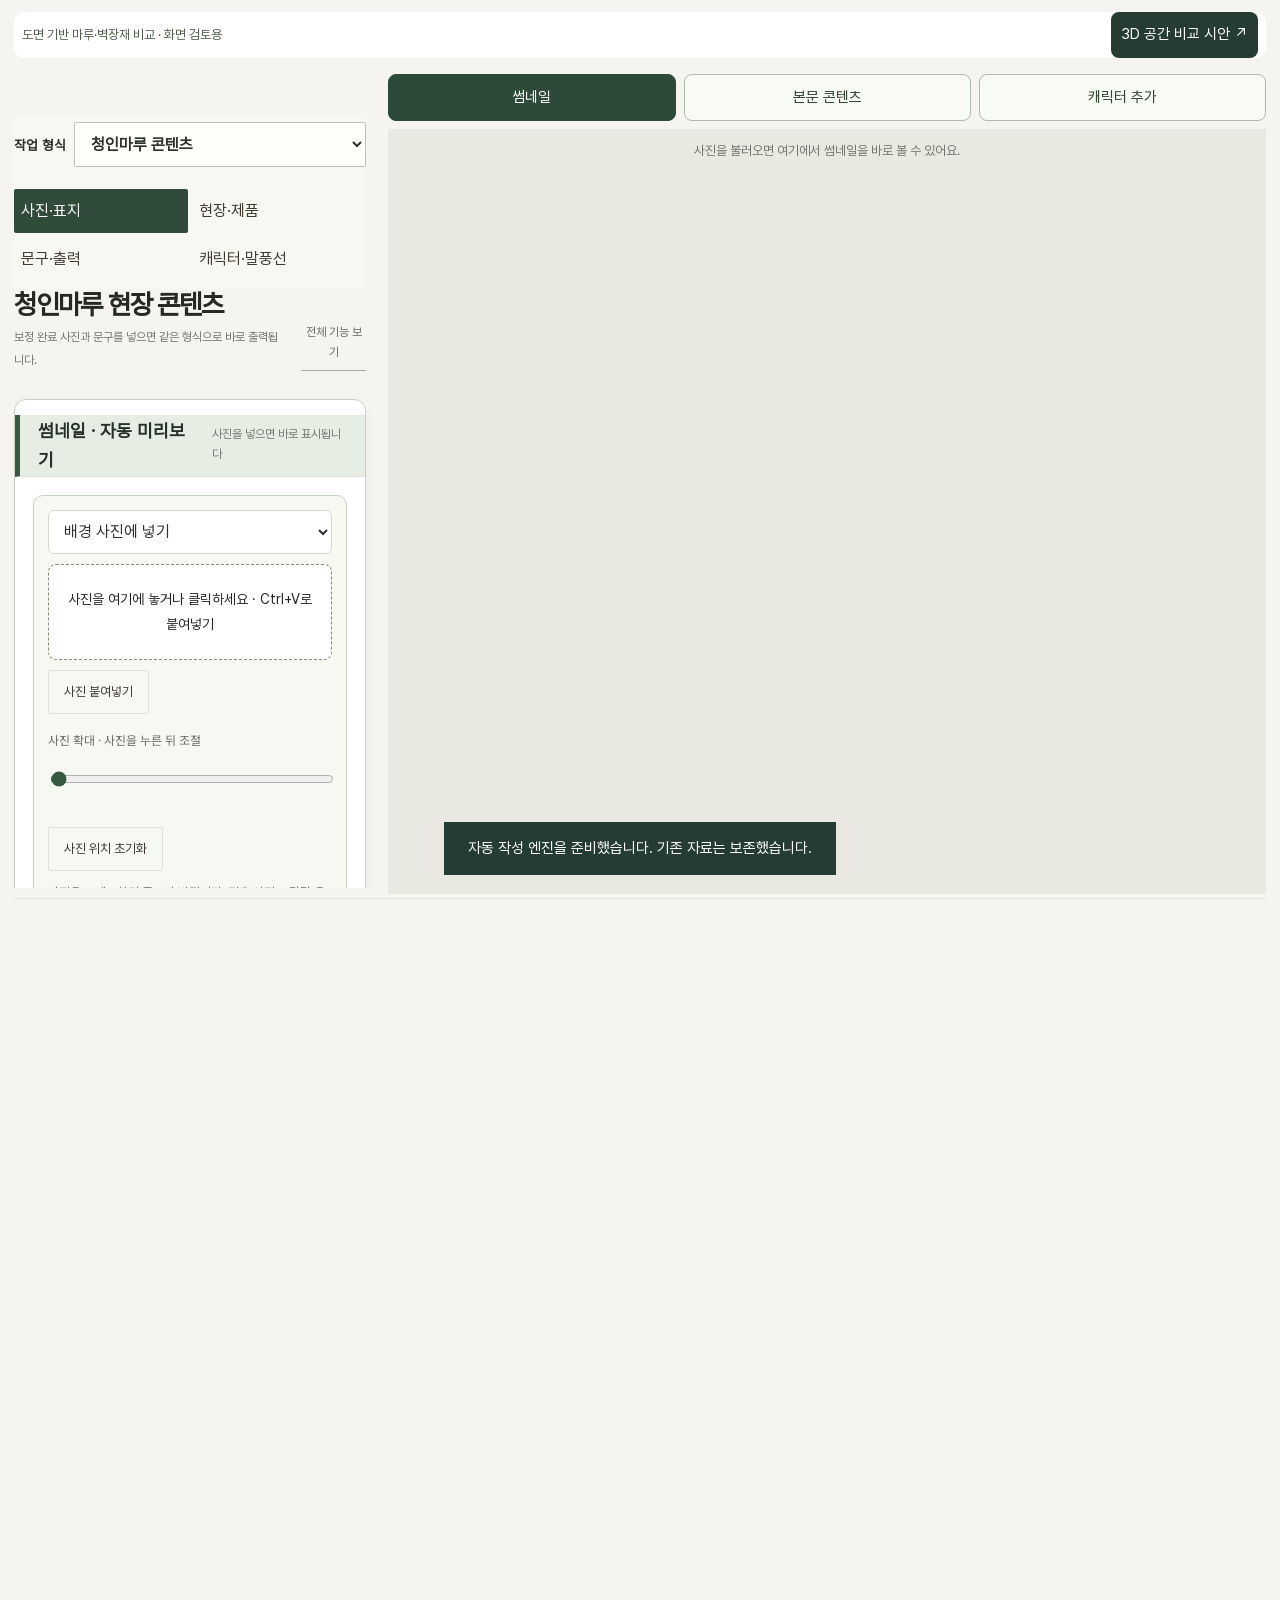
==== commit 8278123f: "4컷 배지 문구 가운데 정렬 및 세부 조절 메뉴 접기" ====
--- a/marketing/index.html
+++ b/marketing/index.html
@@ -928,7 +928,7 @@
 <script src="maruni-canvas-tools.js?v=photo-handles-20261121"></script>
 <script src="maruni-story.js?v=bubble-touch-1"></script>
 <script src="maruni-locked-workflow-core.js?v=series-six-1"></script>
-<script src="maruni-locked-template.js?v=shared-mark-1"></script>
+<script src="maruni-locked-template.js?v=badge-center-1"></script>
 <script src="maruni-photo-hub.js?v=series-six-1"></script>
 <script src="marketing-workbench.js?v=desk-1"></script>
 </body>
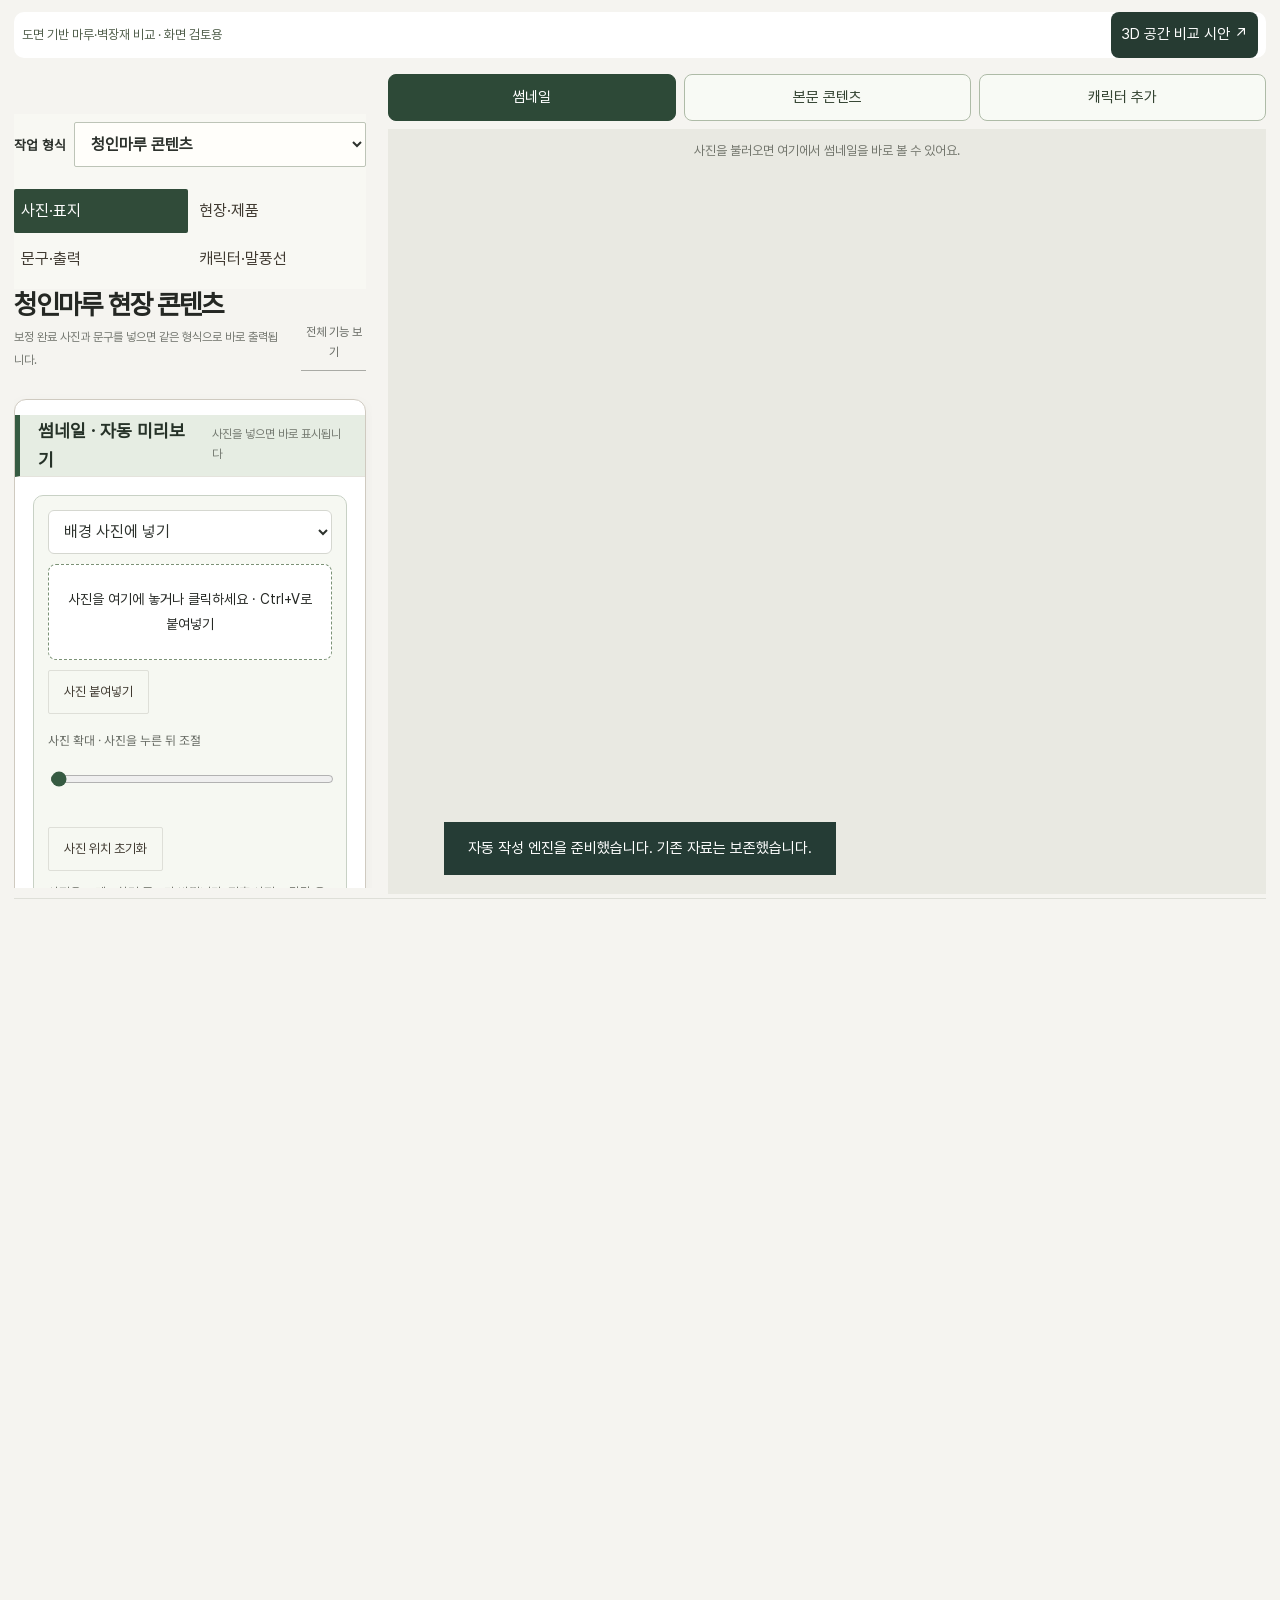
==== commit 711a0523: "4컷 표지에 콘텐츠 앱 공통 소형 배지 적용" ====
--- a/marketing/index.html
+++ b/marketing/index.html
@@ -928,7 +928,7 @@
 <script src="maruni-canvas-tools.js?v=photo-handles-20261121"></script>
 <script src="maruni-story.js?v=bubble-touch-1"></script>
 <script src="maruni-locked-workflow-core.js?v=series-six-1"></script>
-<script src="maruni-locked-template.js?v=badge-center-1"></script>
+<script src="maruni-locked-template.js?v=compact-badge-1"></script>
 <script src="maruni-photo-hub.js?v=series-six-1"></script>
 <script src="marketing-workbench.js?v=desk-1"></script>
 </body>
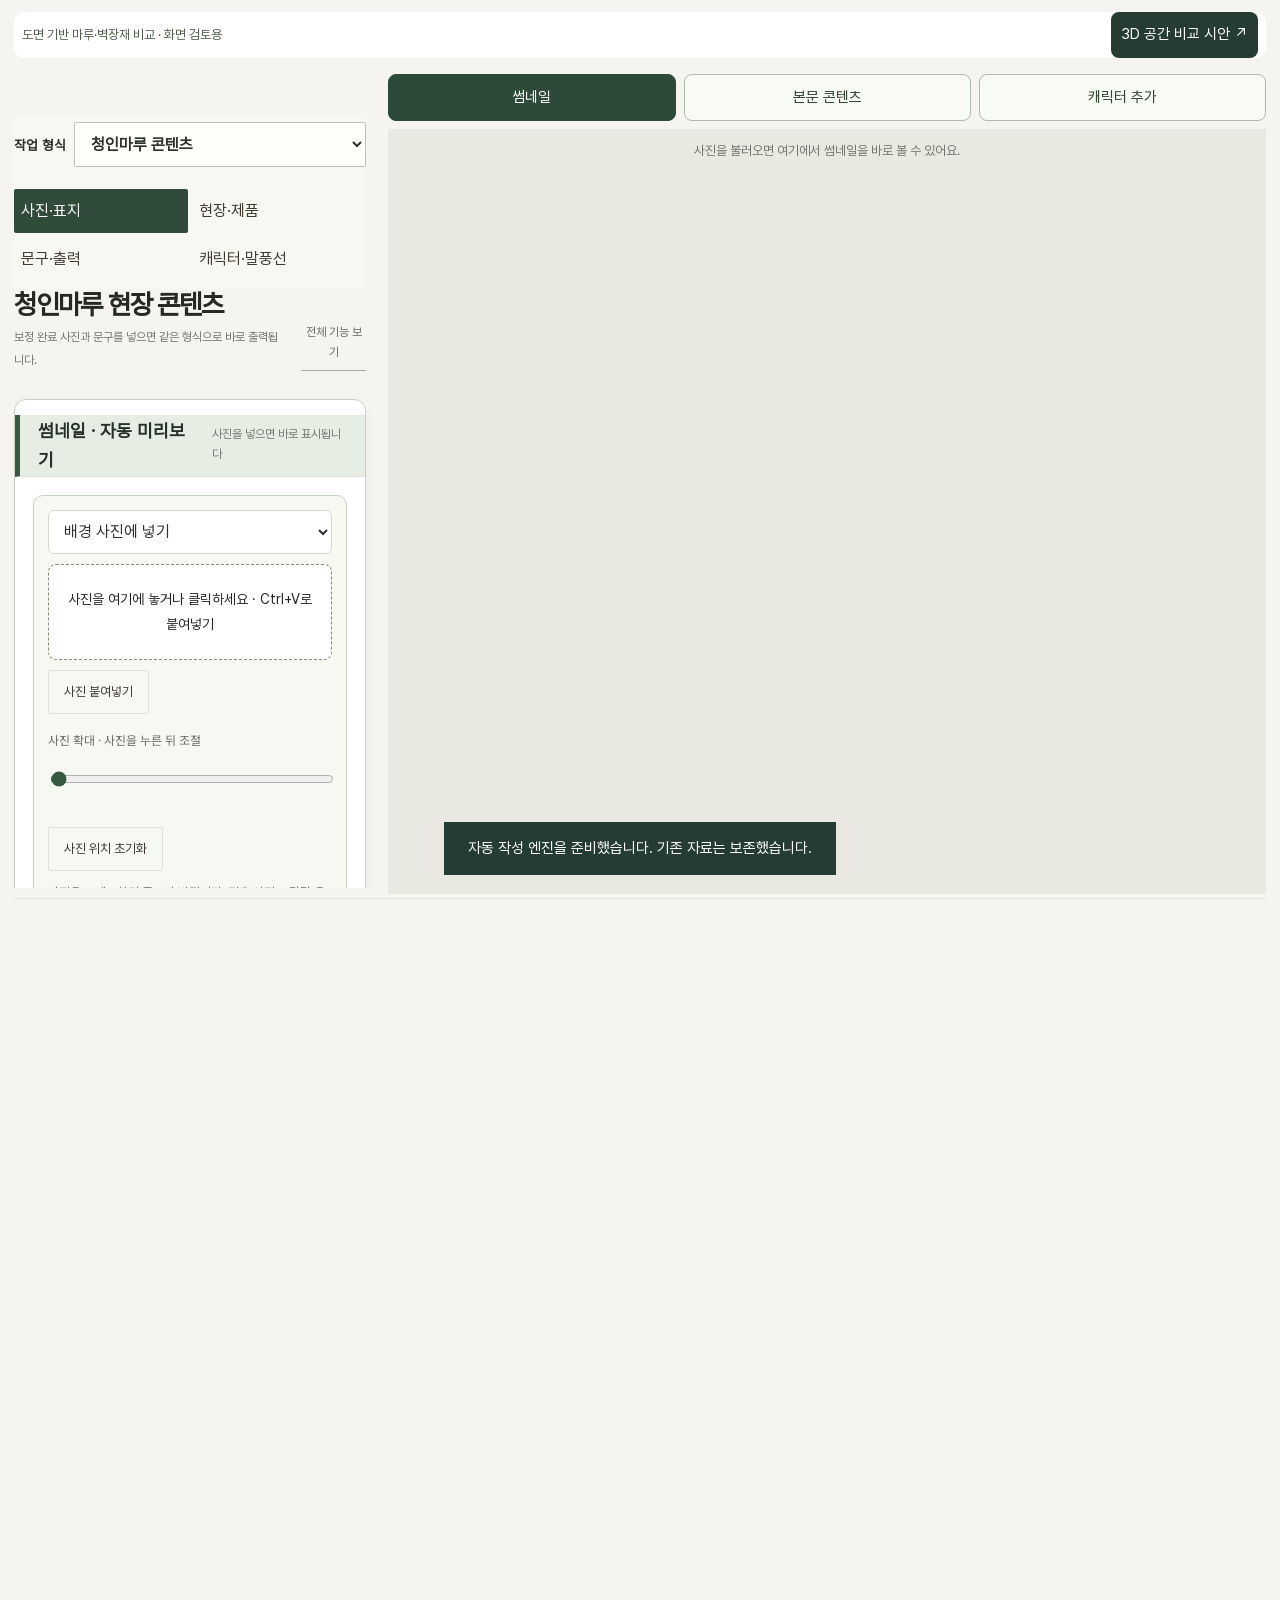
==== commit f4d875f1: "chore(marketing): refresh Maruni parser script version after fix" ====
--- a/marketing/index.html
+++ b/marketing/index.html
@@ -22,7 +22,7 @@
   <link rel="stylesheet" href="maruni-story.css?v=ipad-touch-20261120" />
   <link rel="stylesheet" href="maruni-locked-template.css?v=photo-handles-20261121" />
 <link rel="stylesheet" href="maruni-photo-hub.css?v=tablet-top-3">
-<link rel="stylesheet" href="marketing-workbench.css?v=wide-1">
+<link rel="stylesheet" href="marketing-workbench.css?v=top-preview-1">
 </head>
   <body>
     <aside>
@@ -919,7 +919,7 @@
     <script src="floor-model-notes.js?v=model-notes-v1"></script>
     <script src="simple-product-accordion.js?v=model-notes-v1"></script>
     <script src="simple-copy-paste.js?v=field-caption-02"></script>
-    <script src="simple-thumbnail.js?v=form-sticker-2"></script>
+    <script src="simple-thumbnail.js?v=top-preview-1"></script>
     <script src="direct-edit.js?v=form-sticker-2"></script>
   <script src="maruni-story-core.js?v=20261117-02"></script>
 <script src="maruni-story-store.js?v=20261117-02"></script>
@@ -927,10 +927,10 @@
 <script src="maruni-story-export.js?v=20261117-02"></script>
 <script src="maruni-canvas-tools.js?v=photo-handles-20261121"></script>
 <script src="maruni-story.js?v=bubble-touch-1"></script>
-<script src="maruni-locked-workflow-core.js?v=series-six-1"></script>
-<script src="maruni-locked-template.js?v=compact-badge-1"></script>
+<script src="maruni-locked-workflow-core.js?v=clear-second-bubble-20261126"></script>
+<script src="maruni-locked-template.js?v=script-parser-20261127"></script>
 <script src="maruni-photo-hub.js?v=series-six-1"></script>
-<script src="marketing-workbench.js?v=desk-1"></script>
+<script src="marketing-workbench.js?v=top-preview-1"></script>
 </body>
 </html>
 
--- a/marketing/marketing-workbench.css
+++ b/marketing/marketing-workbench.css
@@ -57,3 +57,12 @@
     max-height:min(100%,calc(100dvh - 160px))!important;
   }
 }
+
+body.simple-marketing-mode #studio .production-desk[data-work-mode=locked] .desk-layout>#work-comic-preview{
+  flex-direction:column;align-items:center;justify-content:flex-start;gap:8px;
+}
+.comic-cover-tabs{display:flex;width:100%;gap:6px}
+.comic-cover-tabs[hidden]{display:none}
+.comic-cover-tabs>*{flex:1;min-width:0;min-height:44px;text-align:center;font:inherit;border:1px solid #aebba7;border-radius:8px;background:#f8faf5;color:#334331}
+.comic-cover-tabs button[aria-pressed=true],.comic-cover-tabs select:has(option:checked:not([value=""])){background:#2d4937;color:white}
+@media(max-width:699px){#work-comic-preview:has(.comic-cover-tabs:not([hidden]))>.ml-canvas-wrap{width:min(100%,calc((38dvh - 80px)*.8))}}
